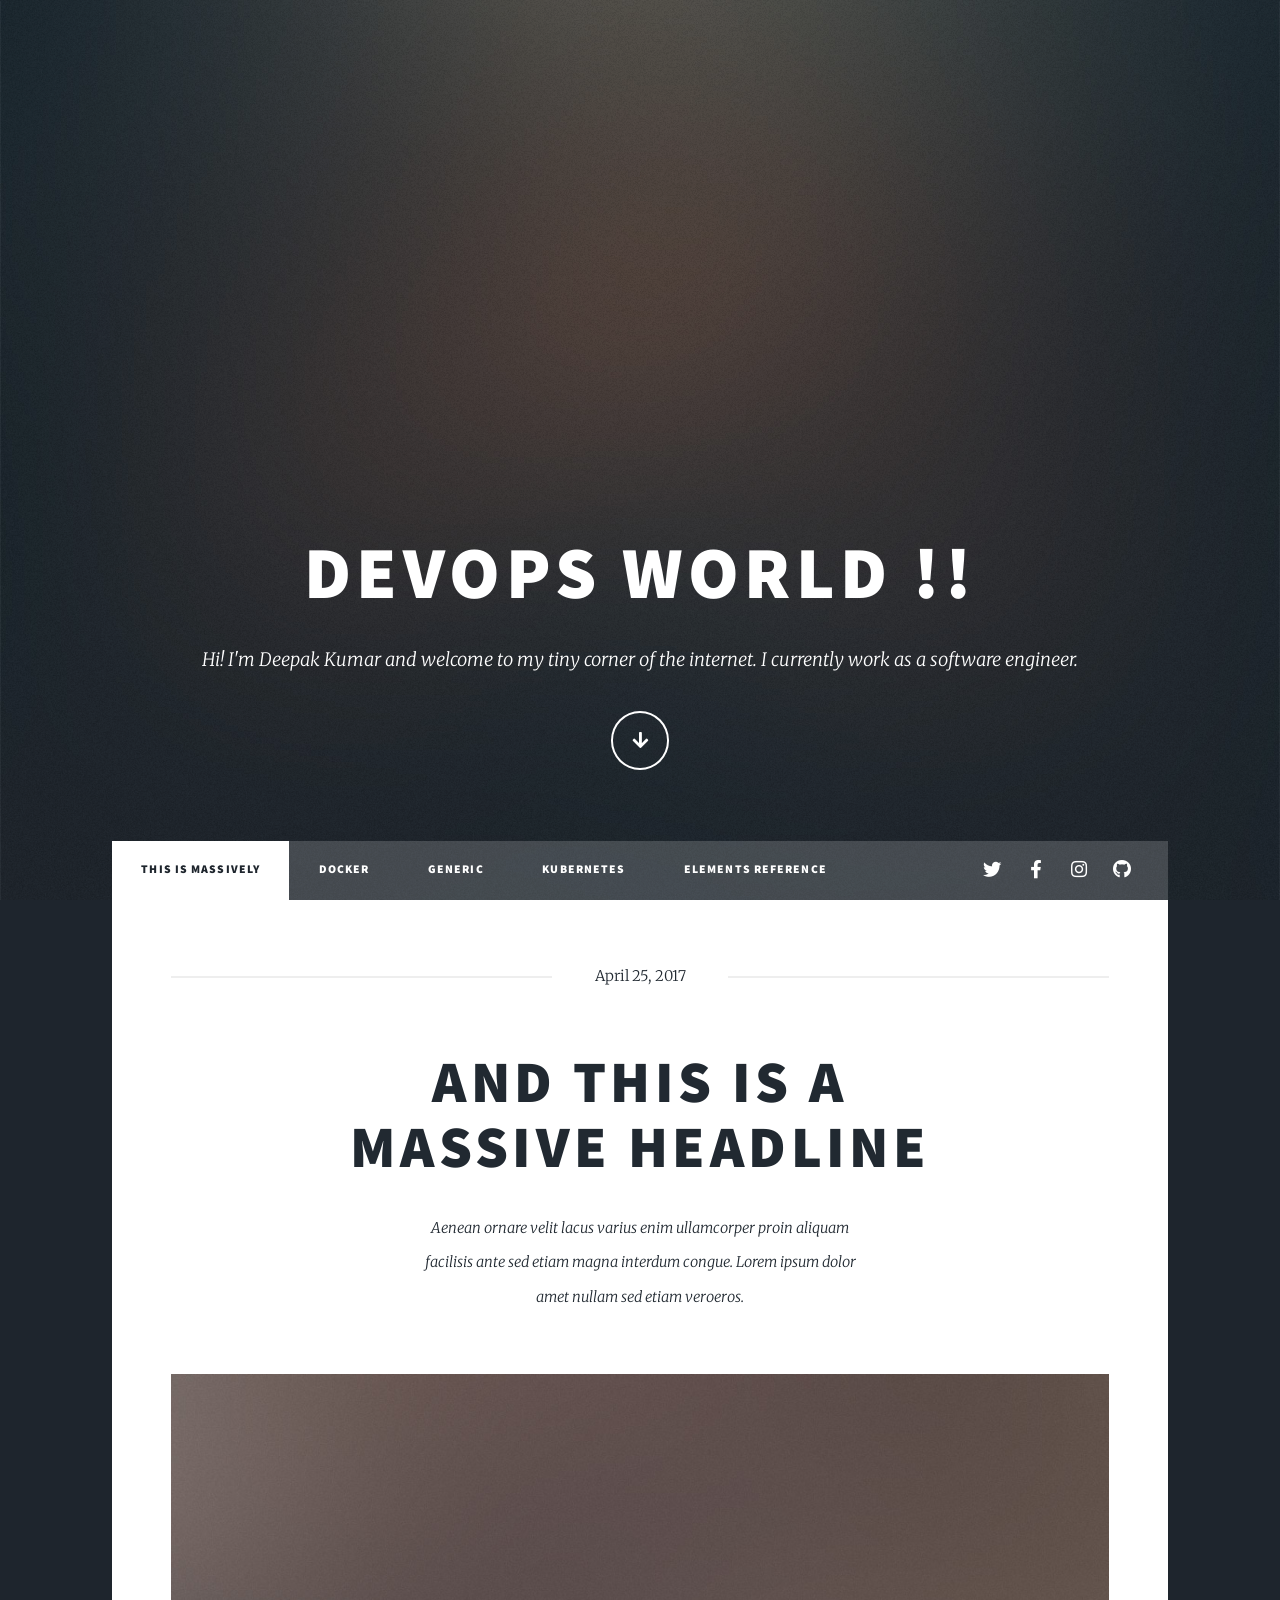
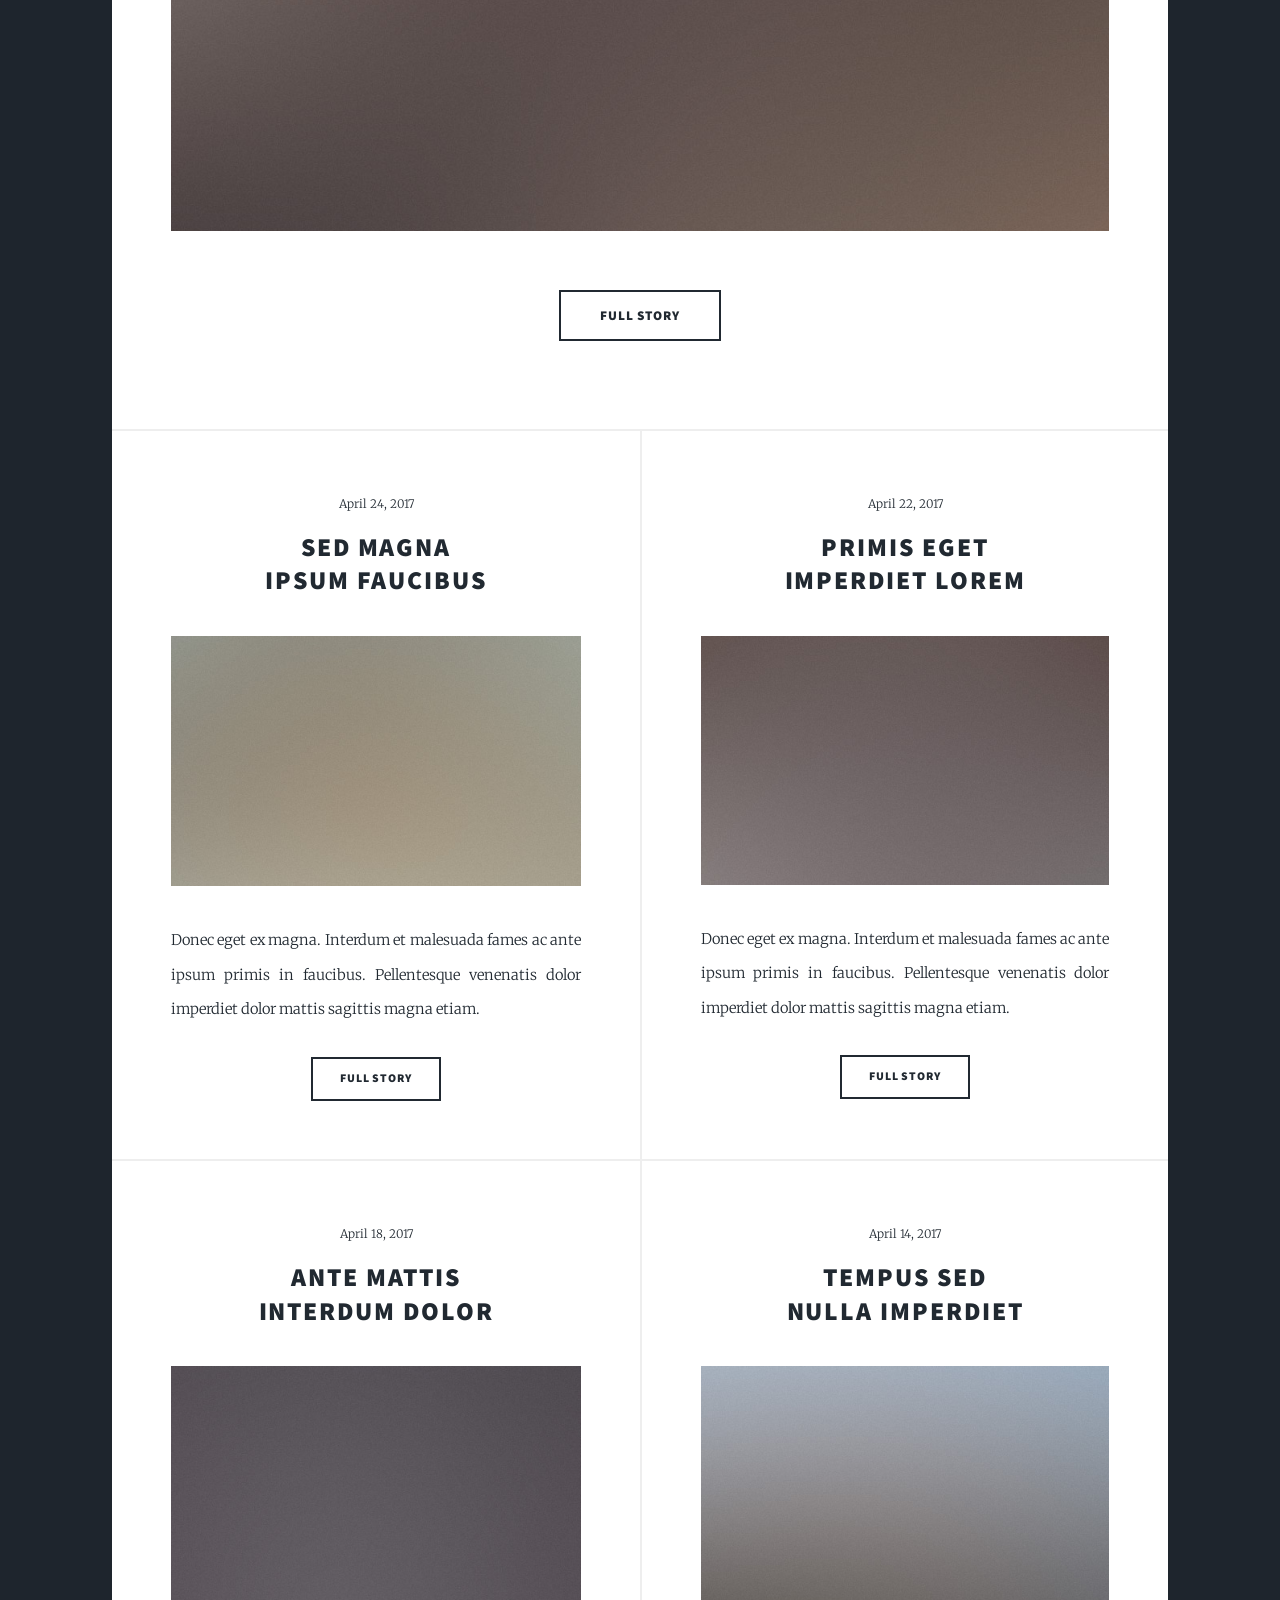
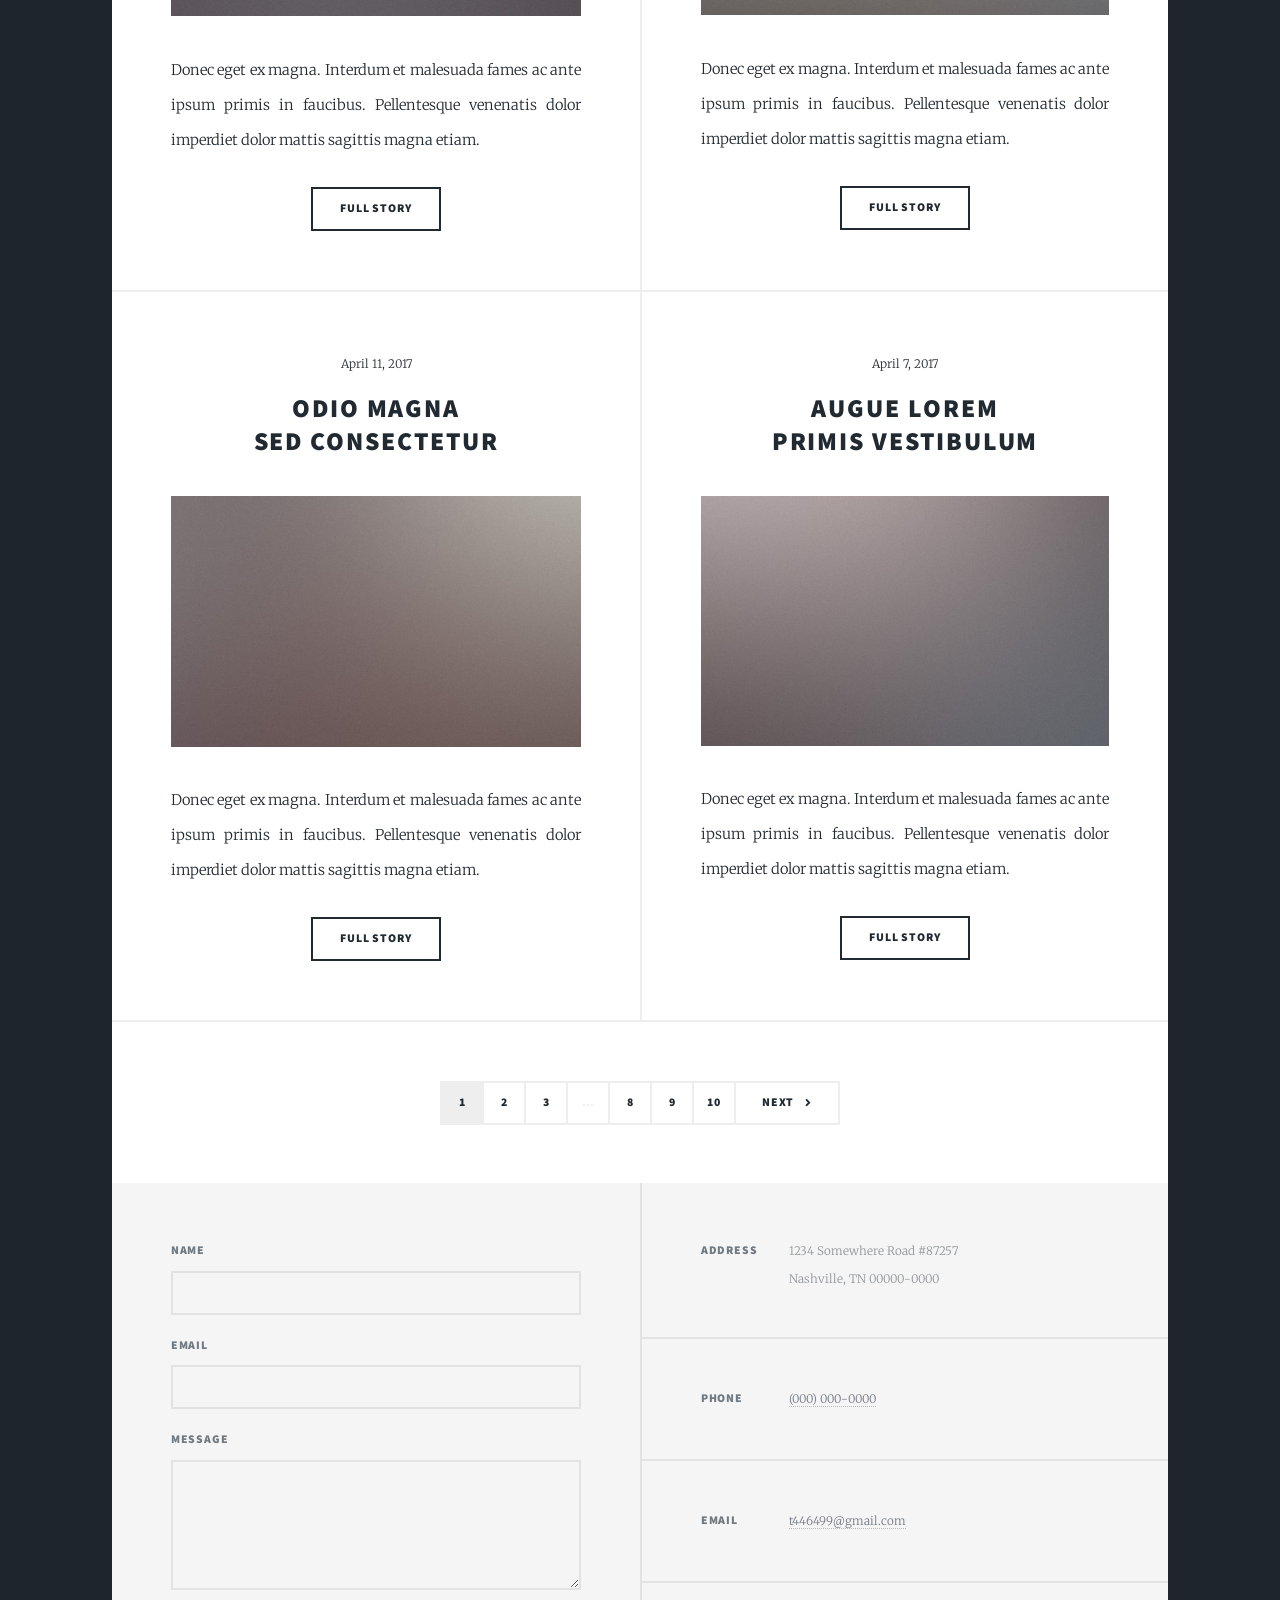
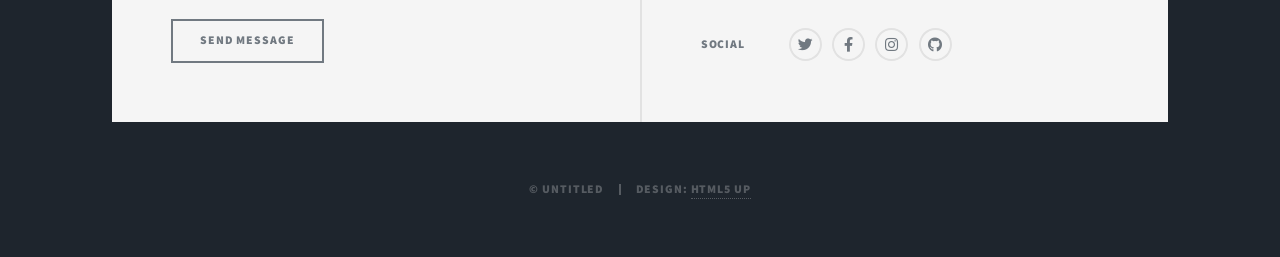
==== index.html @ 61ab62a2 "Update index.html" ====
<!DOCTYPE HTML>
<!--
	Massively by HTML5 UP
	html5up.net | @ajlkn
	Free for personal and commercial use under the CCA 3.0 license (html5up.net/license)
-->
<html>
	<head>
		<title>Welcome to DevOps World</title>
		<meta charset="utf-8" />
		<meta name="viewport" content="width=device-width, initial-scale=1, user-scalable=no" />
		<link rel="stylesheet" href="assets/css/main.css" />
		<noscript><link rel="stylesheet" href="assets/css/noscript.css" /></noscript>
	</head>
	<body class="is-preload">

		<!-- Wrapper -->
			<div id="wrapper" class="fade-in">

				<!-- Intro -->
					<div id="intro">
						<h1>DevOps World !!</h1>
						<p>Hi! I'm Deepak Kumar and welcome to my tiny corner of the internet. I currently work as a software engineer.</p>
						<ul class="actions">
							<li><a href="#header" class="button icon solid solo fa-arrow-down scrolly">Continue</a></li>
						</ul>
					</div>

				

				<!-- Nav -->
					<nav id="nav">
						<ul class="links">
							<li class="active"><a href="index.html">This is Massively</a></li>
							<li><a href="Docker.html">Docker</a></li>
							<li><a href="generic.html">generic</a></li>
							<li><a href="Kubernetes.html">Kubernetes</a></li>
							<li><a href="elements.html">Elements Reference</a></li>
						</ul>
						<ul class="icons">
							<li><a href="#" class="icon brands fa-twitter"><span class="label">Twitter</span></a></li>
							<li><a href="#" class="icon brands fa-facebook-f"><span class="label">Facebook</span></a></li>
							<li><a href="#" class="icon brands fa-instagram"><span class="label">Instagram</span></a></li>
							<li><a href="#" class="icon brands fa-github"><span class="label">GitHub</span></a></li>
						</ul>
					</nav>

				<!-- Main -->
					<div id="main">

						<!-- Featured Post -->
							<article class="post featured">
								<header class="major">
									<span class="date">April 25, 2017</span>
									<h2><a href="#">And this is a<br />
									massive headline</a></h2>
									<p>Aenean ornare velit lacus varius enim ullamcorper proin aliquam<br />
									facilisis ante sed etiam magna interdum congue. Lorem ipsum dolor<br />
									amet nullam sed etiam veroeros.</p>
								</header>
								<a href="#" class="image main"><img src="images/pic01.jpg" alt="" /></a>
								<ul class="actions special">
									<li><a href="#" class="button large">Full Story</a></li>
								</ul>
							</article>

						<!-- Posts -->
							<section class="posts">
								<article>
									<header>
										<span class="date">April 24, 2017</span>
										<h2><a href="#">Sed magna<br />
										ipsum faucibus</a></h2>
									</header>
									<a href="#" class="image fit"><img src="images/pic02.jpg" alt="" /></a>
									<p>Donec eget ex magna. Interdum et malesuada fames ac ante ipsum primis in faucibus. Pellentesque venenatis dolor imperdiet dolor mattis sagittis magna etiam.</p>
									<ul class="actions special">
										<li><a href="#" class="button">Full Story</a></li>
									</ul>
								</article>
								<article>
									<header>
										<span class="date">April 22, 2017</span>
										<h2><a href="#">Primis eget<br />
										imperdiet lorem</a></h2>
									</header>
									<a href="#" class="image fit"><img src="images/pic03.jpg" alt="" /></a>
									<p>Donec eget ex magna. Interdum et malesuada fames ac ante ipsum primis in faucibus. Pellentesque venenatis dolor imperdiet dolor mattis sagittis magna etiam.</p>
									<ul class="actions special">
										<li><a href="#" class="button">Full Story</a></li>
									</ul>
								</article>
								<article>
									<header>
										<span class="date">April 18, 2017</span>
										<h2><a href="#">Ante mattis<br />
										interdum dolor</a></h2>
									</header>
									<a href="#" class="image fit"><img src="images/pic04.jpg" alt="" /></a>
									<p>Donec eget ex magna. Interdum et malesuada fames ac ante ipsum primis in faucibus. Pellentesque venenatis dolor imperdiet dolor mattis sagittis magna etiam.</p>
									<ul class="actions special">
										<li><a href="#" class="button">Full Story</a></li>
									</ul>
								</article>
								<article>
									<header>
										<span class="date">April 14, 2017</span>
										<h2><a href="#">Tempus sed<br />
										nulla imperdiet</a></h2>
									</header>
									<a href="#" class="image fit"><img src="images/pic05.jpg" alt="" /></a>
									<p>Donec eget ex magna. Interdum et malesuada fames ac ante ipsum primis in faucibus. Pellentesque venenatis dolor imperdiet dolor mattis sagittis magna etiam.</p>
									<ul class="actions special">
										<li><a href="#" class="button">Full Story</a></li>
									</ul>
								</article>
								<article>
									<header>
										<span class="date">April 11, 2017</span>
										<h2><a href="#">Odio magna<br />
										sed consectetur</a></h2>
									</header>
									<a href="#" class="image fit"><img src="images/pic06.jpg" alt="" /></a>
									<p>Donec eget ex magna. Interdum et malesuada fames ac ante ipsum primis in faucibus. Pellentesque venenatis dolor imperdiet dolor mattis sagittis magna etiam.</p>
									<ul class="actions special">
										<li><a href="#" class="button">Full Story</a></li>
									</ul>
								</article>
								<article>
									<header>
										<span class="date">April 7, 2017</span>
										<h2><a href="#">Augue lorem<br />
										primis vestibulum</a></h2>
									</header>
									<a href="#" class="image fit"><img src="images/pic07.jpg" alt="" /></a>
									<p>Donec eget ex magna. Interdum et malesuada fames ac ante ipsum primis in faucibus. Pellentesque venenatis dolor imperdiet dolor mattis sagittis magna etiam.</p>
									<ul class="actions special">
										<li><a href="#" class="button">Full Story</a></li>
									</ul>
								</article>
							</section>

						<!-- Footer -->
							<footer>
								<div class="pagination">
									<!--<a href="#" class="previous">Prev</a>-->
									<a href="#" class="page active">1</a>
									<a href="#" class="page">2</a>
									<a href="#" class="page">3</a>
									<span class="extra">&hellip;</span>
									<a href="#" class="page">8</a>
									<a href="#" class="page">9</a>
									<a href="#" class="page">10</a>
									<a href="#" class="next">Next</a>
								</div>
							</footer>

					</div>

				<!-- Footer -->
					<footer id="footer">
						<section>
							<form method="post" action="#">
								<div class="fields">
									<div class="field">
										<label for="name">Name</label>
										<input type="text" name="name" id="name" />
									</div>
									<div class="field">
										<label for="email">Email</label>
										<input type="text" name="email" id="email" />
									</div>
									<div class="field">
										<label for="message">Message</label>
										<textarea name="message" id="message" rows="3"></textarea>
									</div>
								</div>
								<ul class="actions">
									<li><input type="submit" value="Send Message" /></li>
								</ul>
							</form>
						</section>
						<section class="split contact">
							<section class="alt">
								<h3>Address</h3>
								<p>1234 Somewhere Road #87257<br />
								Nashville, TN 00000-0000</p>
							</section>
							<section>
								<h3>Phone</h3>
								<p><a href="#">(000) 000-0000</a></p>
							</section>
							<section>
								<h3>Email</h3>
								<p><a href="#">t446499@gmail.com</a></p>
							</section>
							<section>
								<h3>Social</h3>
								<ul class="icons alt">
									<li><a href="#" class="icon brands alt fa-twitter"><span class="label">Twitter</span></a></li>
									<li><a href="#" class="icon brands alt fa-facebook-f"><span class="label">Facebook</span></a></li>
									<li><a href="#" class="icon brands alt fa-instagram"><span class="label">Instagram</span></a></li>
									<li><a href="#" class="icon brands alt fa-github"><span class="label">GitHub</span></a></li>
								</ul>
							</section>
						</section>
					</footer>

				<!-- Copyright -->
					<div id="copyright">
						<ul><li>&copy; Untitled</li><li>Design: <a href="https://html5up.net">HTML5 UP</a></li></ul>
					</div>

			</div>

		<!-- Scripts -->
			<script src="assets/js/jquery.min.js"></script>
			<script src="assets/js/jquery.scrollex.min.js"></script>
			<script src="assets/js/jquery.scrolly.min.js"></script>
			<script src="assets/js/browser.min.js"></script>
			<script src="assets/js/breakpoints.min.js"></script>
			<script src="assets/js/util.js"></script>
			<script src="assets/js/main.js"></script>

	</body>
</html>
---- assets/css/main.css ----
@import url(fontawesome-all.min.css);
@import url("https://fonts.googleapis.com/css?family=Merriweather:300,700,300italic,700italic|Source+Sans+Pro:900");

/*
	Massively by HTML5 UP
	html5up.net | @ajlkn
	Free for personal and commercial use under the CCA 3.0 license (html5up.net/license)
*/

html, body, div, span, applet, object,
iframe, h1, h2, h3, h4, h5, h6, p, blockquote,
pre, a, abbr, acronym, address, big, cite,
code, del, dfn, em, img, ins, kbd, q, s, samp,
small, strike, strong, sub, sup, tt, var, b,
u, i, center, dl, dt, dd, ol, ul, li, fieldset,
form, label, legend, table, caption, tbody,
tfoot, thead, tr, th, td, article, aside,
canvas, details, embed, figure, figcaption,
footer, header, hgroup, menu, nav, output, ruby,
section, summary, time, mark, audio, video {
	margin: 0;
	padding: 0;
	border: 0;
	font-size: 100%;
	font: inherit;
	vertical-align: baseline;}

article, aside, details, figcaption, figure,
footer, header, hgroup, menu, nav, section {
	display: block;}

body {
	line-height: 1;
}

ol, ul {
	list-style: none;
}

blockquote, q {
	quotes: none;
}

	blockquote:before, blockquote:after, q:before, q:after {
		content: '';
		content: none;
	}

table {
	border-collapse: collapse;
	border-spacing: 0;
}

body {
	-webkit-text-size-adjust: none;
}

mark {
	background-color: transparent;
	color: inherit;
}

input::-moz-focus-inner {
	border: 0;
	padding: 0;
}

input, select, textarea {
	-moz-appearance: none;
	-webkit-appearance: none;
	-ms-appearance: none;
	appearance: none;
}

/* Basic */

	@-ms-viewport {
		width: device-width;
	}

	body {
		-ms-overflow-style: scrollbar;
	}

	@media screen and (max-width: 480px) {

		html, body {
			min-width: 320px;
		}

	}

	html {
		box-sizing: border-box;
	}

	*, *:before, *:after {
		box-sizing: inherit;
	}

	body {
		background-color: #1e252d;
	}

		body.is-preload *, body.is-preload *:before, body.is-preload *:after {
			-moz-animation: none !important;
			-webkit-animation: none !important;
			-ms-animation: none !important;
			animation: none !important;
			-moz-transition: none !important;
			-webkit-transition: none !important;
			-ms-transition: none !important;
			transition: none !important;
		}

/* Type */

	html {
		font-size: 16pt;
	}

		@media screen and (max-width: 1680px) {

			html {
				font-size: 12pt;
			}

		}

		@media screen and (max-width: 1280px) {

			html {
				font-size: 11pt;
			}

		}

		@media screen and (max-width: 360px) {

			html {
				font-size: 10pt;
			}

		}

	body {
		color: #212931;
	}

	body, input, select, textarea {
		font-family: "Merriweather", Georgia, serif;
		font-weight: 300;
		font-size: 1rem;
		line-height: 2.375;
	}

	a {
		-moz-transition: color 0.2s ease-in-out, background-color 0.2s ease-in-out, border-color 0.2s ease-in-out, box-shadow 0.2s ease-in-out;
		-webkit-transition: color 0.2s ease-in-out, background-color 0.2s ease-in-out, border-color 0.2s ease-in-out, box-shadow 0.2s ease-in-out;
		-ms-transition: color 0.2s ease-in-out, background-color 0.2s ease-in-out, border-color 0.2s ease-in-out, box-shadow 0.2s ease-in-out;
		transition: color 0.2s ease-in-out, background-color 0.2s ease-in-out, border-color 0.2s ease-in-out, box-shadow 0.2s ease-in-out;
		border-bottom: dotted 1px;
		text-decoration: none;
	}

		a:hover {
			border-bottom-color: transparent;
		}

	strong, b {
		font-weight: 600;
	}

	em, i {
		font-style: italic;
	}

	p {
		text-align: justify;
		margin: 0 0 2rem 0;
	}

	h1, h2, h3, h4, h5, h6 {
		font-family: "Source Sans Pro", Helvetica, sans-serif;
		font-weight: 900;
		line-height: 1.5;
		letter-spacing: 0.075em;
		text-transform: uppercase;
		margin: 0 0 1rem 0;
	}

		h1 a, h2 a, h3 a, h4 a, h5 a, h6 a {
			border-bottom: 0;
			color: inherit;
			text-decoration: none;
		}

	h1 {
		font-size: 4rem;
		line-height: 1.1;
		margin: 0 0 2rem 0;
	}

	h2 {
		font-size: 1.75rem;
		line-height: 1.3;
		margin: 0 0 1.5rem 0;
	}

	h3 {
		font-size: 1.25rem;
		margin: 0 0 1.5rem 0;
	}

	h4 {
		font-size: 1rem;
	}

	h5 {
		font-size: 0.9rem;
	}

	h6 {
		font-size: 0.8rem;
	}

	sub {
		font-size: 0.8rem;
		position: relative;
		top: 0.5rem;
	}

	sup {
		font-size: 0.8rem;
		position: relative;
		top: -0.5rem;
	}

	blockquote {
		border-left: solid 4px;
		font-style: italic;
		margin: 0 0 2rem 0;
		padding: 0.5rem 0 0.5rem 2rem;
	}

	code {
		border: solid 2px;
		font-family: "Courier New", monospace;
		font-size: 0.9rem;
		margin: 0 0.25rem;
		padding: 0.25rem 0.65rem;
	}

	pre {
		-webkit-overflow-scrolling: touch;
		font-family: "Courier New", monospace;
		font-size: 0.9rem;
		margin: 0 0 2rem 0;
	}

		pre code {
			display: block;
			line-height: 1.75;
			padding: 1rem 1.5rem;
			overflow-x: auto;
		}

	hr {
		border: 0;
		border-bottom: solid 2px;
		margin: 3rem 0;
	}

		hr.major {
			margin: 5rem 0;
		}

	.align-left {
		text-align: left;
	}

	.align-center {
		text-align: center;
	}

	.align-right {
		text-align: right;
	}

	input, select, textarea {
		color: #212931;
	}

	a {
		color: #212931;
		border-bottom-color: rgba(33, 41, 49, 0.5);
	}

		a:hover {
			border-bottom-color: transparent;
			color: #18bfef !important;
		}

	strong, b {
		color: #212931;
	}

	h1, h2, h3, h4, h5, h6 {
		color: #212931;
	}

	blockquote {
		border-left-color: #eeeeee;
	}

	code {
		background: rgba(220, 220, 220, 0.25);
		border-color: #eeeeee;
	}

	hr {
		border-bottom-color: #eeeeee;
	}

/* Row */

	.row {
		display: flex;
		flex-wrap: wrap;
		box-sizing: border-box;
		align-items: stretch;
	}

		.row > * {
			box-sizing: border-box;
		}

		.row.gtr-uniform > * > :last-child {
			margin-bottom: 0;
		}

		.row.aln-left {
			justify-content: flex-start;
		}

		.row.aln-center {
			justify-content: center;
		}

		.row.aln-right {
			justify-content: flex-end;
		}

		.row.aln-top {
			align-items: flex-start;
		}

		.row.aln-middle {
			align-items: center;
		}

		.row.aln-bottom {
			align-items: flex-end;
		}

		.row > .imp {
			order: -1;
		}

		.row > .col-1 {
			width: 8.33333%;
		}

		.row > .off-1 {
			margin-left: 8.33333%;
		}

		.row > .col-2 {
			width: 16.66667%;
		}

		.row > .off-2 {
			margin-left: 16.66667%;
		}

		.row > .col-3 {
			width: 25%;
		}

		.row > .off-3 {
			margin-left: 25%;
		}

		.row > .col-4 {
			width: 33.33333%;
		}

		.row > .off-4 {
			margin-left: 33.33333%;
		}

		.row > .col-5 {
			width: 41.66667%;
		}

		.row > .off-5 {
			margin-left: 41.66667%;
		}

		.row > .col-6 {
			width: 50%;
		}

		.row > .off-6 {
			margin-left: 50%;
		}

		.row > .col-7 {
			width: 58.33333%;
		}

		.row > .off-7 {
			margin-left: 58.33333%;
		}

		.row > .col-8 {
			width: 66.66667%;
		}

		.row > .off-8 {
			margin-left: 66.66667%;
		}

		.row > .col-9 {
			width: 75%;
		}

		.row > .off-9 {
			margin-left: 75%;
		}

		.row > .col-10 {
			width: 83.33333%;
		}

		.row > .off-10 {
			margin-left: 83.33333%;
		}

		.row > .col-11 {
			width: 91.66667%;
		}

		.row > .off-11 {
			margin-left: 91.66667%;
		}

		.row > .col-12 {
			width: 100%;
		}

		.row > .off-12 {
			margin-left: 100%;
		}

		.row.gtr-0 {
			margin-top: 0;
			margin-left: 0rem;
		}

			.row.gtr-0 > * {
				padding: 0 0 0 0rem;
			}

			.row.gtr-0.gtr-uniform {
				margin-top: 0rem;
			}

				.row.gtr-0.gtr-uniform > * {
					padding-top: 0rem;
				}

		.row.gtr-25 {
			margin-top: 0;
			margin-left: -0.375rem;
		}

			.row.gtr-25 > * {
				padding: 0 0 0 0.375rem;
			}

			.row.gtr-25.gtr-uniform {
				margin-top: -0.375rem;
			}

				.row.gtr-25.gtr-uniform > * {
					padding-top: 0.375rem;
				}

		.row.gtr-50 {
			margin-top: 0;
			margin-left: -0.75rem;
		}

			.row.gtr-50 > * {
				padding: 0 0 0 0.75rem;
			}

			.row.gtr-50.gtr-uniform {
				margin-top: -0.75rem;
			}

				.row.gtr-50.gtr-uniform > * {
					padding-top: 0.75rem;
				}

		.row {
			margin-top: 0;
			margin-left: -1.5rem;
		}

			.row > * {
				padding: 0 0 0 1.5rem;
			}

			.row.gtr-uniform {
				margin-top: -1.5rem;
			}

				.row.gtr-uniform > * {
					padding-top: 1.5rem;
				}

		.row.gtr-150 {
			margin-top: 0;
			margin-left: -2.25rem;
		}

			.row.gtr-150 > * {
				padding: 0 0 0 2.25rem;
			}

			.row.gtr-150.gtr-uniform {
				margin-top: -2.25rem;
			}

				.row.gtr-150.gtr-uniform > * {
					padding-top: 2.25rem;
				}

		.row.gtr-200 {
			margin-top: 0;
			margin-left: -3rem;
		}

			.row.gtr-200 > * {
				padding: 0 0 0 3rem;
			}

			.row.gtr-200.gtr-uniform {
				margin-top: -3rem;
			}

				.row.gtr-200.gtr-uniform > * {
					padding-top: 3rem;
				}

		@media screen and (max-width: 1680px) {

			.row {
				display: flex;
				flex-wrap: wrap;
				box-sizing: border-box;
				align-items: stretch;
			}

				.row > * {
					box-sizing: border-box;
				}

				.row.gtr-uniform > * > :last-child {
					margin-bottom: 0;
				}

				.row.aln-left {
					justify-content: flex-start;
				}

				.row.aln-center {
					justify-content: center;
				}

				.row.aln-right {
					justify-content: flex-end;
				}

				.row.aln-top {
					align-items: flex-start;
				}

				.row.aln-middle {
					align-items: center;
				}

				.row.aln-bottom {
					align-items: flex-end;
				}

				.row > .imp-xlarge {
					order: -1;
				}

				.row > .col-1-xlarge {
					width: 8.33333%;
				}

				.row > .off-1-xlarge {
					margin-left: 8.33333%;
				}

				.row > .col-2-xlarge {
					width: 16.66667%;
				}

				.row > .off-2-xlarge {
					margin-left: 16.66667%;
				}

				.row > .col-3-xlarge {
					width: 25%;
				}

				.row > .off-3-xlarge {
					margin-left: 25%;
				}

				.row > .col-4-xlarge {
					width: 33.33333%;
				}

				.row > .off-4-xlarge {
					margin-left: 33.33333%;
				}

				.row > .col-5-xlarge {
					width: 41.66667%;
				}

				.row > .off-5-xlarge {
					margin-left: 41.66667%;
				}

				.row > .col-6-xlarge {
					width: 50%;
				}

				.row > .off-6-xlarge {
					margin-left: 50%;
				}

				.row > .col-7-xlarge {
					width: 58.33333%;
				}

				.row > .off-7-xlarge {
					margin-left: 58.33333%;
				}

				.row > .col-8-xlarge {
					width: 66.66667%;
				}

				.row > .off-8-xlarge {
					margin-left: 66.66667%;
				}

				.row > .col-9-xlarge {
					width: 75%;
				}

				.row > .off-9-xlarge {
					margin-left: 75%;
				}

				.row > .col-10-xlarge {
					width: 83.33333%;
				}

				.row > .off-10-xlarge {
					margin-left: 83.33333%;
				}

				.row > .col-11-xlarge {
					width: 91.66667%;
				}

				.row > .off-11-xlarge {
					margin-left: 91.66667%;
				}

				.row > .col-12-xlarge {
					width: 100%;
				}

				.row > .off-12-xlarge {
					margin-left: 100%;
				}

				.row.gtr-0 {
					margin-top: 0;
					margin-left: 0rem;
				}

					.row.gtr-0 > * {
						padding: 0 0 0 0rem;
					}

					.row.gtr-0.gtr-uniform {
						margin-top: 0rem;
					}

						.row.gtr-0.gtr-uniform > * {
							padding-top: 0rem;
						}

				.row.gtr-25 {
					margin-top: 0;
					margin-left: -0.375rem;
				}

					.row.gtr-25 > * {
						padding: 0 0 0 0.375rem;
					}

					.row.gtr-25.gtr-uniform {
						margin-top: -0.375rem;
					}

						.row.gtr-25.gtr-uniform > * {
							padding-top: 0.375rem;
						}

				.row.gtr-50 {
					margin-top: 0;
					margin-left: -0.75rem;
				}

					.row.gtr-50 > * {
						padding: 0 0 0 0.75rem;
					}

					.row.gtr-50.gtr-uniform {
						margin-top: -0.75rem;
					}

						.row.gtr-50.gtr-uniform > * {
							padding-top: 0.75rem;
						}

				.row {
					margin-top: 0;
					margin-left: -1.5rem;
				}

					.row > * {
						padding: 0 0 0 1.5rem;
					}

					.row.gtr-uniform {
						margin-top: -1.5rem;
					}

						.row.gtr-uniform > * {
							padding-top: 1.5rem;
						}

				.row.gtr-150 {
					margin-top: 0;
					margin-left: -2.25rem;
				}

					.row.gtr-150 > * {
						padding: 0 0 0 2.25rem;
					}

					.row.gtr-150.gtr-uniform {
						margin-top: -2.25rem;
					}

						.row.gtr-150.gtr-uniform > * {
							padding-top: 2.25rem;
						}

				.row.gtr-200 {
					margin-top: 0;
					margin-left: -3rem;
				}

					.row.gtr-200 > * {
						padding: 0 0 0 3rem;
					}

					.row.gtr-200.gtr-uniform {
						margin-top: -3rem;
					}

						.row.gtr-200.gtr-uniform > * {
							padding-top: 3rem;
						}

		}

		@media screen and (max-width: 1280px) {

			.row {
				display: flex;
				flex-wrap: wrap;
				box-sizing: border-box;
				align-items: stretch;
			}

				.row > * {
					box-sizing: border-box;
				}

				.row.gtr-uniform > * > :last-child {
					margin-bottom: 0;
				}

				.row.aln-left {
					justify-content: flex-start;
				}

				.row.aln-center {
					justify-content: center;
				}

				.row.aln-right {
					justify-content: flex-end;
				}

				.row.aln-top {
					align-items: flex-start;
				}

				.row.aln-middle {
					align-items: center;
				}

				.row.aln-bottom {
					align-items: flex-end;
				}

				.row > .imp-large {
					order: -1;
				}

				.row > .col-1-large {
					width: 8.33333%;
				}

				.row > .off-1-large {
					margin-left: 8.33333%;
				}

				.row > .col-2-large {
					width: 16.66667%;
				}

				.row > .off-2-large {
					margin-left: 16.66667%;
				}

				.row > .col-3-large {
					width: 25%;
				}

				.row > .off-3-large {
					margin-left: 25%;
				}

				.row > .col-4-large {
					width: 33.33333%;
				}

				.row > .off-4-large {
					margin-left: 33.33333%;
				}

				.row > .col-5-large {
					width: 41.66667%;
				}

				.row > .off-5-large {
					margin-left: 41.66667%;
				}

				.row > .col-6-large {
					width: 50%;
				}

				.row > .off-6-large {
					margin-left: 50%;
				}

				.row > .col-7-large {
					width: 58.33333%;
				}

				.row > .off-7-large {
					margin-left: 58.33333%;
				}

				.row > .col-8-large {
					width: 66.66667%;
				}

				.row > .off-8-large {
					margin-left: 66.66667%;
				}

				.row > .col-9-large {
					width: 75%;
				}

				.row > .off-9-large {
					margin-left: 75%;
				}

				.row > .col-10-large {
					width: 83.33333%;
				}

				.row > .off-10-large {
					margin-left: 83.33333%;
				}

				.row > .col-11-large {
					width: 91.66667%;
				}

				.row > .off-11-large {
					margin-left: 91.66667%;
				}

				.row > .col-12-large {
					width: 100%;
				}

				.row > .off-12-large {
					margin-left: 100%;
				}

				.row.gtr-0 {
					margin-top: 0;
					margin-left: 0rem;
				}

					.row.gtr-0 > * {
						padding: 0 0 0 0rem;
					}

					.row.gtr-0.gtr-uniform {
						margin-top: 0rem;
					}

						.row.gtr-0.gtr-uniform > * {
							padding-top: 0rem;
						}

				.row.gtr-25 {
					margin-top: 0;
					margin-left: -0.375rem;
				}

					.row.gtr-25 > * {
						padding: 0 0 0 0.375rem;
					}

					.row.gtr-25.gtr-uniform {
						margin-top: -0.375rem;
					}

						.row.gtr-25.gtr-uniform > * {
							padding-top: 0.375rem;
						}

				.row.gtr-50 {
					margin-top: 0;
					margin-left: -0.75rem;
				}

					.row.gtr-50 > * {
						padding: 0 0 0 0.75rem;
					}

					.row.gtr-50.gtr-uniform {
						margin-top: -0.75rem;
					}

						.row.gtr-50.gtr-uniform > * {
							padding-top: 0.75rem;
						}

				.row {
					margin-top: 0;
					margin-left: -1.5rem;
				}

					.row > * {
						padding: 0 0 0 1.5rem;
					}

					.row.gtr-uniform {
						margin-top: -1.5rem;
					}

						.row.gtr-uniform > * {
							padding-top: 1.5rem;
						}

				.row.gtr-150 {
					margin-top: 0;
					margin-left: -2.25rem;
				}

					.row.gtr-150 > * {
						padding: 0 0 0 2.25rem;
					}

					.row.gtr-150.gtr-uniform {
						margin-top: -2.25rem;
					}

						.row.gtr-150.gtr-uniform > * {
							padding-top: 2.25rem;
						}

				.row.gtr-200 {
					margin-top: 0;
					margin-left: -3rem;
				}

					.row.gtr-200 > * {
						padding: 0 0 0 3rem;
					}

					.row.gtr-200.gtr-uniform {
						margin-top: -3rem;
					}

						.row.gtr-200.gtr-uniform > * {
							padding-top: 3rem;
						}

		}

		@media screen and (max-width: 980px) {

			.row {
				display: flex;
				flex-wrap: wrap;
				box-sizing: border-box;
				align-items: stretch;
			}

				.row > * {
					box-sizing: border-box;
				}

				.row.gtr-uniform > * > :last-child {
					margin-bottom: 0;
				}

				.row.aln-left {
					justify-content: flex-start;
				}

				.row.aln-center {
					justify-content: center;
				}

				.row.aln-right {
					justify-content: flex-end;
				}

				.row.aln-top {
					align-items: flex-start;
				}

				.row.aln-middle {
					align-items: center;
				}

				.row.aln-bottom {
					align-items: flex-end;
				}

				.row > .imp-medium {
					order: -1;
				}

				.row > .col-1-medium {
					width: 8.33333%;
				}

				.row > .off-1-medium {
					margin-left: 8.33333%;
				}

				.row > .col-2-medium {
					width: 16.66667%;
				}

				.row > .off-2-medium {
					margin-left: 16.66667%;
				}

				.row > .col-3-medium {
					width: 25%;
				}

				.row > .off-3-medium {
					margin-left: 25%;
				}

				.row > .col-4-medium {
					width: 33.33333%;
				}

				.row > .off-4-medium {
					margin-left: 33.33333%;
				}

				.row > .col-5-medium {
					width: 41.66667%;
				}

				.row > .off-5-medium {
					margin-left: 41.66667%;
				}

				.row > .col-6-medium {
					width: 50%;
				}

				.row > .off-6-medium {
					margin-left: 50%;
				}

				.row > .col-7-medium {
					width: 58.33333%;
				}

				.row > .off-7-medium {
					margin-left: 58.33333%;
				}

				.row > .col-8-medium {
					width: 66.66667%;
				}

				.row > .off-8-medium {
					margin-left: 66.66667%;
				}

				.row > .col-9-medium {
					width: 75%;
				}

				.row > .off-9-medium {
					margin-left: 75%;
				}

				.row > .col-10-medium {
					width: 83.33333%;
				}

				.row > .off-10-medium {
					margin-left: 83.33333%;
				}

				.row > .col-11-medium {
					width: 91.66667%;
				}

				.row > .off-11-medium {
					margin-left: 91.66667%;
				}

				.row > .col-12-medium {
					width: 100%;
				}

				.row > .off-12-medium {
					margin-left: 100%;
				}

				.row.gtr-0 {
					margin-top: 0;
					margin-left: 0rem;
				}

					.row.gtr-0 > * {
						padding: 0 0 0 0rem;
					}

					.row.gtr-0.gtr-uniform {
						margin-top: 0rem;
					}

						.row.gtr-0.gtr-uniform > * {
							padding-top: 0rem;
						}

				.row.gtr-25 {
					margin-top: 0;
					margin-left: -0.375rem;
				}

					.row.gtr-25 > * {
						padding: 0 0 0 0.375rem;
					}

					.row.gtr-25.gtr-uniform {
						margin-top: -0.375rem;
					}

						.row.gtr-25.gtr-uniform > * {
							padding-top: 0.375rem;
						}

				.row.gtr-50 {
					margin-top: 0;
					margin-left: -0.75rem;
				}

					.row.gtr-50 > * {
						padding: 0 0 0 0.75rem;
					}

					.row.gtr-50.gtr-uniform {
						margin-top: -0.75rem;
					}

						.row.gtr-50.gtr-uniform > * {
							padding-top: 0.75rem;
						}

				.row {
					margin-top: 0;
					margin-left: -1.5rem;
				}

					.row > * {
						padding: 0 0 0 1.5rem;
					}

					.row.gtr-uniform {
						margin-top: -1.5rem;
					}

						.row.gtr-uniform > * {
							padding-top: 1.5rem;
						}

				.row.gtr-150 {
					margin-top: 0;
					margin-left: -2.25rem;
				}

					.row.gtr-150 > * {
						padding: 0 0 0 2.25rem;
					}

					.row.gtr-150.gtr-uniform {
						margin-top: -2.25rem;
					}

						.row.gtr-150.gtr-uniform > * {
							padding-top: 2.25rem;
						}

				.row.gtr-200 {
					margin-top: 0;
					margin-left: -3rem;
				}

					.row.gtr-200 > * {
						padding: 0 0 0 3rem;
					}

					.row.gtr-200.gtr-uniform {
						margin-top: -3rem;
					}

						.row.gtr-200.gtr-uniform > * {
							padding-top: 3rem;
						}

		}

		@media screen and (max-width: 736px) {

			.row {
				display: flex;
				flex-wrap: wrap;
				box-sizing: border-box;
				align-items: stretch;
			}

				.row > * {
					box-sizing: border-box;
				}

				.row.gtr-uniform > * > :last-child {
					margin-bottom: 0;
				}

				.row.aln-left {
					justify-content: flex-start;
				}

				.row.aln-center {
					justify-content: center;
				}

				.row.aln-right {
					justify-content: flex-end;
				}

				.row.aln-top {
					align-items: flex-start;
				}

				.row.aln-middle {
					align-items: center;
				}

				.row.aln-bottom {
					align-items: flex-end;
				}

				.row > .imp-small {
					order: -1;
				}

				.row > .col-1-small {
					width: 8.33333%;
				}

				.row > .off-1-small {
					margin-left: 8.33333%;
				}

				.row > .col-2-small {
					width: 16.66667%;
				}

				.row > .off-2-small {
					margin-left: 16.66667%;
				}

				.row > .col-3-small {
					width: 25%;
				}

				.row > .off-3-small {
					margin-left: 25%;
				}

				.row > .col-4-small {
					width: 33.33333%;
				}

				.row > .off-4-small {
					margin-left: 33.33333%;
				}

				.row > .col-5-small {
					width: 41.66667%;
				}

				.row > .off-5-small {
					margin-left: 41.66667%;
				}

				.row > .col-6-small {
					width: 50%;
				}

				.row > .off-6-small {
					margin-left: 50%;
				}

				.row > .col-7-small {
					width: 58.33333%;
				}

				.row > .off-7-small {
					margin-left: 58.33333%;
				}

				.row > .col-8-small {
					width: 66.66667%;
				}

				.row > .off-8-small {
					margin-left: 66.66667%;
				}

				.row > .col-9-small {
					width: 75%;
				}

				.row > .off-9-small {
					margin-left: 75%;
				}

				.row > .col-10-small {
					width: 83.33333%;
				}

				.row > .off-10-small {
					margin-left: 83.33333%;
				}

				.row > .col-11-small {
					width: 91.66667%;
				}

				.row > .off-11-small {
					margin-left: 91.66667%;
				}

				.row > .col-12-small {
					width: 100%;
				}

				.row > .off-12-small {
					margin-left: 100%;
				}

				.row.gtr-0 {
					margin-top: 0;
					margin-left: 0rem;
				}

					.row.gtr-0 > * {
						padding: 0 0 0 0rem;
					}

					.row.gtr-0.gtr-uniform {
						margin-top: 0rem;
					}

						.row.gtr-0.gtr-uniform > * {
							padding-top: 0rem;
						}

				.row.gtr-25 {
					margin-top: 0;
					margin-left: -0.375rem;
				}

					.row.gtr-25 > * {
						padding: 0 0 0 0.375rem;
					}

					.row.gtr-25.gtr-uniform {
						margin-top: -0.375rem;
					}

						.row.gtr-25.gtr-uniform > * {
							padding-top: 0.375rem;
						}

				.row.gtr-50 {
					margin-top: 0;
					margin-left: -0.75rem;
				}

					.row.gtr-50 > * {
						padding: 0 0 0 0.75rem;
					}

					.row.gtr-50.gtr-uniform {
						margin-top: -0.75rem;
					}

						.row.gtr-50.gtr-uniform > * {
							padding-top: 0.75rem;
						}

				.row {
					margin-top: 0;
					margin-left: -1.5rem;
				}

					.row > * {
						padding: 0 0 0 1.5rem;
					}

					.row.gtr-uniform {
						margin-top: -1.5rem;
					}

						.row.gtr-uniform > * {
							padding-top: 1.5rem;
						}

				.row.gtr-150 {
					margin-top: 0;
					margin-left: -2.25rem;
				}

					.row.gtr-150 > * {
						padding: 0 0 0 2.25rem;
					}

					.row.gtr-150.gtr-uniform {
						margin-top: -2.25rem;
					}

						.row.gtr-150.gtr-uniform > * {
							padding-top: 2.25rem;
						}

				.row.gtr-200 {
					margin-top: 0;
					margin-left: -3rem;
				}

					.row.gtr-200 > * {
						padding: 0 0 0 3rem;
					}

					.row.gtr-200.gtr-uniform {
						margin-top: -3rem;
					}

						.row.gtr-200.gtr-uniform > * {
							padding-top: 3rem;
						}

		}

		@media screen and (max-width: 480px) {

			.row {
				display: flex;
				flex-wrap: wrap;
				box-sizing: border-box;
				align-items: stretch;
			}

				.row > * {
					box-sizing: border-box;
				}

				.row.gtr-uniform > * > :last-child {
					margin-bottom: 0;
				}

				.row.aln-left {
					justify-content: flex-start;
				}

				.row.aln-center {
					justify-content: center;
				}

				.row.aln-right {
					justify-content: flex-end;
				}

				.row.aln-top {
					align-items: flex-start;
				}

				.row.aln-middle {
					align-items: center;
				}

				.row.aln-bottom {
					align-items: flex-end;
				}

				.row > .imp-xsmall {
					order: -1;
				}

				.row > .col-1-xsmall {
					width: 8.33333%;
				}

				.row > .off-1-xsmall {
					margin-left: 8.33333%;
				}

				.row > .col-2-xsmall {
					width: 16.66667%;
				}

				.row > .off-2-xsmall {
					margin-left: 16.66667%;
				}

				.row > .col-3-xsmall {
					width: 25%;
				}

				.row > .off-3-xsmall {
					margin-left: 25%;
				}

				.row > .col-4-xsmall {
					width: 33.33333%;
				}

				.row > .off-4-xsmall {
					margin-left: 33.33333%;
				}

				.row > .col-5-xsmall {
					width: 41.66667%;
				}

				.row > .off-5-xsmall {
					margin-left: 41.66667%;
				}

				.row > .col-6-xsmall {
					width: 50%;
				}

				.row > .off-6-xsmall {
					margin-left: 50%;
				}

				.row > .col-7-xsmall {
					width: 58.33333%;
				}

				.row > .off-7-xsmall {
					margin-left: 58.33333%;
				}

				.row > .col-8-xsmall {
					width: 66.66667%;
				}

				.row > .off-8-xsmall {
					margin-left: 66.66667%;
				}

				.row > .col-9-xsmall {
					width: 75%;
				}

				.row > .off-9-xsmall {
					margin-left: 75%;
				}

				.row > .col-10-xsmall {
					width: 83.33333%;
				}

				.row > .off-10-xsmall {
					margin-left: 83.33333%;
				}

				.row > .col-11-xsmall {
					width: 91.66667%;
				}

				.row > .off-11-xsmall {
					margin-left: 91.66667%;
				}

				.row > .col-12-xsmall {
					width: 100%;
				}

				.row > .off-12-xsmall {
					margin-left: 100%;
				}

				.row.gtr-0 {
					margin-top: 0;
					margin-left: 0rem;
				}

					.row.gtr-0 > * {
						padding: 0 0 0 0rem;
					}

					.row.gtr-0.gtr-uniform {
						margin-top: 0rem;
					}

						.row.gtr-0.gtr-uniform > * {
							padding-top: 0rem;
						}

				.row.gtr-25 {
					margin-top: 0;
					margin-left: -0.375rem;
				}

					.row.gtr-25 > * {
						padding: 0 0 0 0.375rem;
					}

					.row.gtr-25.gtr-uniform {
						margin-top: -0.375rem;
					}

						.row.gtr-25.gtr-uniform > * {
							padding-top: 0.375rem;
						}

				.row.gtr-50 {
					margin-top: 0;
					margin-left: -0.75rem;
				}

					.row.gtr-50 > * {
						padding: 0 0 0 0.75rem;
					}

					.row.gtr-50.gtr-uniform {
						margin-top: -0.75rem;
					}

						.row.gtr-50.gtr-uniform > * {
							padding-top: 0.75rem;
						}

				.row {
					margin-top: 0;
					margin-left: -1.5rem;
				}

					.row > * {
						padding: 0 0 0 1.5rem;
					}

					.row.gtr-uniform {
						margin-top: -1.5rem;
					}

						.row.gtr-uniform > * {
							padding-top: 1.5rem;
						}

				.row.gtr-150 {
					margin-top: 0;
					margin-left: -2.25rem;
				}

					.row.gtr-150 > * {
						padding: 0 0 0 2.25rem;
					}

					.row.gtr-150.gtr-uniform {
						margin-top: -2.25rem;
					}

						.row.gtr-150.gtr-uniform > * {
							padding-top: 2.25rem;
						}

				.row.gtr-200 {
					margin-top: 0;
					margin-left: -3rem;
				}

					.row.gtr-200 > * {
						padding: 0 0 0 3rem;
					}

					.row.gtr-200.gtr-uniform {
						margin-top: -3rem;
					}

						.row.gtr-200.gtr-uniform > * {
							padding-top: 3rem;
						}

		}

		@media screen and (max-width: 360px) {

			.row {
				display: flex;
				flex-wrap: wrap;
				box-sizing: border-box;
				align-items: stretch;
			}

				.row > * {
					box-sizing: border-box;
				}

				.row.gtr-uniform > * > :last-child {
					margin-bottom: 0;
				}

				.row.aln-left {
					justify-content: flex-start;
				}

				.row.aln-center {
					justify-content: center;
				}

				.row.aln-right {
					justify-content: flex-end;
				}

				.row.aln-top {
					align-items: flex-start;
				}

				.row.aln-middle {
					align-items: center;
				}

				.row.aln-bottom {
					align-items: flex-end;
				}

				.row > .imp-xxsmall {
					order: -1;
				}

				.row > .col-1-xxsmall {
					width: 8.33333%;
				}

				.row > .off-1-xxsmall {
					margin-left: 8.33333%;
				}

				.row > .col-2-xxsmall {
					width: 16.66667%;
				}

				.row > .off-2-xxsmall {
					margin-left: 16.66667%;
				}

				.row > .col-3-xxsmall {
					width: 25%;
				}

				.row > .off-3-xxsmall {
					margin-left: 25%;
				}

				.row > .col-4-xxsmall {
					width: 33.33333%;
				}

				.row > .off-4-xxsmall {
					margin-left: 33.33333%;
				}

				.row > .col-5-xxsmall {
					width: 41.66667%;
				}

				.row > .off-5-xxsmall {
					margin-left: 41.66667%;
				}

				.row > .col-6-xxsmall {
					width: 50%;
				}

				.row > .off-6-xxsmall {
					margin-left: 50%;
				}

				.row > .col-7-xxsmall {
					width: 58.33333%;
				}

				.row > .off-7-xxsmall {
					margin-left: 58.33333%;
				}

				.row > .col-8-xxsmall {
					width: 66.66667%;
				}

				.row > .off-8-xxsmall {
					margin-left: 66.66667%;
				}

				.row > .col-9-xxsmall {
					width: 75%;
				}

				.row > .off-9-xxsmall {
					margin-left: 75%;
				}

				.row > .col-10-xxsmall {
					width: 83.33333%;
				}

				.row > .off-10-xxsmall {
					margin-left: 83.33333%;
				}

				.row > .col-11-xxsmall {
					width: 91.66667%;
				}

				.row > .off-11-xxsmall {
					margin-left: 91.66667%;
				}

				.row > .col-12-xxsmall {
					width: 100%;
				}

				.row > .off-12-xxsmall {
					margin-left: 100%;
				}

				.row.gtr-0 {
					margin-top: 0;
					margin-left: 0rem;
				}

					.row.gtr-0 > * {
						padding: 0 0 0 0rem;
					}

					.row.gtr-0.gtr-uniform {
						margin-top: 0rem;
					}

						.row.gtr-0.gtr-uniform > * {
							padding-top: 0rem;
						}

				.row.gtr-25 {
					margin-top: 0;
					margin-left: -0.375rem;
				}

					.row.gtr-25 > * {
						padding: 0 0 0 0.375rem;
					}

					.row.gtr-25.gtr-uniform {
						margin-top: -0.375rem;
					}

						.row.gtr-25.gtr-uniform > * {
							padding-top: 0.375rem;
						}

				.row.gtr-50 {
					margin-top: 0;
					margin-left: -0.75rem;
				}

					.row.gtr-50 > * {
						padding: 0 0 0 0.75rem;
					}

					.row.gtr-50.gtr-uniform {
						margin-top: -0.75rem;
					}

						.row.gtr-50.gtr-uniform > * {
							padding-top: 0.75rem;
						}

				.row {
					margin-top: 0;
					margin-left: -1.5rem;
				}

					.row > * {
						padding: 0 0 0 1.5rem;
					}

					.row.gtr-uniform {
						margin-top: -1.5rem;
					}

						.row.gtr-uniform > * {
							padding-top: 1.5rem;
						}

				.row.gtr-150 {
					margin-top: 0;
					margin-left: -2.25rem;
				}

					.row.gtr-150 > * {
						padding: 0 0 0 2.25rem;
					}

					.row.gtr-150.gtr-uniform {
						margin-top: -2.25rem;
					}

						.row.gtr-150.gtr-uniform > * {
							padding-top: 2.25rem;
						}

				.row.gtr-200 {
					margin-top: 0;
					margin-left: -3rem;
				}

					.row.gtr-200 > * {
						padding: 0 0 0 3rem;
					}

					.row.gtr-200.gtr-uniform {
						margin-top: -3rem;
					}

						.row.gtr-200.gtr-uniform > * {
							padding-top: 3rem;
						}

		}

/* Box */

	.box {
		border: solid 2px;
		margin-bottom: 2rem;
		padding: 1.5rem;
	}

		.box > :last-child,
		.box > :last-child > :last-child,
		.box > :last-child > :last-child > :last-child {
			margin-bottom: 0;
		}

		.box.alt {
			border: 0;
			border-radius: 0;
			padding: 0;
		}

	.box {
		border-color: #eeeeee;
	}

/* Button */

	input[type="submit"],
	input[type="reset"],
	input[type="button"],
	button,
	.button {
		-moz-appearance: none;
		-webkit-appearance: none;
		-ms-appearance: none;
		appearance: none;
		-moz-transition: background-color 0.2s ease-in-out, box-shadow 0.2s ease-in-out, color 0.2s ease-in-out;
		-webkit-transition: background-color 0.2s ease-in-out, box-shadow 0.2s ease-in-out, color 0.2s ease-in-out;
		-ms-transition: background-color 0.2s ease-in-out, box-shadow 0.2s ease-in-out, color 0.2s ease-in-out;
		transition: background-color 0.2s ease-in-out, box-shadow 0.2s ease-in-out, color 0.2s ease-in-out;
		border: 0;
		border-radius: 0;
		cursor: pointer;
		display: inline-block;
		font-family: "Source Sans Pro", Helvetica, sans-serif;
		font-size: 0.8rem;
		font-weight: 900;
		letter-spacing: 0.075em;
		height: 3rem;
		line-height: 3rem;
		padding: 0 2rem;
		text-align: center;
		text-decoration: none;
		text-transform: uppercase;
		white-space: nowrap;
	}

		input[type="submit"].icon:before,
		input[type="reset"].icon:before,
		input[type="button"].icon:before,
		button.icon:before,
		.button.icon:before {
			margin-right: 0.5rem;
		}

		input[type="submit"].icon.solo,
		input[type="reset"].icon.solo,
		input[type="button"].icon.solo,
		button.icon.solo,
		.button.icon.solo {
			position: relative;
			width: 4rem;
			height: 4rem;
			line-height: 4rem;
			border-radius: 4rem;
			text-indent: 4rem;
			overflow: hidden;
			padding: 0;
			white-space: nowrap;
		}

			input[type="submit"].icon.solo:before,
			input[type="reset"].icon.solo:before,
			input[type="button"].icon.solo:before,
			button.icon.solo:before,
			.button.icon.solo:before {
				position: absolute;
				display: block;
				top: 0;
				left: 0;
				width: inherit;
				height: inherit;
				line-height: inherit;
				font-size: 1.25rem;
				margin-right: 0;
				text-align: center;
				text-indent: 0;
			}

		input[type="submit"].fit,
		input[type="reset"].fit,
		input[type="button"].fit,
		button.fit,
		.button.fit {
			width: 100%;
		}

		input[type="submit"].small,
		input[type="reset"].small,
		input[type="button"].small,
		button.small,
		.button.small {
			font-size: 0.7rem;
			height: 2.5rem;
			line-height: 2.5rem;
			padding: 0 1.5rem;
		}

		input[type="submit"].large,
		input[type="reset"].large,
		input[type="button"].large,
		button.large,
		.button.large {
			font-size: 0.9rem;
			height: 3.5rem;
			line-height: 3.5rem;
			padding: 0 2.75rem;
		}

		@media screen and (max-width: 980px) {

			input[type="submit"],
			input[type="reset"],
			input[type="button"],
			button,
			.button {
				font-size: 0.9rem;
				height: 3.25rem;
				line-height: 3.25rem;
			}

				input[type="submit"].large,
				input[type="reset"].large,
				input[type="button"].large,
				button.large,
				.button.large {
					font-size: 1rem;
					height: 3.75rem;
					line-height: 3.75rem;
				}

		}

		input[type="submit"].disabled, input[type="submit"]:disabled,
		input[type="reset"].disabled,
		input[type="reset"]:disabled,
		input[type="button"].disabled,
		input[type="button"]:disabled,
		button.disabled,
		button:disabled,
		.button.disabled,
		.button:disabled {
			pointer-events: none;
			opacity: 0.25;
		}

	input[type="submit"],
	input[type="reset"],
	input[type="button"],
	button,
	.button {
		background-color: transparent;
		box-shadow: inset 0 0 0 2px #212931;
		color: #212931 !important;
	}

		input[type="submit"]:hover,
		input[type="reset"]:hover,
		input[type="button"]:hover,
		button:hover,
		.button:hover {
			box-shadow: inset 0 0 0 2px #18bfef;
			color: #18bfef !important;
		}

		input[type="submit"].primary,
		input[type="reset"].primary,
		input[type="button"].primary,
		button.primary,
		.button.primary {
			background-color: #212931;
			box-shadow: none;
			color: #ffffff !important;
		}

			input[type="submit"].primary:hover,
			input[type="reset"].primary:hover,
			input[type="button"].primary:hover,
			button.primary:hover,
			.button.primary:hover {
				background-color: #18bfef;
			}

/* Form */

	form {
		margin: 0 0 2rem 0;
	}

		form > :last-child {
			margin-bottom: 0;
		}

		form > .fields {
			display: -moz-flex;
			display: -webkit-flex;
			display: -ms-flex;
			display: flex;
			-moz-flex-wrap: wrap;
			-webkit-flex-wrap: wrap;
			-ms-flex-wrap: wrap;
			flex-wrap: wrap;
			width: calc(100% + 3rem);
			margin: -1.5rem 0 2rem -1.5rem;
		}

			form > .fields > .field {
				-moz-flex-grow: 0;
				-webkit-flex-grow: 0;
				-ms-flex-grow: 0;
				flex-grow: 0;
				-moz-flex-shrink: 0;
				-webkit-flex-shrink: 0;
				-ms-flex-shrink: 0;
				flex-shrink: 0;
				padding: 1.5rem 0 0 1.5rem;
				width: calc(100% - 1.5rem);
			}

				form > .fields > .field.half {
					width: calc(50% - 0.75rem);
				}

				form > .fields > .field.third {
					width: calc(100%/3 - 0.5rem);
				}

				form > .fields > .field.quarter {
					width: calc(25% - 0.375rem);
				}

		@media screen and (max-width: 480px) {

			form > .fields {
				width: calc(100% + 3rem);
				margin: -1.5rem 0 2rem -1.5rem;
			}

				form > .fields > .field {
					padding: 1.5rem 0 0 1.5rem;
					width: calc(100% - 1.5rem);
				}

					form > .fields > .field.half {
						width: calc(100% - 1.5rem);
					}

					form > .fields > .field.third {
						width: calc(100% - 1.5rem);
					}

					form > .fields > .field.quarter {
						width: calc(100% - 1.5rem);
					}

		}

	label {
		display: block;
		font-family: "Source Sans Pro", Helvetica, sans-serif;
		font-weight: 900;
		line-height: 1.5;
		letter-spacing: 0.075em;
		font-size: 0.8rem;
		text-transform: uppercase;
		margin: 0 0 0.75rem 0;
	}

		@media screen and (max-width: 980px) {

			label {
				font-size: 0.9rem;
			}

		}

	input[type="text"],
	input[type="password"],
	input[type="email"],
	select,
	textarea {
		-moz-appearance: none;
		-webkit-appearance: none;
		-ms-appearance: none;
		appearance: none;
		background: transparent;
		border-radius: 0;
		border: solid 2px;
		color: inherit;
		display: block;
		outline: 0;
		padding: 0 1rem;
		text-decoration: none;
		width: 100%;
	}

		input[type="text"]:invalid,
		input[type="password"]:invalid,
		input[type="email"]:invalid,
		select:invalid,
		textarea:invalid {
			box-shadow: none;
		}

	select {
		background-size: 1.25rem;
		background-repeat: no-repeat;
		background-position: calc(100% - 1rem) center;
		height: 3rem;
		padding-right: 3rem;
		text-overflow: ellipsis;
	}

		select:focus::-ms-value {
			background-color: transparent;
		}

		select::-ms-expand {
			display: none;
		}

	input[type="text"],
	input[type="password"],
	input[type="email"],
	select {
		height: 3rem;
	}

	textarea {
		padding: 0.75rem 1rem;
	}

	input[type="checkbox"],
	input[type="radio"] {
		-moz-appearance: none;
		-webkit-appearance: none;
		-ms-appearance: none;
		appearance: none;
		display: block;
		float: left;
		margin-right: -2rem;
		opacity: 0;
		width: 1rem;
		z-index: -1;
	}

		input[type="checkbox"] + label,
		input[type="radio"] + label {
			text-decoration: none;
			cursor: pointer;
			display: inline-block;
			font-size: 1rem;
			letter-spacing: 0;
			font-family: "Merriweather", Georgia, serif;
			text-transform: none;
			font-weight: 300;
			padding-left: 2.8rem;
			padding-right: 1rem;
			position: relative;
		}

			input[type="checkbox"] + label:before,
			input[type="radio"] + label:before {
				-moz-osx-font-smoothing: grayscale;
				-webkit-font-smoothing: antialiased;
				display: inline-block;
				font-style: normal;
				font-variant: normal;
				text-rendering: auto;
				line-height: 1;
				text-transform: none !important;
				font-family: 'Font Awesome 5 Free';
				font-weight: 900;
			}

			input[type="checkbox"] + label:before,
			input[type="radio"] + label:before {
				border-radius: 0;
				border: solid 2px;
				content: '';
				display: inline-block;
				font-size: 0.8rem;
				height: 1.8rem;
				left: 0;
				line-height: 1.65rem;
				position: absolute;
				text-align: center;
				top: -0.125rem;
				width: 1.8rem;
			}

		input[type="checkbox"]:checked + label:before,
		input[type="radio"]:checked + label:before {
			content: '\f00c';
		}

	input[type="checkbox"] + label:before {
		border-radius: 0;
	}

	input[type="radio"] + label:before {
		border-radius: 100%;
	}

	::-webkit-input-placeholder {
		opacity: 1.0;
	}

	:-moz-placeholder {
		opacity: 1.0;
	}

	::-moz-placeholder {
		opacity: 1.0;
	}

	:-ms-input-placeholder {
		opacity: 1.0;
	}

	label {
		color: #212931;
	}

	input[type="text"],
	input[type="password"],
	input[type="email"],
	select,
	textarea {
		border-color: #eeeeee;
	}

		input[type="text"]:focus,
		input[type="password"]:focus,
		input[type="email"]:focus,
		select:focus,
		textarea:focus {
			border-color: #18bfef;
		}

	select {
		background-image: url("data:image/svg+xml;charset=utf8,%3Csvg xmlns='http://www.w3.org/2000/svg' width='40' height='40' preserveAspectRatio='none' viewBox='0 0 40 40'%3E%3Cpath d='M9.4,12.3l10.4,10.4l10.4-10.4c0.2-0.2,0.5-0.4,0.9-0.4c0.3,0,0.6,0.1,0.9,0.4l3.3,3.3c0.2,0.2,0.4,0.5,0.4,0.9 c0,0.4-0.1,0.6-0.4,0.9L20.7,31.9c-0.2,0.2-0.5,0.4-0.9,0.4c-0.3,0-0.6-0.1-0.9-0.4L4.3,17.3c-0.2-0.2-0.4-0.5-0.4-0.9 c0-0.4,0.1-0.6,0.4-0.9l3.3-3.3c0.2-0.2,0.5-0.4,0.9-0.4S9.1,12.1,9.4,12.3z' fill='%23eeeeee' /%3E%3C/svg%3E");
	}

		select option {
			background-color: #ffffff;
			color: #212931;
		}

	.select-wrapper:before {
		color: #eeeeee;
	}

	input[type="checkbox"] + label,
	input[type="radio"] + label {
		color: #212931;
	}

		input[type="checkbox"] + label:before,
		input[type="radio"] + label:before {
			border-color: #eeeeee;
		}

	input[type="checkbox"]:checked + label:before,
	input[type="radio"]:checked + label:before {
		background-color: #212931;
		border-color: #212931;
		color: #ffffff;
	}

	input[type="checkbox"]:focus + label:before,
	input[type="radio"]:focus + label:before {
		border-color: #18bfef;
	}

	::-webkit-input-placeholder {
		color: #909498 !important;
	}

	:-moz-placeholder {
		color: #909498 !important;
	}

	::-moz-placeholder {
		color: #909498 !important;
	}

	:-ms-input-placeholder {
		color: #909498 !important;
	}

	.formerize-placeholder {
		color: #909498 !important;
	}

/* Icon */

	.icon {
		text-decoration: none;
		border-bottom: none;
		position: relative;
	}

		.icon:before {
			-moz-osx-font-smoothing: grayscale;
			-webkit-font-smoothing: antialiased;
			display: inline-block;
			font-style: normal;
			font-variant: normal;
			text-rendering: auto;
			line-height: 1;
			text-transform: none !important;
			font-family: 'Font Awesome 5 Free';
			font-weight: 400;
		}

		.icon > .label {
			display: none;
		}

		.icon:before {
			line-height: inherit;
		}

		.icon.solid:before {
			font-weight: 900;
		}

		.icon.brands:before {
			font-family: 'Font Awesome 5 Brands';
		}

/* Image */

	.image {
		border: 0;
		display: inline-block;
		position: relative;
	}

		.image img {
			display: block;
		}

		.image.left, .image.right {
			max-width: 40%;
		}

			.image.left img, .image.right img {
				width: 100%;
			}

		.image.left {
			float: left;
			margin: 0 2rem 2rem 0;
			top: 0.75rem;
		}

		.image.right {
			float: right;
			margin: 0 0 2rem 2rem;
			top: 0.75rem;
		}

		.image.fit {
			display: block;
			margin: 2.5rem 0;
			width: 100%;
		}

			.image.fit:first-child {
				margin-top: 0;
			}

			.image.fit img {
				width: 100%;
			}

		.image.main {
			display: block;
			margin: 4rem 0;
			width: 100%;
		}

			.image.main:first-child {
				margin-top: 0;
			}

			.image.main img {
				width: 100%;
			}

		@media screen and (max-width: 736px) {

			.image.fit {
				margin: 2rem 0;
			}

			.image.main {
				margin: 2rem 0;
			}

		}

	a.image {
		overflow: hidden;
	}

		a.image img {
			-moz-transition: -moz-transform 0.2s ease-out;
			-webkit-transition: -webkit-transform 0.2s ease-out;
			-ms-transition: -ms-transform 0.2s ease-out;
			transition: transform 0.2s ease-out;
		}

		a.image:hover img {
			-moz-transform: scale(1.05);
			-webkit-transform: scale(1.05);
			-ms-transform: scale(1.05);
			transform: scale(1.05);
		}

/* Actions */

	ul.actions {
		display: -moz-flex;
		display: -webkit-flex;
		display: -ms-flex;
		display: flex;
		cursor: default;
		list-style: none;
		margin-left: -1rem;
		padding-left: 0;
	}

		ul.actions li {
			padding: 0 0 0 1rem;
			vertical-align: middle;
		}

		ul.actions.special {
			-moz-justify-content: center;
			-webkit-justify-content: center;
			-ms-justify-content: center;
			justify-content: center;
			width: 100%;
			margin-left: 0;
		}

			ul.actions.special li:first-child {
				padding-left: 0;
			}

		ul.actions.stacked {
			-moz-flex-direction: column;
			-webkit-flex-direction: column;
			-ms-flex-direction: column;
			flex-direction: column;
			margin-left: 0;
		}

			ul.actions.stacked li {
				padding: 1.3rem 0 0 0;
			}

				ul.actions.stacked li:first-child {
					padding-top: 0;
				}

		ul.actions.fit {
			width: calc(100% + 1rem);
		}

			ul.actions.fit li {
				-moz-flex-grow: 1;
				-webkit-flex-grow: 1;
				-ms-flex-grow: 1;
				flex-grow: 1;
				-moz-flex-shrink: 1;
				-webkit-flex-shrink: 1;
				-ms-flex-shrink: 1;
				flex-shrink: 1;
				width: 100%;
			}

				ul.actions.fit li > * {
					width: 100%;
				}

			ul.actions.fit.stacked {
				width: 100%;
			}

		@media screen and (max-width: 480px) {

			ul.actions:not(.fixed) {
				-moz-flex-direction: column;
				-webkit-flex-direction: column;
				-ms-flex-direction: column;
				flex-direction: column;
				margin-left: 0;
				width: 100% !important;
			}

				ul.actions:not(.fixed) li {
					-moz-flex-grow: 1;
					-webkit-flex-grow: 1;
					-ms-flex-grow: 1;
					flex-grow: 1;
					-moz-flex-shrink: 1;
					-webkit-flex-shrink: 1;
					-ms-flex-shrink: 1;
					flex-shrink: 1;
					padding: 1rem 0 0 0;
					text-align: center;
					width: 100%;
				}

					ul.actions:not(.fixed) li > * {
						width: 100%;
					}

					ul.actions:not(.fixed) li:first-child {
						padding-top: 0;
					}

					ul.actions:not(.fixed) li input[type="submit"],
					ul.actions:not(.fixed) li input[type="reset"],
					ul.actions:not(.fixed) li input[type="button"],
					ul.actions:not(.fixed) li button,
					ul.actions:not(.fixed) li .button {
						width: 100%;
					}

						ul.actions:not(.fixed) li input[type="submit"].icon:before,
						ul.actions:not(.fixed) li input[type="reset"].icon:before,
						ul.actions:not(.fixed) li input[type="button"].icon:before,
						ul.actions:not(.fixed) li button.icon:before,
						ul.actions:not(.fixed) li .button.icon:before {
							margin-left: -0.5rem;
						}

		}

/* Icons */

	ul.icons {
		cursor: default;
		list-style: none;
		padding-left: 0;
	}

		ul.icons li {
			display: inline-block;
			padding: 0 0.5rem 0 0;
			vertical-align: middle;
		}

			ul.icons li:last-child {
				padding-right: 0;
			}

			ul.icons li .icon:before {
				width: 2.25rem;
				height: 2.25rem;
				line-height: 2.25rem;
				display: inline-block;
				text-align: center;
				border-radius: 100%;
				font-size: 1.25rem;
			}

		ul.icons.alt li .icon:before {
			-moz-transition: color 0.2s ease-in-out, background-color 0.2s ease-in-out, border-color 0.2s ease-in-out, box-shadow 0.2s ease-in-out;
			-webkit-transition: color 0.2s ease-in-out, background-color 0.2s ease-in-out, border-color 0.2s ease-in-out, box-shadow 0.2s ease-in-out;
			-ms-transition: color 0.2s ease-in-out, background-color 0.2s ease-in-out, border-color 0.2s ease-in-out, box-shadow 0.2s ease-in-out;
			transition: color 0.2s ease-in-out, background-color 0.2s ease-in-out, border-color 0.2s ease-in-out, box-shadow 0.2s ease-in-out;
			font-size: 1rem;
		}

/* List */

	ol {
		list-style: decimal;
		margin: 0 0 2rem 0;
		padding-left: 1.25rem;
	}

		ol li {
			padding-left: 0.25rem;
		}

	ul {
		list-style: disc;
		margin: 0 0 2rem 0;
		padding-left: 1rem;
	}

		ul li {
			padding-left: 0.5rem;
		}

		ul.divided {
			list-style: none;
			padding-left: 0;
		}

			ul.divided li {
				border-top: solid 1px;
				padding: 0.5rem 0;
			}

				ul.divided li:first-child {
					border-top: 0;
					padding-top: 0;
				}

	dl {
		margin: 0 0 2rem 0;
	}

		dl dt {
			display: block;
			font-weight: 600;
			margin: 0 0 1rem 0;
		}

		dl dd {
			margin-left: 2rem;
		}

	ul.divided li {
		border-top-color: #eeeeee;
	}

	ul.icons li a.icon:hover:before {
		color: #18bfef;
	}

	ul.icons.alt li .icon:before {
		box-shadow: inset 0 0 0 2px #eeeeee;
	}

	ul.icons.alt li a.icon:hover:before {
		box-shadow: inset 0 0 0 2px #18bfef;
	}

/* Section/Article */

	section.special, article.special {
		text-align: center;
	}

	header {
		cursor: default;
	}

		header > .date {
			display: block;
			font-size: 0.8rem;
			height: 1;
			margin: 0 0 1rem 0;
			position: relative;
		}

		header > p {
			font-style: italic;
		}

		header > h1 + p {
			font-size: 1.1rem;
			margin-top: -0.5rem;
			line-height: 2;
		}

		header > h2 + p {
			font-size: 1rem;
			margin-top: -0.75rem;
		}

		header > h3 + p {
			font-size: 0.9rem;
			margin-top: -0.75rem;
		}

		header > h4 + p {
			font-size: 0.8rem;
			margin-top: -0.75rem;
		}

		header.major {
			margin: 0 0 4rem 0;
			text-align: center;
		}

			header.major > :last-child {
				margin-bottom: 0;
			}

			header.major > p {
				margin-top: 0;
				text-align: center;
			}

			header.major > .date {
				font-size: 1rem;
				margin: 0 0 4rem 0;
			}

				header.major > .date:before, header.major > .date:after {
					content: '';
					display: block;
					position: absolute;
					top: 50%;
					width: calc(50% - 6rem);
					border-top: solid 2px;
				}

				header.major > .date:before {
					left: 0;
				}

				header.major > .date:after {
					right: 0;
				}

		@media screen and (max-width: 980px) {

			header br {
				display: none;
			}

		}

		@media screen and (max-width: 736px) {

			header.major {
				margin: 0 0 2rem 0;
			}

		}

	header.major .date:before, header.major .date:after {
		border-top-color: #eeeeee;
	}

/* Table */

	.table-wrapper {
		-webkit-overflow-scrolling: touch;
		overflow-x: auto;
	}

	table {
		margin: 0 0 2rem 0;
		width: 100%;
	}

		table tbody tr {
			border: solid 1px;
			border-left: 0;
			border-right: 0;
		}

		table td {
			padding: 0.75rem 0.75rem;
		}

		table th {
			font-family: "Source Sans Pro", Helvetica, sans-serif;
			font-size: 0.8rem;
			font-weight: 900;
			letter-spacing: 0.075em;
			line-height: 1.5;
			padding: 0 0.75rem 0.75rem 0.75rem;
			text-align: left;
			text-transform: uppercase;
		}

			@media screen and (max-width: 980px) {

				table th {
					font-size: 0.9rem;
				}

			}

		table thead {
			border-bottom: solid 2px;
		}

		table tfoot {
			border-top: solid 2px;
		}

		table.alt {
			border-collapse: separate;
		}

			table.alt tbody tr td {
				border: solid 1px;
				border-left-width: 0;
				border-top-width: 0;
			}

				table.alt tbody tr td:first-child {
					border-left-width: 1px;
				}

			table.alt tbody tr:first-child td {
				border-top-width: 1px;
			}

			table.alt thead {
				border-bottom: 0;
			}

			table.alt tfoot {
				border-top: 0;
			}

	table tbody tr {
		border-color: #eeeeee;
	}

		table tbody tr:nth-child(2n + 1) {
			background-color: rgba(220, 220, 220, 0.25);
		}

	table th {
		color: #212931;
	}

	table thead {
		border-bottom-color: #eeeeee;
	}

	table tfoot {
		border-top-color: #eeeeee;
	}

	table.alt tbody tr td {
		border-color: #eeeeee;
	}

/* Pagination */

	.pagination {
		display: -moz-inline-flex;
		display: -webkit-inline-flex;
		display: -ms-inline-flex;
		display: inline-flex;
		-moz-user-select: none;
		-webkit-user-select: none;
		-ms-user-select: none;
		user-select: none;
		cursor: default;
		list-style: none;
		margin: 0 0 2rem 2px;
		padding: 0;
	}

		.pagination a, .pagination span {
			-moz-transition: background-color 0.2s ease-in-out, border-color 0.2s ease-in-out, box-shadow 0.2s ease-in-out, color 0.2s ease-in-out;
			-webkit-transition: background-color 0.2s ease-in-out, border-color 0.2s ease-in-out, box-shadow 0.2s ease-in-out, color 0.2s ease-in-out;
			-ms-transition: background-color 0.2s ease-in-out, border-color 0.2s ease-in-out, box-shadow 0.2s ease-in-out, color 0.2s ease-in-out;
			transition: background-color 0.2s ease-in-out, border-color 0.2s ease-in-out, box-shadow 0.2s ease-in-out, color 0.2s ease-in-out;
			border: solid 2px;
			display: inline-block;
			font-family: "Source Sans Pro", Helvetica, sans-serif;
			font-size: 0.8rem;
			font-weight: 900;
			height: 3rem;
			letter-spacing: 0.075em;
			line-height: calc(3rem - 4px);
			margin-left: -2px;
			min-width: 3rem;
			position: relative;
			text-align: center;
			text-decoration: none;
			text-transform: uppercase;
		}

		.pagination .next, .pagination .previous {
			text-decoration: none;
			padding: 0 1.75rem;
		}

			.pagination .next:before, .pagination .previous:before {
				-moz-osx-font-smoothing: grayscale;
				-webkit-font-smoothing: antialiased;
				display: inline-block;
				font-style: normal;
				font-variant: normal;
				text-rendering: auto;
				line-height: 1;
				text-transform: none !important;
				font-family: 'Font Awesome 5 Free';
				font-weight: 900;
			}

			.pagination .next:before, .pagination .previous:before {
				display: inline-block;
				color: inherit !important;
				line-height: inherit;
			}

		.pagination .previous:before {
			content: '\f104';
			margin-right: 0.9375em;
		}

		.pagination .next:before {
			content: '\f105';
			float: right;
			margin-left: 0.9375em;
		}

		@media screen and (max-width: 980px) {

			.pagination a, .pagination span {
				font-size: 0.9rem;
			}

		}

		@media screen and (max-width: 480px) {

			.pagination .page, .pagination .extra {
				display: none;
			}

		}

	.pagination a, .pagination span {
		border-color: #eeeeee;
	}

	.pagination a {
		color: #212931 !important;
	}

		.pagination a:hover {
			color: #18bfef !important;
			border-color: #18bfef;
			z-index: 1;
		}

			.pagination a:hover + a,
			.pagination a:hover + span {
				border-left-color: #18bfef;
			}

		.pagination a.active {
			background-color: #eeeeee;
		}

	.pagination span {
		color: #eeeeee;
	}

/* Wrapper */

	#wrapper {
		-moz-transition: opacity 0.5s ease;
		-webkit-transition: opacity 0.5s ease;
		-ms-transition: opacity 0.5s ease;
		transition: opacity 0.5s ease;
		position: relative;
		z-index: 1;
		overflow: hidden;
	}

		#wrapper > .bg {
			position: absolute;
			top: 0;
			left: 0;
			width: 100%;
			height: 100%;
			background-color: #212931;
			background-image: url("../../images/overlay.png"), linear-gradient(0deg, rgba(0, 0, 0, 0.1), rgba(0, 0, 0, 0.1)), url("../../images/bg.jpg");
			background-size: auto,								auto,														100% auto;
			background-position: center,								center,														top center;
			background-repeat: repeat,								no-repeat,													no-repeat;
			background-attachment: scroll,								scroll,														scroll;
			z-index: -1;
		}

			#wrapper > .bg.fixed {
				position: fixed;
				width: 100vw;
				height: 100vh;
			}

		#wrapper.fade-in:before {
			pointer-events: none;
			-moz-transition: opacity 1s ease-in-out;
			-webkit-transition: opacity 1s ease-in-out;
			-ms-transition: opacity 1s ease-in-out;
			transition: opacity 1s ease-in-out;
			-moz-transition-delay: 0.75s;
			-webkit-transition-delay: 0.75s;
			-ms-transition-delay: 0.75s;
			transition-delay: 0.75s;
			background: #1e252d;
			content: '';
			display: block;
			height: 100%;
			left: 0;
			opacity: 0;
			position: fixed;
			top: 0;
			width: 100%;
		}

		body.is-preload #wrapper.fade-in:before {
			opacity: 1;
		}

		@media screen and (orientation: portrait) {

			#wrapper > .bg {
				background-size: auto,								auto,														auto 175%;
			}

		}

/* Intro */

	#intro {
		color: #ffffff;
		padding: 8rem 4rem 6rem 4rem ;
		-moz-align-items: center;
		-webkit-align-items: center;
		-ms-align-items: center;
		align-items: center;
		display: -moz-flex;
		display: -webkit-flex;
		display: -ms-flex;
		display: flex;
		-moz-flex-direction: column;
		-webkit-flex-direction: column;
		-ms-flex-direction: column;
		flex-direction: column;
		-moz-justify-content: -moz-flex-end;
		-webkit-justify-content: -webkit-flex-end;
		-ms-justify-content: -ms-flex-end;
		justify-content: flex-end;
		-moz-transition: opacity 1s ease, -moz-transform 1s ease;
		-webkit-transition: opacity 1s ease, -webkit-transform 1s ease;
		-ms-transition: opacity 1s ease, -ms-transform 1s ease;
		transition: opacity 1s ease, transform 1s ease;
		position: relative;
		cursor: default;
		text-align: center;
		z-index: 1;
		min-height: 100vh;
	}

		#intro input, #intro select, #intro textarea {
			color: #ffffff;
		}

		#intro a {
			color: #ffffff;
			border-bottom-color: rgba(255, 255, 255, 0.5);
		}

			#intro a:hover {
				border-bottom-color: transparent;
				color: #18bfef !important;
			}

		#intro strong, #intro b {
			color: #ffffff;
		}

		#intro h1, #intro h2, #intro h3, #intro h4, #intro h5, #intro h6 {
			color: #ffffff;
		}

		#intro blockquote {
			border-left-color: #ffffff;
		}

		#intro code {
			background: rgba(255, 255, 255, 0.075);
			border-color: #ffffff;
		}

		#intro hr {
			border-bottom-color: #ffffff;
		}

		#intro input[type="submit"],
		#intro input[type="reset"],
		#intro input[type="button"],
		#intro button,
		#intro .button {
			background-color: transparent;
			box-shadow: inset 0 0 0 2px #ffffff;
			color: #ffffff !important;
		}

			#intro input[type="submit"]:hover,
			#intro input[type="reset"]:hover,
			#intro input[type="button"]:hover,
			#intro button:hover,
			#intro .button:hover {
				box-shadow: inset 0 0 0 2px #18bfef;
				color: #18bfef !important;
			}

			#intro input[type="submit"].primary,
			#intro input[type="reset"].primary,
			#intro input[type="button"].primary,
			#intro button.primary,
			#intro .button.primary {
				background-color: #ffffff;
				box-shadow: none;
				color: #1e252d !important;
			}

				#intro input[type="submit"].primary:hover,
				#intro input[type="reset"].primary:hover,
				#intro input[type="button"].primary:hover,
				#intro button.primary:hover,
				#intro .button.primary:hover {
					background-color: #18bfef;
				}

		#intro h1 {
			font-size: 5rem;
			line-height: 1;
		}

		#intro p {
			font-size: 1.25rem;
			font-style: italic;
			margin-top: -0.25rem;
			text-align: center;
		}

		#intro + #header {
			margin-top: -20rem;
		}

			#intro + #header .logo {
				-moz-transform: translateY(2rem);
				-webkit-transform: translateY(2rem);
				-ms-transform: translateY(2rem);
				transform: translateY(2rem);
				opacity: 0;
				visibility: hidden;
			}

		#intro.hidden {
			pointer-events: none;
			-moz-transform: translateY(2rem);
			-webkit-transform: translateY(2rem);
			-ms-transform: translateY(2rem);
			transform: translateY(2rem);
			-moz-transition: opacity 0.5s ease, -moz-transform 0.5s ease, visibility 0.5s;
			-webkit-transition: opacity 0.5s ease, -webkit-transform 0.5s ease, visibility 0.5s;
			-ms-transition: opacity 0.5s ease, -ms-transform 0.5s ease, visibility 0.5s;
			transition: opacity 0.5s ease, transform 0.5s ease, visibility 0.5s;
			opacity: 0;
			visibility: hidden;
		}

			#intro.hidden + #header .logo {
				-moz-transform: translateY(0);
				-webkit-transform: translateY(0);
				-ms-transform: translateY(0);
				transform: translateY(0);
				opacity: 1;
				visibility: visible;
			}

		body.is-preload #intro {
			-moz-transform: translateY(2rem);
			-webkit-transform: translateY(2rem);
			-ms-transform: translateY(2rem);
			transform: translateY(2rem);
			opacity: 0;
		}

			body.is-preload #intro:not(.hidden) + #header + #nav {
				-moz-transform: translateY(4rem);
				-webkit-transform: translateY(4rem);
				-ms-transform: translateY(4rem);
				transform: translateY(4rem);
				opacity: 0;
			}

		@media screen and (max-width: 980px) {

			#intro {
				padding: 4rem 4rem 2rem 4rem ;
				min-height: 90vh;
			}

				#intro p br {
					display: none;
				}

				#intro + #header {
					margin-top: -14rem;
				}

		}

		@media screen and (max-width: 736px) {

			#intro {
				padding: 3rem 2rem 1rem 2rem ;
				min-height: 80vh;
			}

				#intro h1 {
					font-size: 3.25rem;
					line-height: 1.1;
					margin-bottom: 1rem;
				}

				#intro p {
					font-size: 1rem;
					margin-top: 0rem;
				}

				#intro .actions {
					display: none;
				}

		}

/* Header */

	#header {
		color: #ffffff;
		-moz-align-items: center;
		-webkit-align-items: center;
		-ms-align-items: center;
		align-items: center;
		display: -moz-flex;
		display: -webkit-flex;
		display: -ms-flex;
		display: flex;
		-moz-flex-direction: column;
		-webkit-flex-direction: column;
		-ms-flex-direction: column;
		flex-direction: column;
		-moz-justify-content: -moz-flex-end;
		-webkit-justify-content: -webkit-flex-end;
		-ms-justify-content: -ms-flex-end;
		justify-content: flex-end;
		pointer-events: none;
		-moz-user-select: none;
		-webkit-user-select: none;
		-ms-user-select: none;
		user-select: none;
		height: 20rem;
		padding-bottom: 8rem;
		position: relative;
		text-align: center;
		z-index: 2;
	}

		#header input, #header select, #header textarea {
			color: #ffffff;
		}

		#header a {
			color: #ffffff;
			border-bottom-color: rgba(255, 255, 255, 0.5);
		}

			#header a:hover {
				border-bottom-color: transparent;
				color: #18bfef !important;
			}

		#header strong, #header b {
			color: #ffffff;
		}

		#header h1, #header h2, #header h3, #header h4, #header h5, #header h6 {
			color: #ffffff;
		}

		#header blockquote {
			border-left-color: #ffffff;
		}

		#header code {
			background: rgba(255, 255, 255, 0.075);
			border-color: #ffffff;
		}

		#header hr {
			border-bottom-color: #ffffff;
		}

		#header .logo {
			-moz-transition: border-color 0.2s ease-in-out, color 0.2s ease-in-out, opacity 0.5s ease, -moz-transform 0.5s ease, visibility 0.5s;
			-webkit-transition: border-color 0.2s ease-in-out, color 0.2s ease-in-out, opacity 0.5s ease, -webkit-transform 0.5s ease, visibility 0.5s;
			-ms-transition: border-color 0.2s ease-in-out, color 0.2s ease-in-out, opacity 0.5s ease, -ms-transform 0.5s ease, visibility 0.5s;
			transition: border-color 0.2s ease-in-out, color 0.2s ease-in-out, opacity 0.5s ease, transform 0.5s ease, visibility 0.5s;
			pointer-events: auto;
			border-style: solid;
			border-color: #ffffff;
			border-width: 5px !important;
			font-family: "Source Sans Pro", Helvetica, sans-serif;
			font-size: 2.25rem;
			font-weight: 900;
			letter-spacing: 0.075em;
			line-height: 1;
			padding: 1rem 1.75rem;
			text-transform: uppercase;
			visibility: visible;
		}

			#header .logo:hover {
				border-color: #18bfef !important;
				color: #18bfef !important;
			}

		@media screen and (max-width: 980px) {

			#header {
				height: 14rem;
				padding-bottom: 4rem;
			}

		}

		@media screen and (max-width: 736px) {

			#header {
				padding-bottom: 3rem;
			}

				#header .logo {
					font-size: 1.75rem;
					border-width: 3px !important;
				}

		}

/* Nav */

	#nav {
		color: #ffffff;
		display: -moz-flex;
		display: -webkit-flex;
		display: -ms-flex;
		display: flex;
		-moz-transition: -moz-transform 1s ease, opacity 1s ease;
		-webkit-transition: -webkit-transform 1s ease, opacity 1s ease;
		-ms-transition: -ms-transform 1s ease, opacity 1s ease;
		transition: transform 1s ease, opacity 1s ease;
		background: rgba(255, 255, 255, 0.175);
		height: 4rem;
		line-height: 4rem;
		margin: -4rem auto 0 auto;
		overflow: hidden;
		padding: 0 2rem 0 0;
		position: relative;
		width: calc(100% - 4rem);
		max-width: 72rem;
		z-index: 2;
	}

		#nav ul.divided li {
			border-top-color: #ffffff;
		}

		#nav ul.icons li a.icon:hover:before {
			color: #18bfef;
		}

		#nav ul.icons.alt li .icon:before {
			box-shadow: inset 0 0 0 2px #ffffff;
		}

		#nav ul.icons.alt li a.icon:hover:before {
			box-shadow: inset 0 0 0 2px #18bfef;
		}

		#nav input, #nav select, #nav textarea {
			color: #ffffff;
		}

		#nav a {
			color: #ffffff;
			border-bottom-color: rgba(255, 255, 255, 0.5);
		}

			#nav a:hover {
				border-bottom-color: transparent;
				color: #18bfef !important;
			}

		#nav strong, #nav b {
			color: #ffffff;
		}

		#nav h1, #nav h2, #nav h3, #nav h4, #nav h5, #nav h6 {
			color: #ffffff;
		}

		#nav blockquote {
			border-left-color: #ffffff;
		}

		#nav code {
			background: rgba(255, 255, 255, 0.075);
			border-color: #ffffff;
		}

		#nav hr {
			border-bottom-color: #ffffff;
		}

		#nav ul.links {
			display: -moz-flex;
			display: -webkit-flex;
			display: -ms-flex;
			display: flex;
			-moz-flex-grow: 1;
			-webkit-flex-grow: 1;
			-ms-flex-grow: 1;
			flex-grow: 1;
			-moz-flex-shrink: 1;
			-webkit-flex-shrink: 1;
			-ms-flex-shrink: 1;
			flex-shrink: 1;
			font-family: "Source Sans Pro", Helvetica, sans-serif;
			font-weight: 900;
			letter-spacing: 0.075em;
			list-style: none;
			margin-bottom: 0;
			padding-left: 0;
			text-transform: uppercase;
		}

			#nav ul.links li {
				display: block;
				padding-left: 0;
			}

				#nav ul.links li a {
					-moz-transition: background-color 0.2s ease-in-out, color 0.2s ease-in-out;
					-webkit-transition: background-color 0.2s ease-in-out, color 0.2s ease-in-out;
					-ms-transition: background-color 0.2s ease-in-out, color 0.2s ease-in-out;
					transition: background-color 0.2s ease-in-out, color 0.2s ease-in-out;
					display: block;
					font-size: 0.8rem;
					outline: none;
					padding: 0 2rem;
				}

					#nav ul.links li a:hover {
						color: inherit !important;
						background-color: rgba(255, 255, 255, 0.1);
					}

				#nav ul.links li.active {
					background-color: #ffffff;
				}

					#nav ul.links li.active a {
						color: #1e252d;
					}

						#nav ul.links li.active a:hover {
							color: #18bfef !important;
						}

		#nav ul.icons {
			-moz-flex-grow: 0;
			-webkit-flex-grow: 0;
			-ms-flex-grow: 0;
			flex-grow: 0;
			-moz-flex-shrink: 0;
			-webkit-flex-shrink: 0;
			-ms-flex-shrink: 0;
			flex-shrink: 0;
			margin-bottom: 0;
		}

		@media screen and (max-width: 980px) {

			#nav {
				display: none;
			}

		}

/* Main */

	#main {
		background-color: #ffffff;
		position: relative;
		margin: 0 auto;
		width: calc(100% - 4rem);
		max-width: 72rem;
		z-index: 2;
	}

		#main > * {
			padding: 4rem 4rem 2rem 4rem ;
			border-top: solid 2px #eeeeee;
			margin: 0;
		}

			#main > *:first-child {
				border-top: 0;
			}

		#main > footer {
			text-align: center;
		}

		#main > .post {
			padding: 8rem 8rem 6rem 8rem ;
		}

			#main > .post header.major > .date {
				margin-top: -2rem;
			}

			#main > .post header.major > h1, #main > .post header.major h2 {
				font-size: 4rem;
				line-height: 1.1;
				margin: 0 0 2rem 0;
			}

			#main > .post.featured {
				text-align: center;
			}

			@media screen and (max-width: 1280px) {

				#main > .post {
					padding: 6rem 4rem 4rem 4rem ;
				}

			}

			@media screen and (max-width: 736px) {

				#main > .post {
					padding: 4rem 2rem 2rem 2rem ;
				}

					#main > .post header.major > .date {
						margin-top: -1rem;
						margin-bottom: 2rem;
					}

					#main > .post header.major > h1, #main > .post header.major h2 {
						font-size: 2.5rem;
						line-height: 1.2;
						margin: 0 0 1.5rem 0;
					}

			}

		#main > .posts {
			display: -moz-flex;
			display: -webkit-flex;
			display: -ms-flex;
			display: flex;
			-moz-flex-wrap: wrap;
			-webkit-flex-wrap: wrap;
			-ms-flex-wrap: wrap;
			flex-wrap: wrap;
			-moz-align-items: -moz-stretch;
			-webkit-align-items: -webkit-stretch;
			-ms-align-items: -ms-stretch;
			align-items: stretch;
			text-align: center;
			width: 100%;
			padding: 0;
		}

			#main > .posts > * {
				-moz-flex-shrink: 1;
				-webkit-flex-shrink: 1;
				-ms-flex-shrink: 1;
				flex-shrink: 1;
				-moz-flex-grow: 0;
				-webkit-flex-grow: 0;
				-ms-flex-grow: 0;
				flex-grow: 0;
			}

			#main > .posts > * {
				width: 50%;
			}

			#main > .posts > * {
				padding: 4rem;
				width: 50%;
			}

			#main > .posts > article {
				border-color: #eeeeee;
				border-left-width: 2px;
				border-style: solid;
				border-top-width: 2px;
				text-align: center;
			}

				#main > .posts > article > :last-child {
					margin-bottom: 0;
				}

				#main > .posts > article:nth-child(2n - 1) {
					border-left-width: 0;
				}

				#main > .posts > article:nth-child(-n + 2) {
					border-top-width: 0;
				}

			@media screen and (max-width: 980px) {

				#main > .posts > * {
					width: 50%;
				}

				#main > .posts > * {
					padding: 2.5rem;
					width: 50%;
				}

			}

			@media screen and (max-width: 736px) {

				#main > .posts > * {
					width: 100%;
				}

				#main > .posts > * {
					padding: 2rem;
					width: 100%;
				}

				#main > .posts > article:nth-child(2n - 1) {
					border-left-width: 2px;
				}

				#main > .posts > article:nth-child(-n + 2) {
					border-top-width: 2px;
				}

				#main > .posts > article:nth-child(n) {
					border-left-width: 0;
				}

				#main > .posts > article:nth-child(-n + 1) {
					border-top-width: 0;
				}

				#main > .posts > article .image {
					max-width: 25rem;
					margin-left: auto;
					margin-right: auto;
				}

			}

		@media screen and (max-width: 736px) {

			#main > * {
				padding: 2rem 2rem 0.1rem 2rem ;
			}

		}

		@media screen and (max-width: 480px) {

			#main {
				width: 100%;
			}

		}

/* Footer */

	#footer {
		color: #717981;
		display: -moz-flex;
		display: -webkit-flex;
		display: -ms-flex;
		display: flex;
		background-color: #f5f5f5;
		color: #909498;
		cursor: default;
		position: relative;
		margin: 0 auto;
		width: calc(100% - 4rem);
		max-width: 72rem;
		z-index: 2;
	}

		#footer input, #footer select, #footer textarea {
			color: #717981;
		}

		#footer a {
			color: #717981;
			border-bottom-color: rgba(113, 121, 129, 0.5);
		}

			#footer a:hover {
				border-bottom-color: transparent;
				color: #18bfef !important;
			}

		#footer strong, #footer b {
			color: #717981;
		}

		#footer h1, #footer h2, #footer h3, #footer h4, #footer h5, #footer h6 {
			color: #717981;
		}

		#footer blockquote {
			border-left-color: #e2e2e2;
		}

		#footer code {
			background: rgba(220, 220, 220, 0.5);
			border-color: #e2e2e2;
		}

		#footer hr {
			border-bottom-color: #e2e2e2;
		}

		#footer .box {
			border-color: #e2e2e2;
		}

		#footer input[type="submit"],
		#footer input[type="reset"],
		#footer input[type="button"],
		#footer button,
		#footer .button {
			background-color: transparent;
			box-shadow: inset 0 0 0 2px #717981;
			color: #717981 !important;
		}

			#footer input[type="submit"]:hover,
			#footer input[type="reset"]:hover,
			#footer input[type="button"]:hover,
			#footer button:hover,
			#footer .button:hover {
				box-shadow: inset 0 0 0 2px #18bfef;
				color: #18bfef !important;
			}

			#footer input[type="submit"].primary,
			#footer input[type="reset"].primary,
			#footer input[type="button"].primary,
			#footer button.primary,
			#footer .button.primary {
				background-color: #717981;
				box-shadow: none;
				color: #f5f5f5 !important;
			}

				#footer input[type="submit"].primary:hover,
				#footer input[type="reset"].primary:hover,
				#footer input[type="button"].primary:hover,
				#footer button.primary:hover,
				#footer .button.primary:hover {
					background-color: #18bfef;
				}

		#footer label {
			color: #717981;
		}

		#footer input[type="text"],
		#footer input[type="password"],
		#footer input[type="email"],
		#footer select,
		#footer textarea {
			border-color: #e2e2e2;
		}

			#footer input[type="text"]:focus,
			#footer input[type="password"]:focus,
			#footer input[type="email"]:focus,
			#footer select:focus,
			#footer textarea:focus {
				border-color: #18bfef;
			}

		#footer select {
			background-image: url("data:image/svg+xml;charset=utf8,%3Csvg xmlns='http://www.w3.org/2000/svg' width='40' height='40' preserveAspectRatio='none' viewBox='0 0 40 40'%3E%3Cpath d='M9.4,12.3l10.4,10.4l10.4-10.4c0.2-0.2,0.5-0.4,0.9-0.4c0.3,0,0.6,0.1,0.9,0.4l3.3,3.3c0.2,0.2,0.4,0.5,0.4,0.9 c0,0.4-0.1,0.6-0.4,0.9L20.7,31.9c-0.2,0.2-0.5,0.4-0.9,0.4c-0.3,0-0.6-0.1-0.9-0.4L4.3,17.3c-0.2-0.2-0.4-0.5-0.4-0.9 c0-0.4,0.1-0.6,0.4-0.9l3.3-3.3c0.2-0.2,0.5-0.4,0.9-0.4S9.1,12.1,9.4,12.3z' fill='%23e2e2e2' /%3E%3C/svg%3E");
		}

			#footer select option {
				background-color: #f5f5f5;
				color: #717981;
			}

		#footer .select-wrapper:before {
			color: #e2e2e2;
		}

		#footer input[type="checkbox"] + label,
		#footer input[type="radio"] + label {
			color: #717981;
		}

			#footer input[type="checkbox"] + label:before,
			#footer input[type="radio"] + label:before {
				border-color: #e2e2e2;
			}

		#footer input[type="checkbox"]:checked + label:before,
		#footer input[type="radio"]:checked + label:before {
			background-color: #717981;
			border-color: #717981;
			color: #f5f5f5;
		}

		#footer input[type="checkbox"]:focus + label:before,
		#footer input[type="radio"]:focus + label:before {
			border-color: #18bfef;
		}

		#footer ::-webkit-input-placeholder {
			color: #b3b7bb !important;
		}

		#footer :-moz-placeholder {
			color: #b3b7bb !important;
		}

		#footer ::-moz-placeholder {
			color: #b3b7bb !important;
		}

		#footer :-ms-input-placeholder {
			color: #b3b7bb !important;
		}

		#footer .formerize-placeholder {
			color: #b3b7bb !important;
		}

		#footer ul.divided li {
			border-top-color: #e2e2e2;
		}

		#footer ul.icons li a.icon:hover:before {
			color: #18bfef;
		}

		#footer ul.icons.alt li .icon:before {
			box-shadow: inset 0 0 0 2px #e2e2e2;
		}

		#footer ul.icons.alt li a.icon:hover:before {
			box-shadow: inset 0 0 0 2px #18bfef;
		}

		#footer header.major .date:before, #footer header.major .date:after {
			border-top-color: #e2e2e2;
		}

		#footer table tbody tr {
			border-color: #e2e2e2;
		}

			#footer table tbody tr:nth-child(2n + 1) {
				background-color: rgba(220, 220, 220, 0.5);
			}

		#footer table th {
			color: #717981;
		}

		#footer table thead {
			border-bottom-color: #e2e2e2;
		}

		#footer table tfoot {
			border-top-color: #e2e2e2;
		}

		#footer table.alt tbody tr td {
			border-color: #e2e2e2;
		}

		#footer .pagination a, #footer .pagination span {
			border-color: #e2e2e2;
		}

		#footer .pagination a {
			color: #717981 !important;
		}

			#footer .pagination a:hover {
				color: #18bfef !important;
				border-color: #18bfef;
				z-index: 1;
			}

				#footer .pagination a:hover + a,
				#footer .pagination a:hover + span {
					border-left-color: #18bfef;
				}

			#footer .pagination a.active {
				background-color: #e2e2e2;
			}

		#footer .pagination span {
			color: #e2e2e2;
		}

		#footer > section {
			-moz-flex-basis: 50%;
			-webkit-flex-basis: 50%;
			-ms-flex-basis: 50%;
			flex-basis: 50%;
			-moz-flex-grow: 1;
			-webkit-flex-grow: 1;
			-ms-flex-grow: 1;
			flex-grow: 1;
			-moz-flex-shrink: 1;
			-webkit-flex-shrink: 1;
			-ms-flex-shrink: 1;
			flex-shrink: 1;
			padding: 4rem 4rem 2rem 4rem ;
			border-left: solid 2px #e2e2e2;
		}

			#footer > section:first-child {
				border-left: 0;
			}

			#footer > section.split {
				display: -moz-flex;
				display: -webkit-flex;
				display: -ms-flex;
				display: flex;
				-moz-flex-direction: column;
				-webkit-flex-direction: column;
				-ms-flex-direction: column;
				flex-direction: column;
				padding: 0;
			}

				#footer > section.split > section {
					padding: 3rem 4rem 1rem 4rem ;
					border-top: solid 2px #e2e2e2;
				}

					#footer > section.split > section:first-child {
						padding: 5rem 4rem 1rem 4rem ;
						border-top: 0;
					}

					#footer > section.split > section:last-child {
						padding: 3rem 4rem 3rem 4rem ;
					}

				#footer > section.split.contact > section {
					display: -moz-flex;
					display: -webkit-flex;
					display: -ms-flex;
					display: flex;
					-moz-align-items: center;
					-webkit-align-items: center;
					-ms-align-items: center;
					align-items: center;
					padding: 3.15rem 4rem;
				}

					#footer > section.split.contact > section > * {
						margin-bottom: 0;
					}

					#footer > section.split.contact > section > :first-child {
						-moz-flex-shrink: 0;
						-webkit-flex-shrink: 0;
						-ms-flex-shrink: 0;
						flex-shrink: 0;
						-moz-flex-grow: 0;
						-webkit-flex-grow: 0;
						-ms-flex-grow: 0;
						flex-grow: 0;
						width: 6rem;
					}

					#footer > section.split.contact > section > :last-child {
						-moz-flex-shrink: 1;
						-webkit-flex-shrink: 1;
						-ms-flex-shrink: 1;
						flex-shrink: 1;
						-moz-flex-grow: 1;
						-webkit-flex-grow: 1;
						-ms-flex-grow: 1;
						flex-grow: 1;
					}

					#footer > section.split.contact > section:first-child {
						padding: 4rem 4rem 3rem 4rem;
					}

					#footer > section.split.contact > section:last-child {
						padding: 3rem 4rem 4rem 4rem;
					}

					#footer > section.split.contact > section.alt {
						-moz-align-items: -moz-flex-start;
						-webkit-align-items: -webkit-flex-start;
						-ms-align-items: -ms-flex-start;
						align-items: flex-start;
					}

						#footer > section.split.contact > section.alt > :last-child {
							margin-top: -0.325rem;
						}

		#footer form label,
		#footer h3,
		#footer p {
			font-size: 0.8rem;
		}

		@media screen and (max-width: 980px) {

			#footer {
				display: block;
			}

				#footer > section {
					border-top: solid 2px #e2e2e2;
				}

					#footer > section:first-child {
						border-top: 0;
					}

					#footer > section.split > section {
						padding: 4rem 4rem 2rem 4rem ;
					}

						#footer > section.split > section:first-child {
							padding: 4rem 4rem 2rem 4rem ;
						}

						#footer > section.split > section:last-child {
							padding: 4rem 4rem 2rem 4rem ;
						}

					#footer > section.split.contact > section {
						padding: 4rem;
					}

						#footer > section.split.contact > section:first-child {
							padding: 4rem;
						}

						#footer > section.split.contact > section:last-child {
							padding: 4rem;
						}

				#footer form label,
				#footer h3,
				#footer p {
					font-size: 0.9rem;
				}

		}

		@media screen and (max-width: 736px) {

			#footer > section {
				padding: 2rem 2rem 0.1rem 2rem ;
			}

				#footer > section.split > section {
					padding: 2rem 2rem 0.1rem 2rem ;
				}

					#footer > section.split > section:first-child {
						padding: 2rem 2rem 0.1rem 2rem ;
					}

					#footer > section.split > section:last-child {
						padding: 2rem 2rem 0.1rem 2rem ;
					}

				#footer > section.split.contact > section {
					padding: 2rem;
				}

					#footer > section.split.contact > section:first-child {
						padding: 2rem;
					}

					#footer > section.split.contact > section:last-child {
						padding: 2rem;
					}

		}

		@media screen and (max-width: 480px) {

			#footer {
				width: 100%;
			}

		}

	#copyright {
		color: #ffffff;
		position: relative;
		color: rgba(255, 255, 255, 0.25);
		cursor: default;
		font-family: "Source Sans Pro", Helvetica, sans-serif;
		font-size: 0.8rem;
		font-weight: 900;
		letter-spacing: 0.075em;
		line-height: 1.5;
		text-align: center;
		text-transform: uppercase;
		margin: 4rem auto 8rem auto;
		width: calc(100% - 4rem);
		max-width: 72rem;
		z-index: 2;
	}

		#copyright input, #copyright select, #copyright textarea {
			color: #ffffff;
		}

		#copyright a {
			color: #ffffff;
			border-bottom-color: rgba(255, 255, 255, 0.5);
		}

			#copyright a:hover {
				border-bottom-color: transparent;
				color: #18bfef !important;
			}

		#copyright strong, #copyright b {
			color: #ffffff;
		}

		#copyright h1, #copyright h2, #copyright h3, #copyright h4, #copyright h5, #copyright h6 {
			color: #ffffff;
		}

		#copyright blockquote {
			border-left-color: #ffffff;
		}

		#copyright code {
			background: rgba(255, 255, 255, 0.075);
			border-color: #ffffff;
		}

		#copyright hr {
			border-bottom-color: #ffffff;
		}

		#copyright a {
			color: inherit;
			border-bottom-color: inherit;
		}

		#copyright ul {
			list-style: none;
			margin: 0;
			padding-left: 0;
		}

			#copyright ul li {
				border-left: solid 2px;
				display: inline-block;
				line-height: 1;
				margin-left: 1rem;
				padding-left: 1rem;
			}

				#copyright ul li:first-child {
					border-left: 0;
					margin-left: 0;
					padding-left: 0;
				}

		@media screen and (max-width: 1280px) {

			#copyright {
				margin: 4rem auto;
			}

		}

		@media screen and (max-width: 480px) {

			#copyright ul li {
				border-left: 0;
				margin: 1rem 0 0 0;
				padding-left: 0;
				display: block;
			}

				#copyright ul li:first-child {
					margin-top: 0;
				}

		}

/* Nav Panel */

	#navPanelToggle {
		text-decoration: none;
		-moz-transition: color 0.2s ease-in-out, background-color 0.2s ease-in-out, box-shadow 0.2s ease-in-out;
		-webkit-transition: color 0.2s ease-in-out, background-color 0.2s ease-in-out, box-shadow 0.2s ease-in-out;
		-ms-transition: color 0.2s ease-in-out, background-color 0.2s ease-in-out, box-shadow 0.2s ease-in-out;
		transition: color 0.2s ease-in-out, background-color 0.2s ease-in-out, box-shadow 0.2s ease-in-out;
		display: none;
		position: fixed;
		top: 0.75rem;
		right: 0.75rem;
		border: 0;
		color: #ffffff;
		font-family: "Source Sans Pro", Helvetica, sans-serif;
		font-size: 0.9rem;
		font-weight: 900;
		letter-spacing: 0.075em;
		padding: 0.375rem 1.25rem;
		text-transform: uppercase;
		z-index: 10001;
	}

		#navPanelToggle:before {
			-moz-osx-font-smoothing: grayscale;
			-webkit-font-smoothing: antialiased;
			display: inline-block;
			font-style: normal;
			font-variant: normal;
			text-rendering: auto;
			line-height: 1;
			text-transform: none !important;
			font-family: 'Font Awesome 5 Free';
			font-weight: 900;
		}

		#navPanelToggle:before {
			content: '\f0c9';
			margin-right: 0.5rem;
		}

		#navPanelToggle.alt {
			background-color: rgba(255, 255, 255, 0.875);
			box-shadow: 0 0.125rem 0.75rem 0 rgba(30, 37, 45, 0.25);
			color: #212931;
		}

			#navPanelToggle.alt:hover {
				background-color: #ffffff;
			}

		@media screen and (max-width: 980px) {

			#navPanelToggle {
				display: block;
			}

		}

		@media screen and (max-width: 736px) {

			#navPanelToggle {
				font-size: 0.8rem;
				padding: 0.25rem 1rem;
			}

		}

	#navPanel {
		-moz-transform: translateX(20rem);
		-webkit-transform: translateX(20rem);
		-ms-transform: translateX(20rem);
		transform: translateX(20rem);
		-moz-transition: -moz-transform 0.5s ease, box-shadow 0.5s ease, visibility 0.5s;
		-webkit-transition: -webkit-transform 0.5s ease, box-shadow 0.5s ease, visibility 0.5s;
		-ms-transition: -ms-transform 0.5s ease, box-shadow 0.5s ease, visibility 0.5s;
		transition: transform 0.5s ease, box-shadow 0.5s ease, visibility 0.5s;
		display: none;
		-webkit-overflow-scrolling: touch;
		background: #ffffff;
		box-shadow: none;
		color: #212931;
		height: 100%;
		max-width: 80%;
		overflow-y: auto;
		padding: 3rem 2rem;
		position: fixed;
		right: 0;
		top: 0;
		visibility: hidden;
		width: 20rem;
		z-index: 10002;
	}

		#navPanel .links {
			list-style: none;
			padding-left: 0;
		}

			#navPanel .links li {
				border-top: solid 2px #eeeeee;
			}

				#navPanel .links li a {
					border-bottom: 0;
					display: block;
					font-family: "Source Sans Pro", Helvetica, sans-serif;
					font-size: 0.9rem;
					font-size: 0.9rem;
					font-weight: 900;
					letter-spacing: 0.075em;
					padding: 0.75rem 0;
					text-transform: uppercase;
				}

				#navPanel .links li:first-child {
					border-top: 0;
				}

		#navPanel .close {
			text-decoration: none;
			-moz-transition: color 0.2s ease-in-out;
			-webkit-transition: color 0.2s ease-in-out;
			-ms-transition: color 0.2s ease-in-out;
			transition: color 0.2s ease-in-out;
			-webkit-tap-highlight-color: rgba(0, 0, 0, 0);
			border: 0;
			color: #909498;
			cursor: pointer;
			display: block;
			height: 3.25rem;
			line-height: 3.25rem;
			padding-right: 1.25rem;
			position: absolute;
			right: 0;
			text-align: right;
			top: 0;
			vertical-align: middle;
			width: 7rem;
		}

			#navPanel .close:before {
				-moz-osx-font-smoothing: grayscale;
				-webkit-font-smoothing: antialiased;
				display: inline-block;
				font-style: normal;
				font-variant: normal;
				text-rendering: auto;
				line-height: 1;
				text-transform: none !important;
				font-family: 'Font Awesome 5 Free';
				font-weight: 900;
			}

			#navPanel .close:before {
				content: '\f00d';
				font-size: 1.25rem;
			}

			#navPanel .close:hover {
				color: #212931;
			}

			@media screen and (max-width: 736px) {

				#navPanel .close {
					height: 4rem;
					line-height: 4rem;
				}

			}

		@media screen and (max-width: 980px) {

			#navPanel {
				display: block;
			}

		}

		@media screen and (max-width: 736px) {

			#navPanel {
				padding: 2.5rem 1.75rem;
			}

		}

	@media screen and (max-width: 980px) {

		body.is-navPanel-visible #wrapper {
			opacity: 0.5;
		}

		body.is-navPanel-visible #navPanel {
			-moz-transform: translateX(0);
			-webkit-transform: translateX(0);
			-ms-transform: translateX(0);
			transform: translateX(0);
			box-shadow: 0 0 1.5rem 0 rgba(0, 0, 0, 0.2);
			visibility: visible;
		}

	}
---- assets/css/noscript.css ----
@import url(font-awesome.min.css);

/*
	Massively by HTML5 UP
	html5up.net | @ajlkn
	Free for personal and commercial use under the CCA 3.0 license (html5up.net/license)
*/

/* Wrapper */

	#wrapper {
		background-color: #212931;
		background-image: url("../../images/overlay.png"), linear-gradient(0deg, rgba(0, 0, 0, 0.1), rgba(0, 0, 0, 0.1)), url("../../images/bg.jpg");
		background-size: auto,								auto,														100% auto;
		background-position: center,								center,														top center;
		background-repeat: repeat,								no-repeat,													no-repeat;
		background-attachment: fixed,								fixed,														fixed;
	}

		#wrapper.fade-in:before {
			display: none;
		}

/* Intro */

	body.is-preload #intro {
		opacity: 1;
	}

		body.is-preload #intro:not(.hidden) + #header + #nav {
			-moz-transform: none;
			-webkit-transform: none;
			-ms-transform: none;
			transform: none;
			opacity: 1;
		}
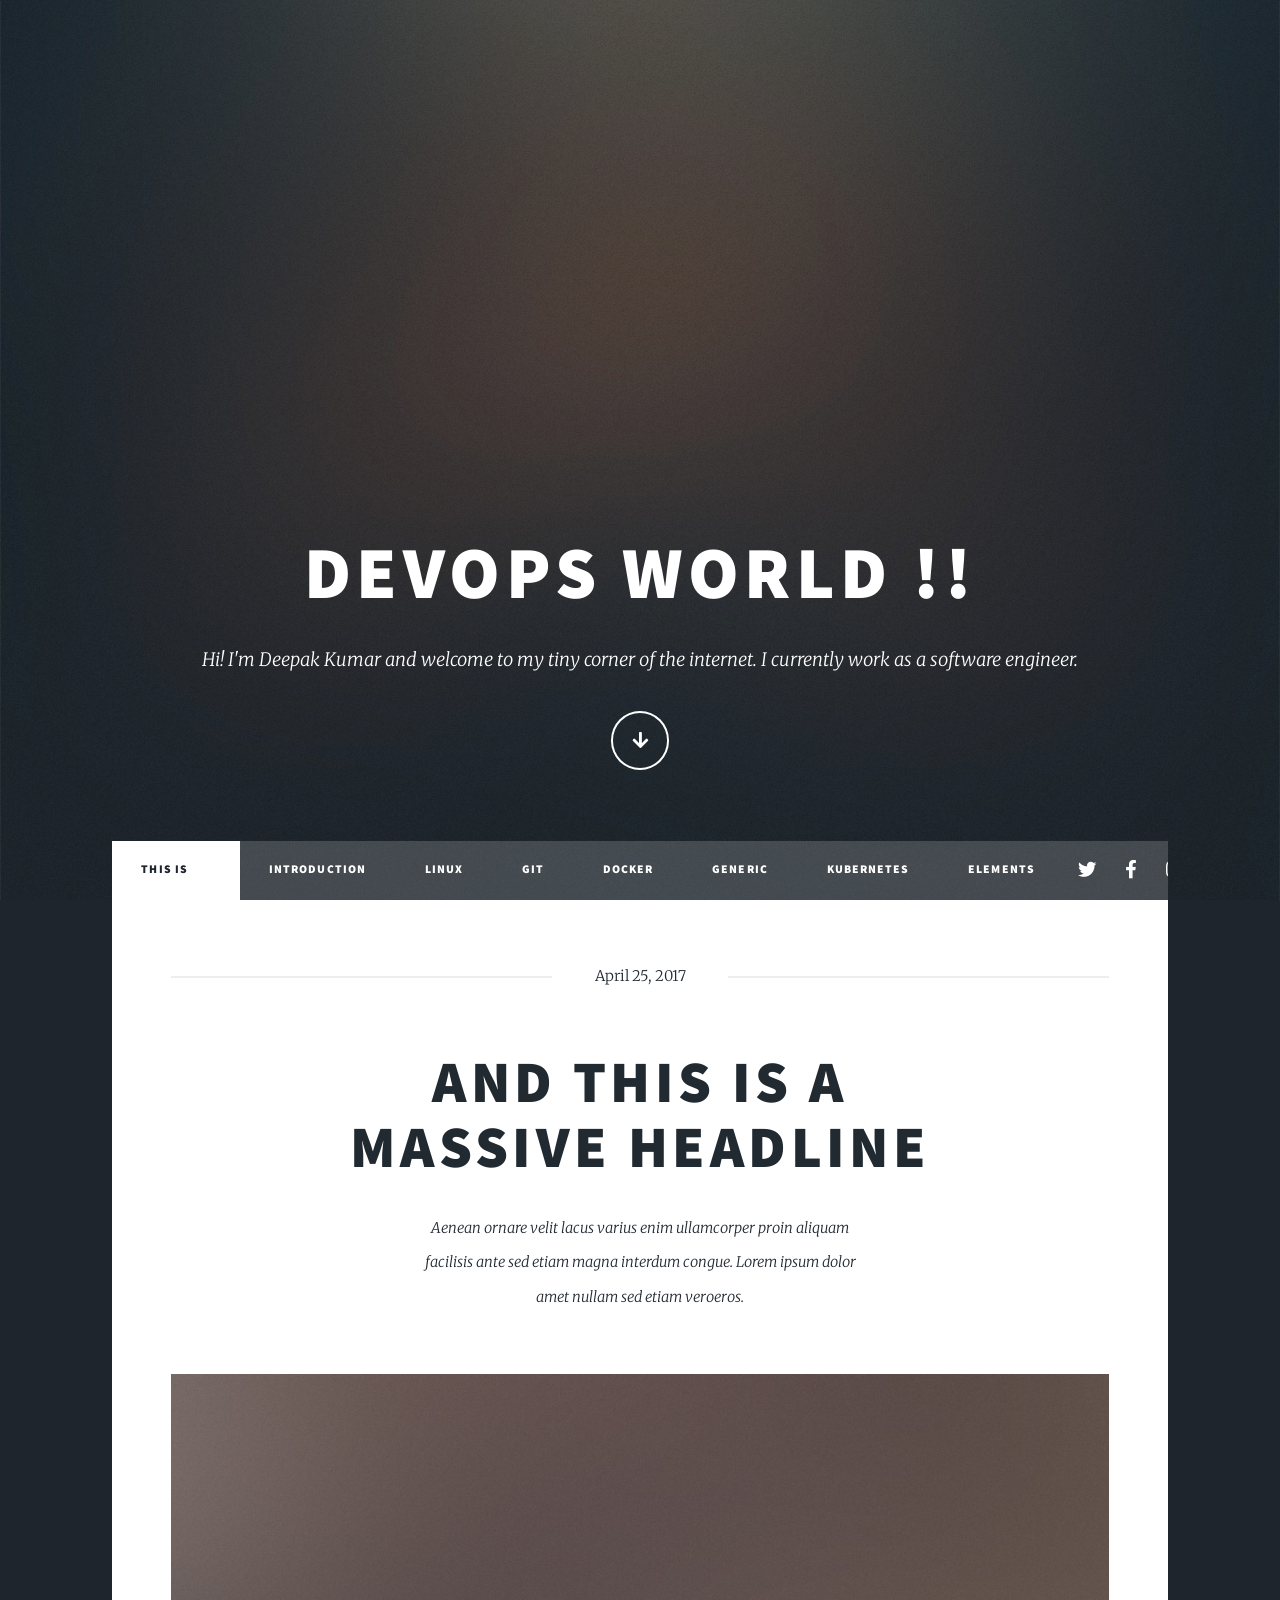
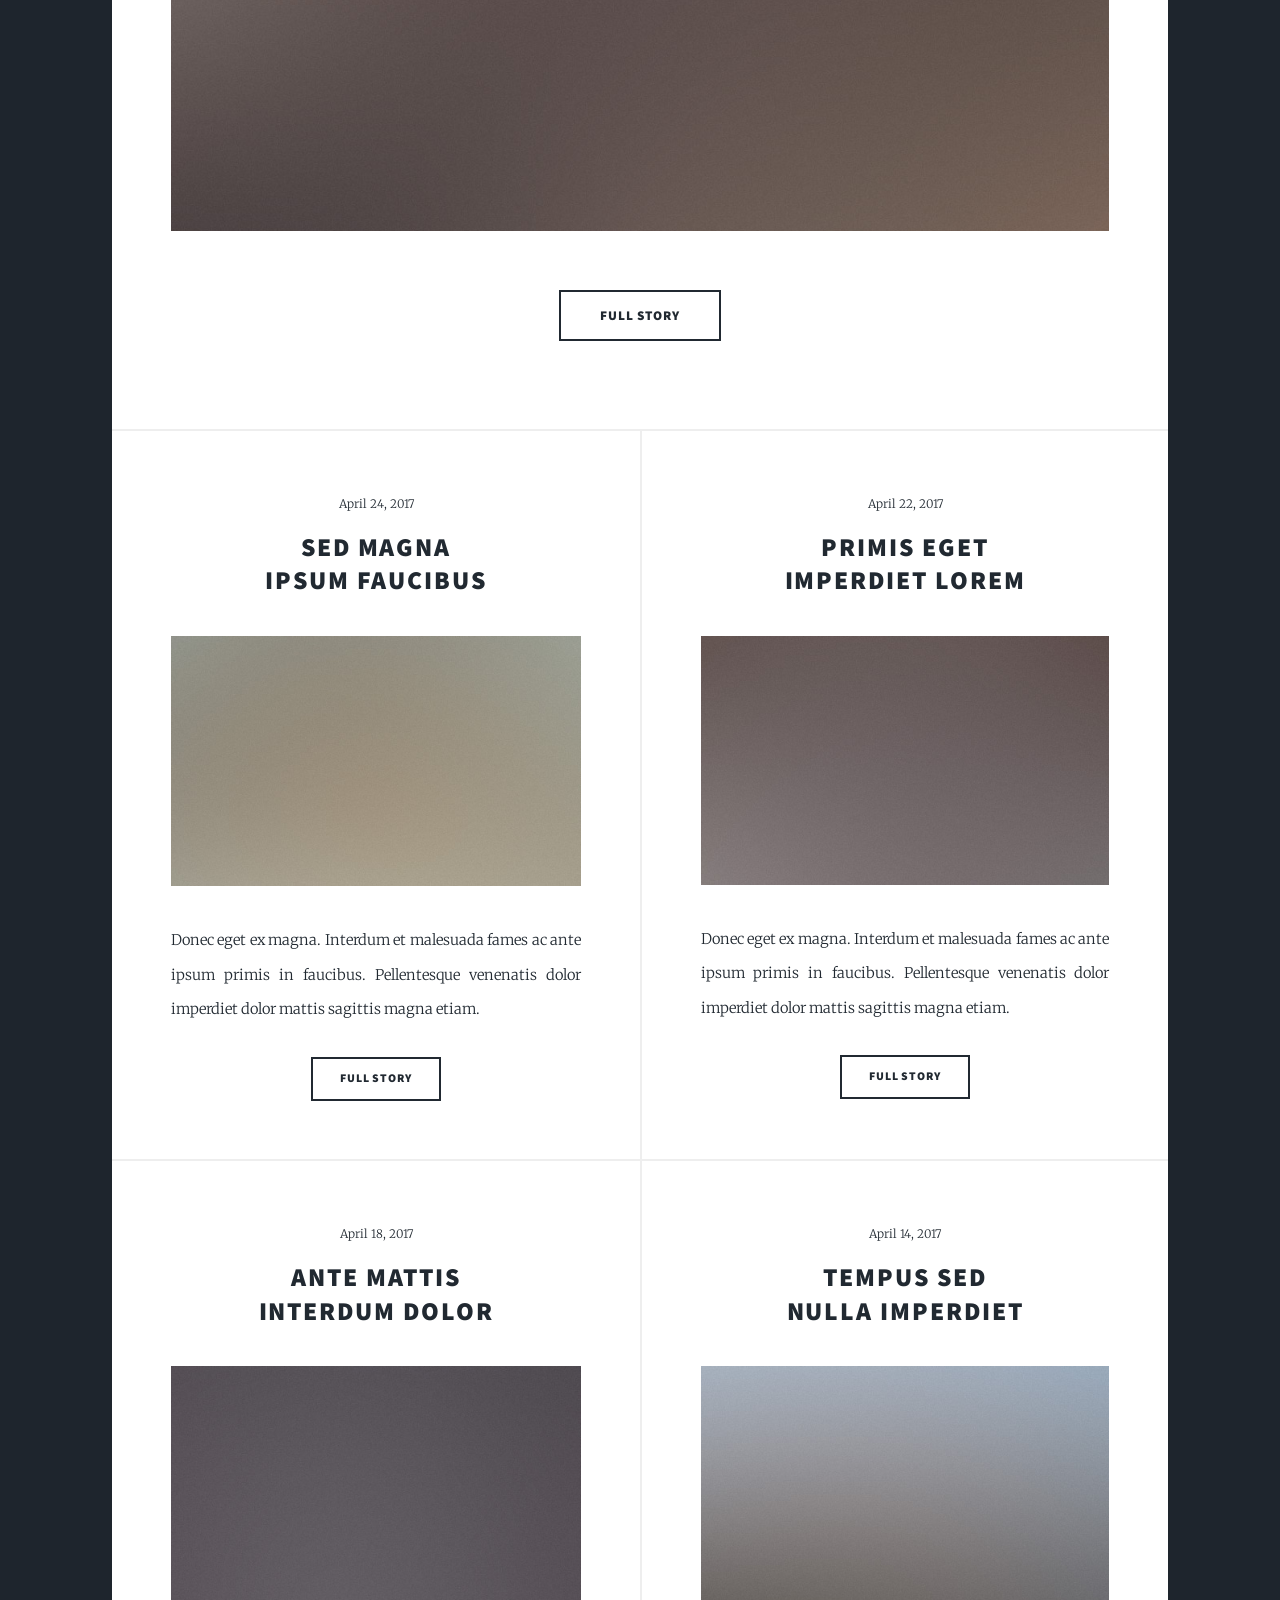
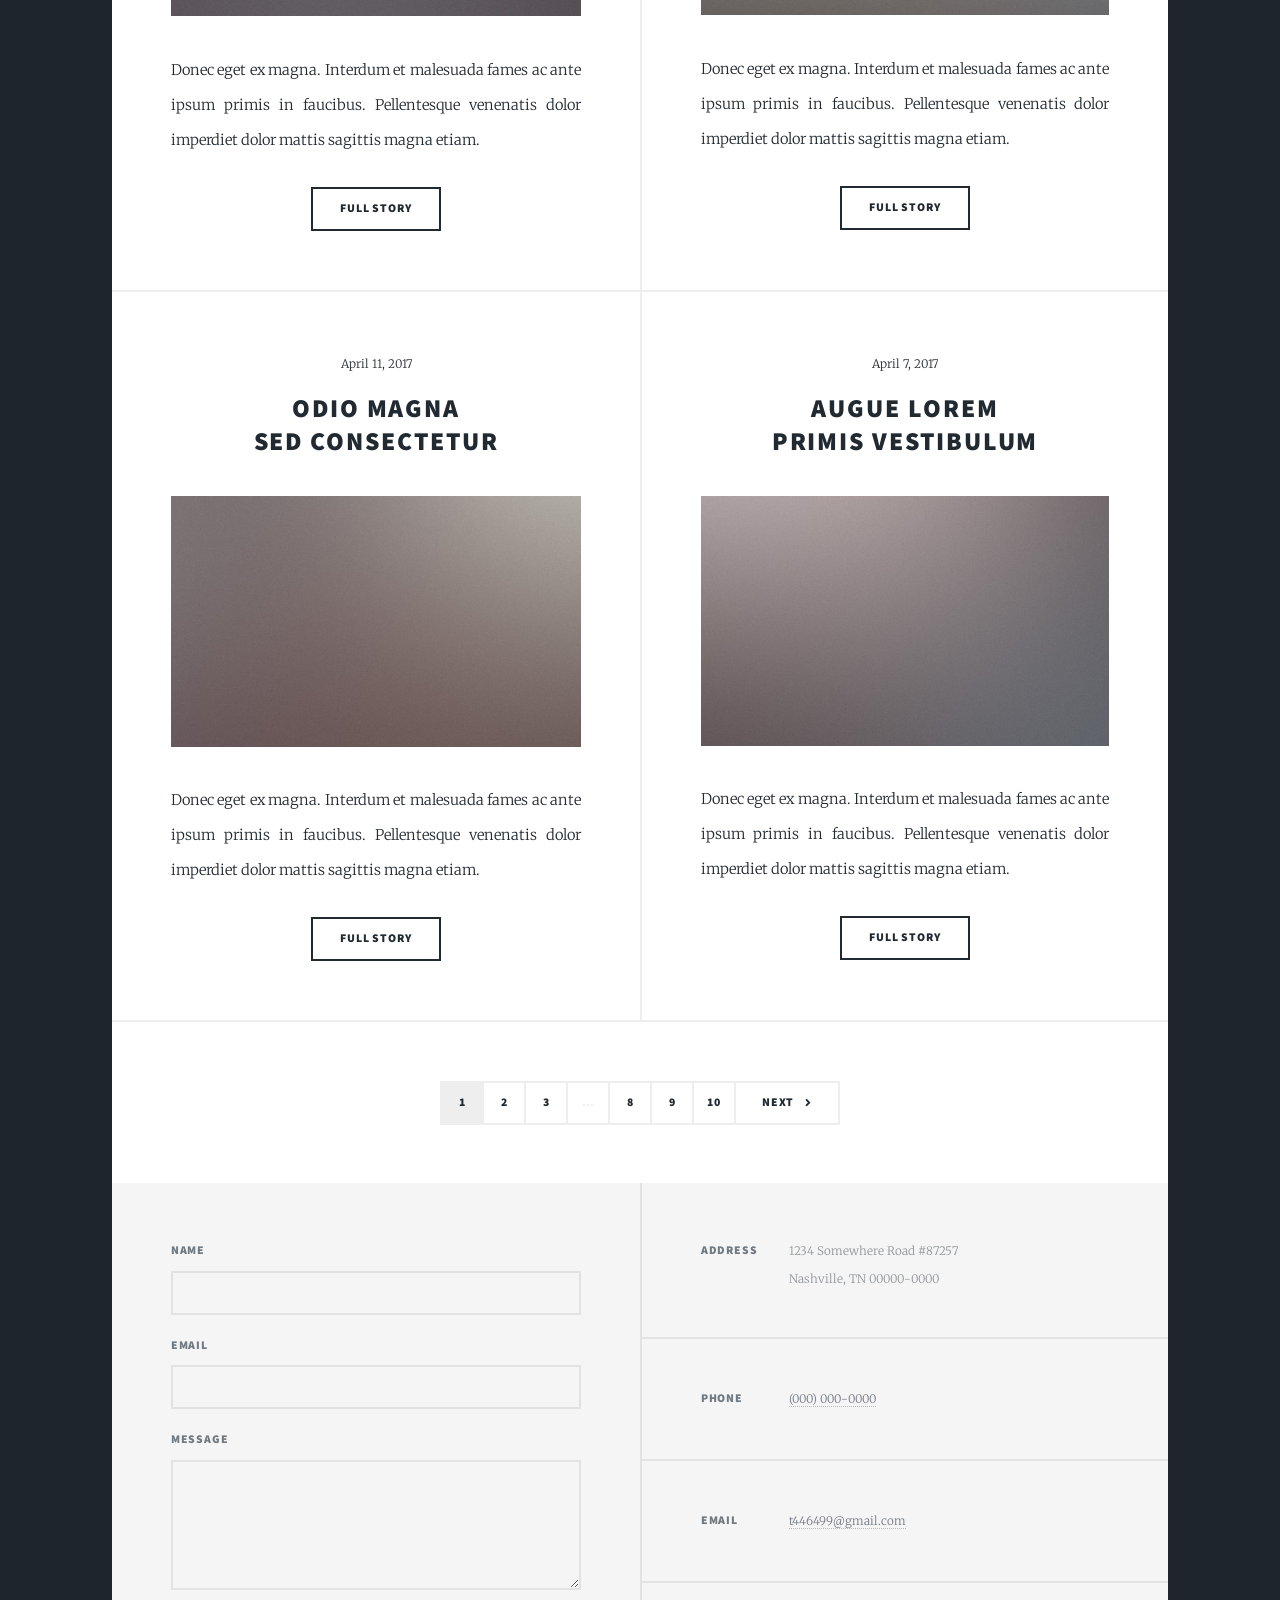
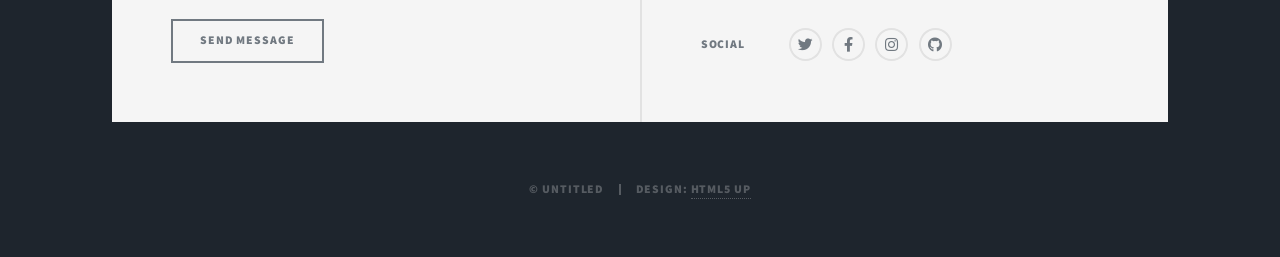
==== commit 19a96d2e: "Update index.html" ====
--- a/index.html
+++ b/index.html
@@ -32,6 +32,9 @@
 					<nav id="nav">
 						<ul class="links">
 							<li class="active"><a href="index.html">This is Massively</a></li>
+							<li><a href="introduction.html">Introduction to DevOps</a></li>
+							<li><a href="OS.html">Linux</a></li>
+							<li><a href="GIT.html">GIT</a></li>
 							<li><a href="Docker.html">Docker</a></li>
 							<li><a href="generic.html">generic</a></li>
 							<li><a href="Kubernetes.html">Kubernetes</a></li>
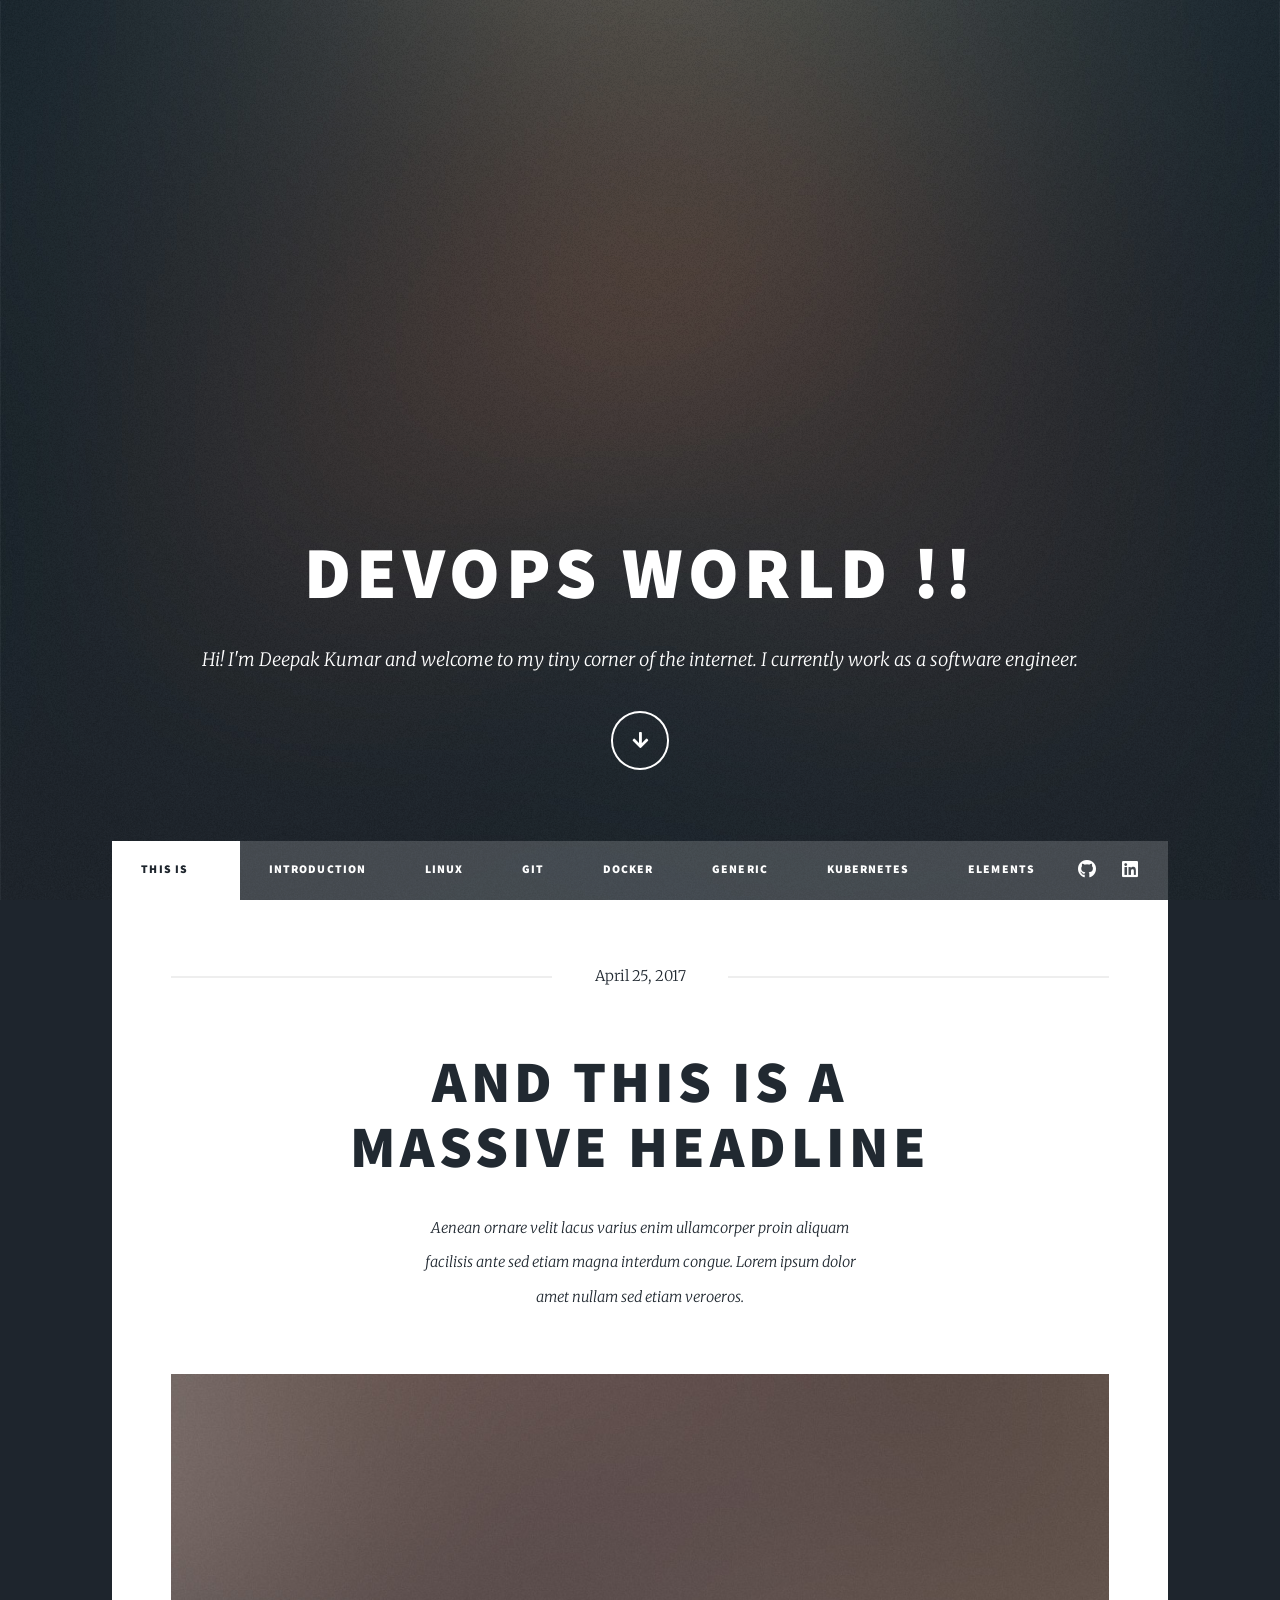
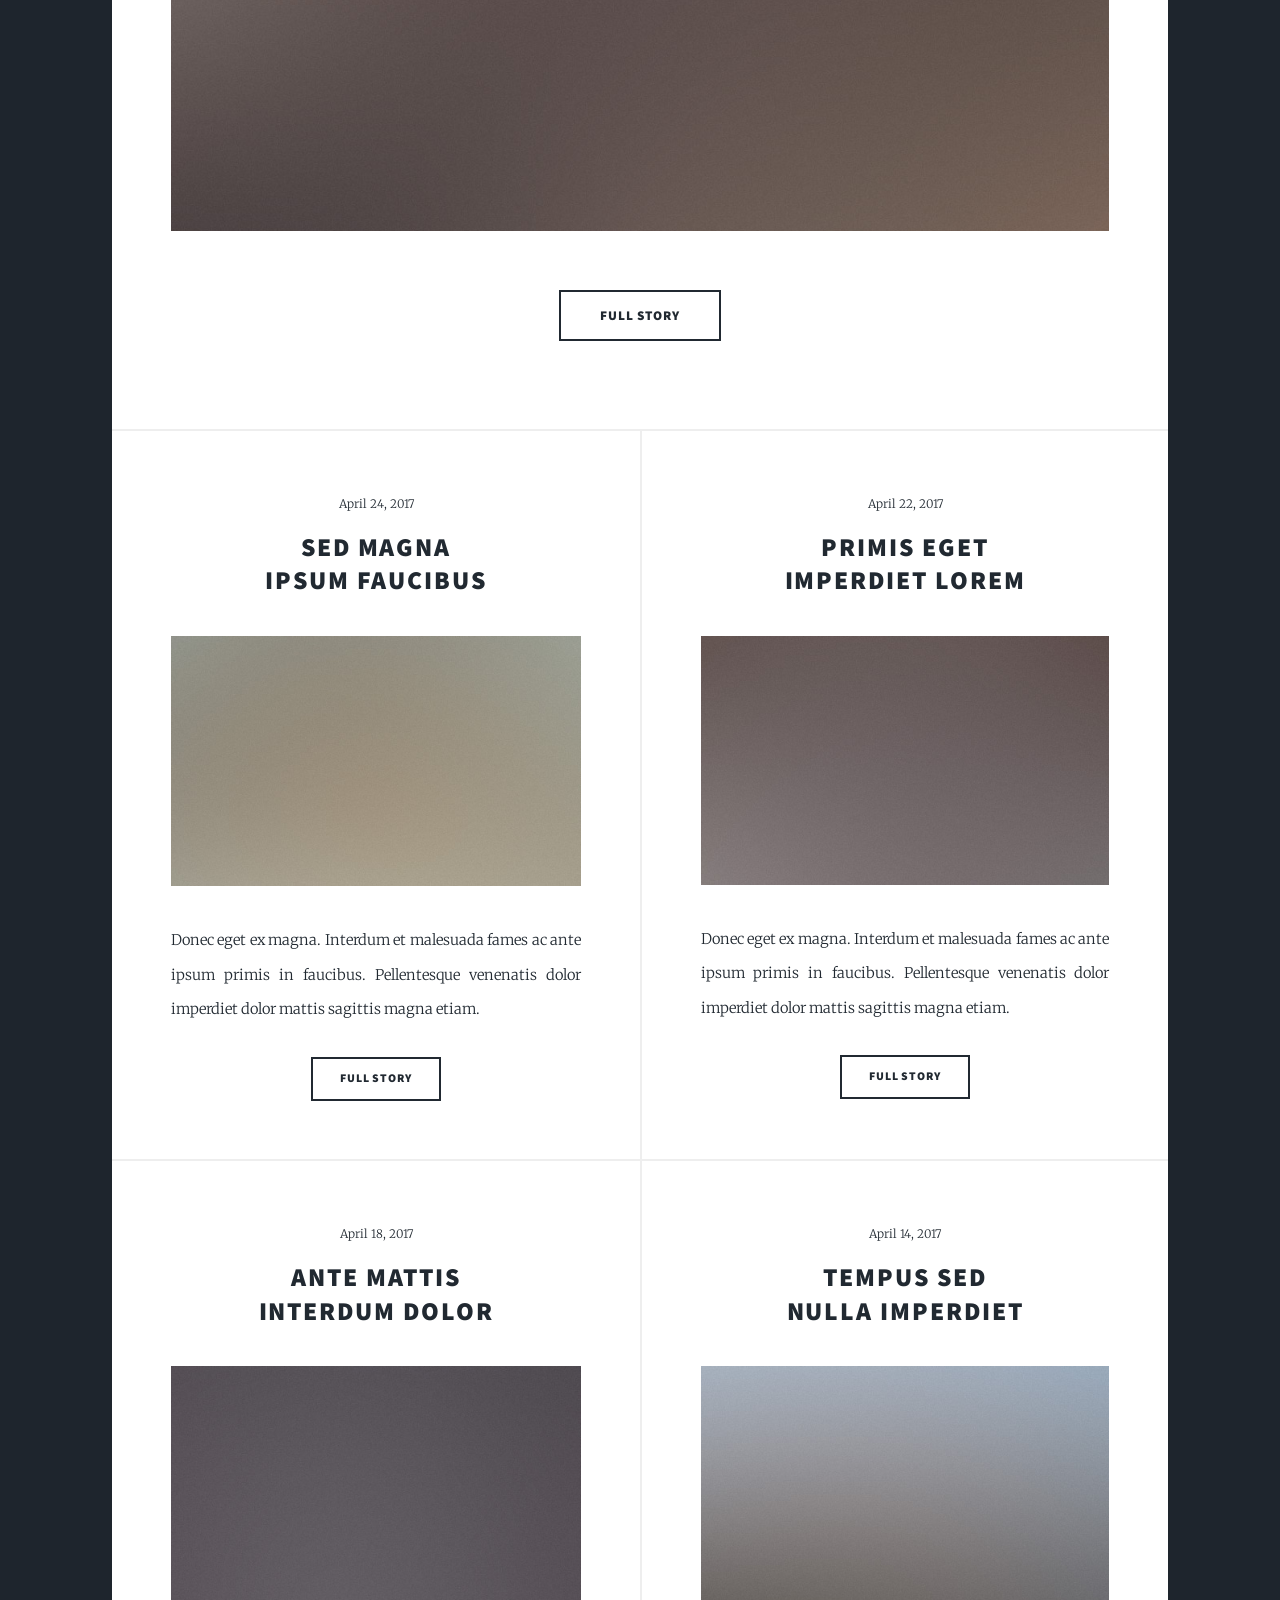
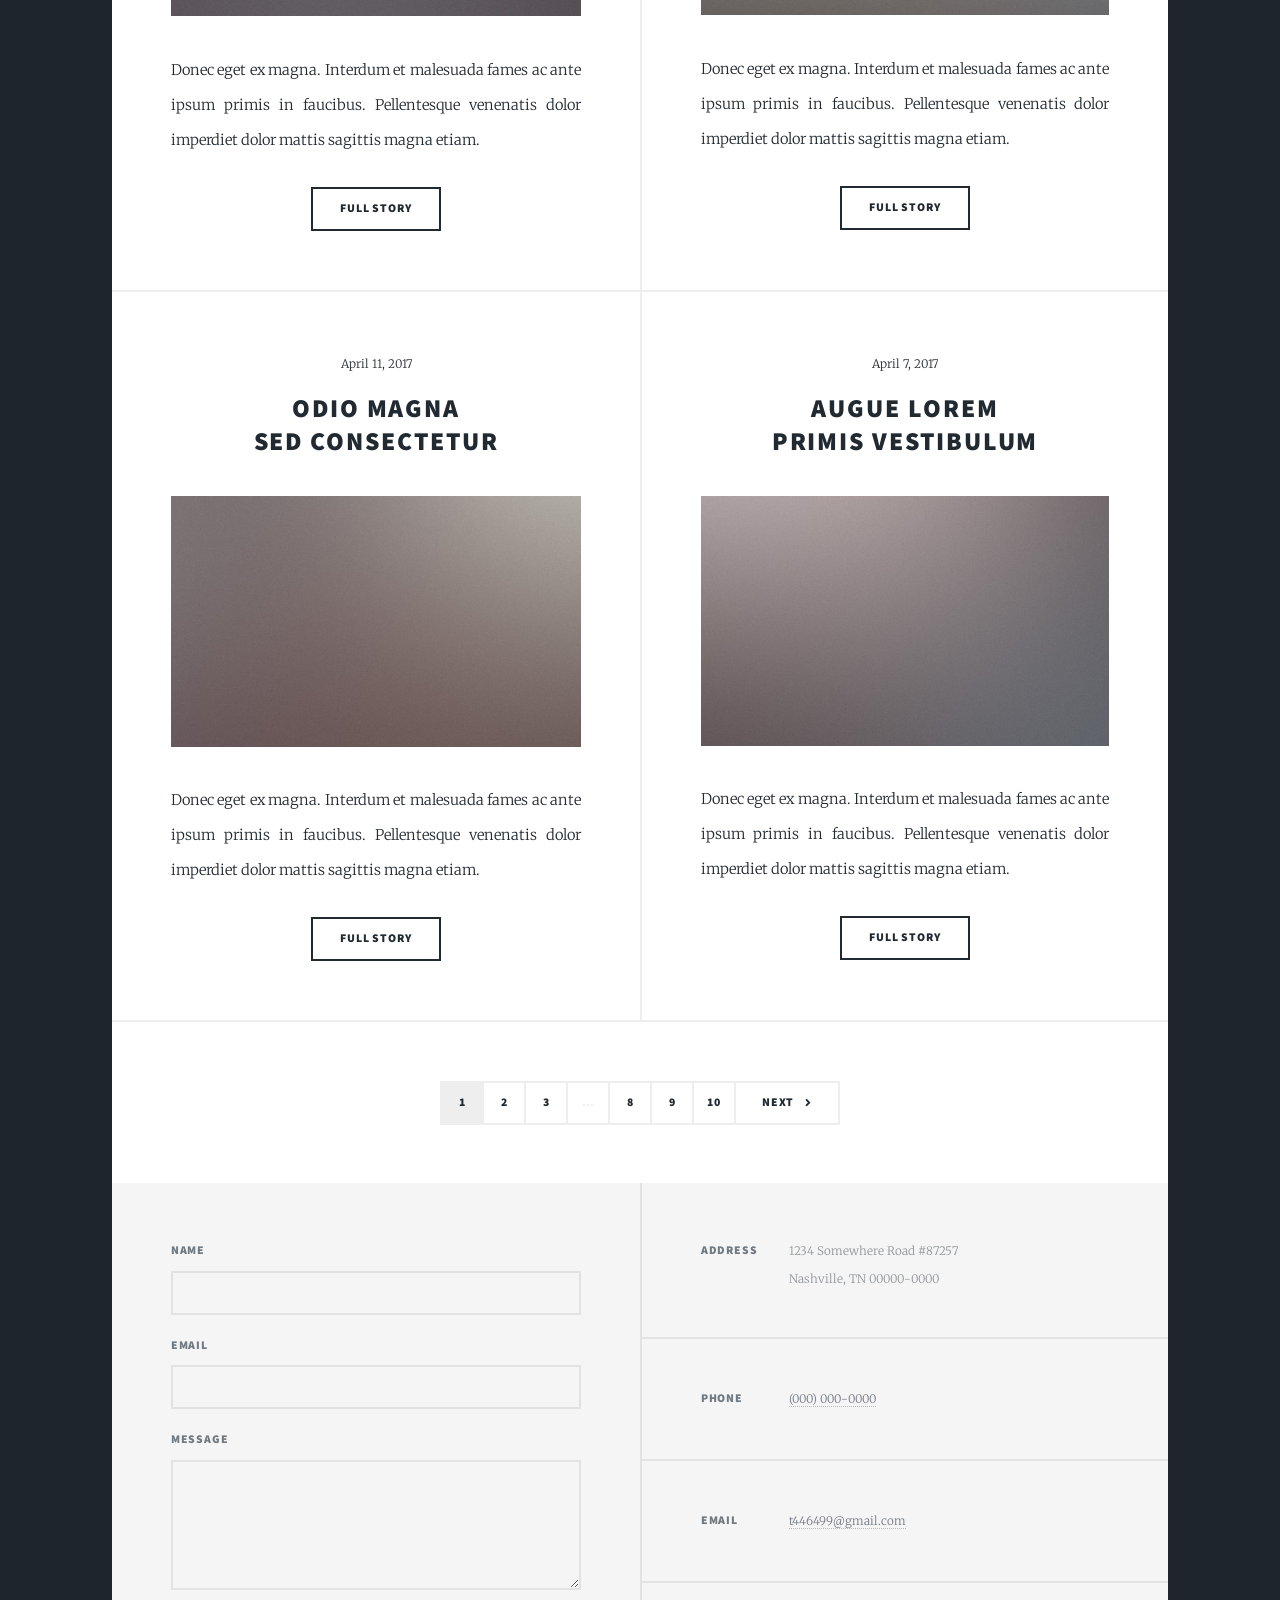
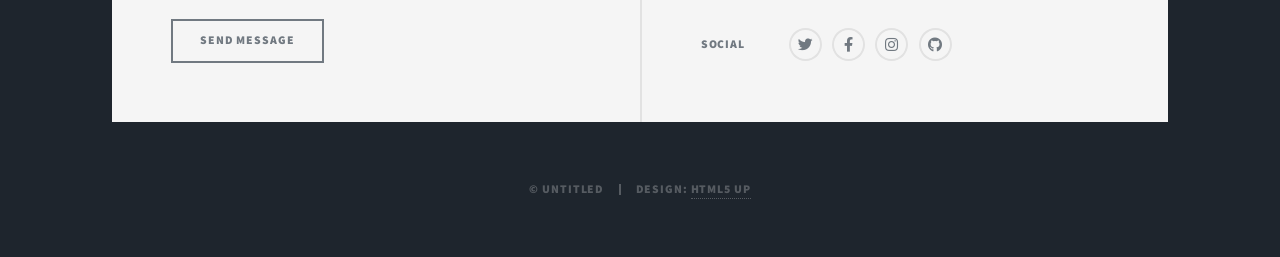
==== commit 22346c32: "Update index.html" ====
--- a/index.html
+++ b/index.html
@@ -41,10 +41,9 @@
 							<li><a href="elements.html">Elements Reference</a></li>
 						</ul>
 						<ul class="icons">
-							<li><a href="#" class="icon brands fa-twitter"><span class="label">Twitter</span></a></li>
-							<li><a href="#" class="icon brands fa-facebook-f"><span class="label">Facebook</span></a></li>
-							<li><a href="#" class="icon brands fa-instagram"><span class="label">Instagram</span></a></li>
 							<li><a href="#" class="icon brands fa-github"><span class="label">GitHub</span></a></li>
+							<li><a href="https://www.linkedin.com/in/deepak-kumar-012b2958/" class="icon brands fa-linkedin"><span class="label"></span></a></li>
+
 						</ul>
 					</nav>
 
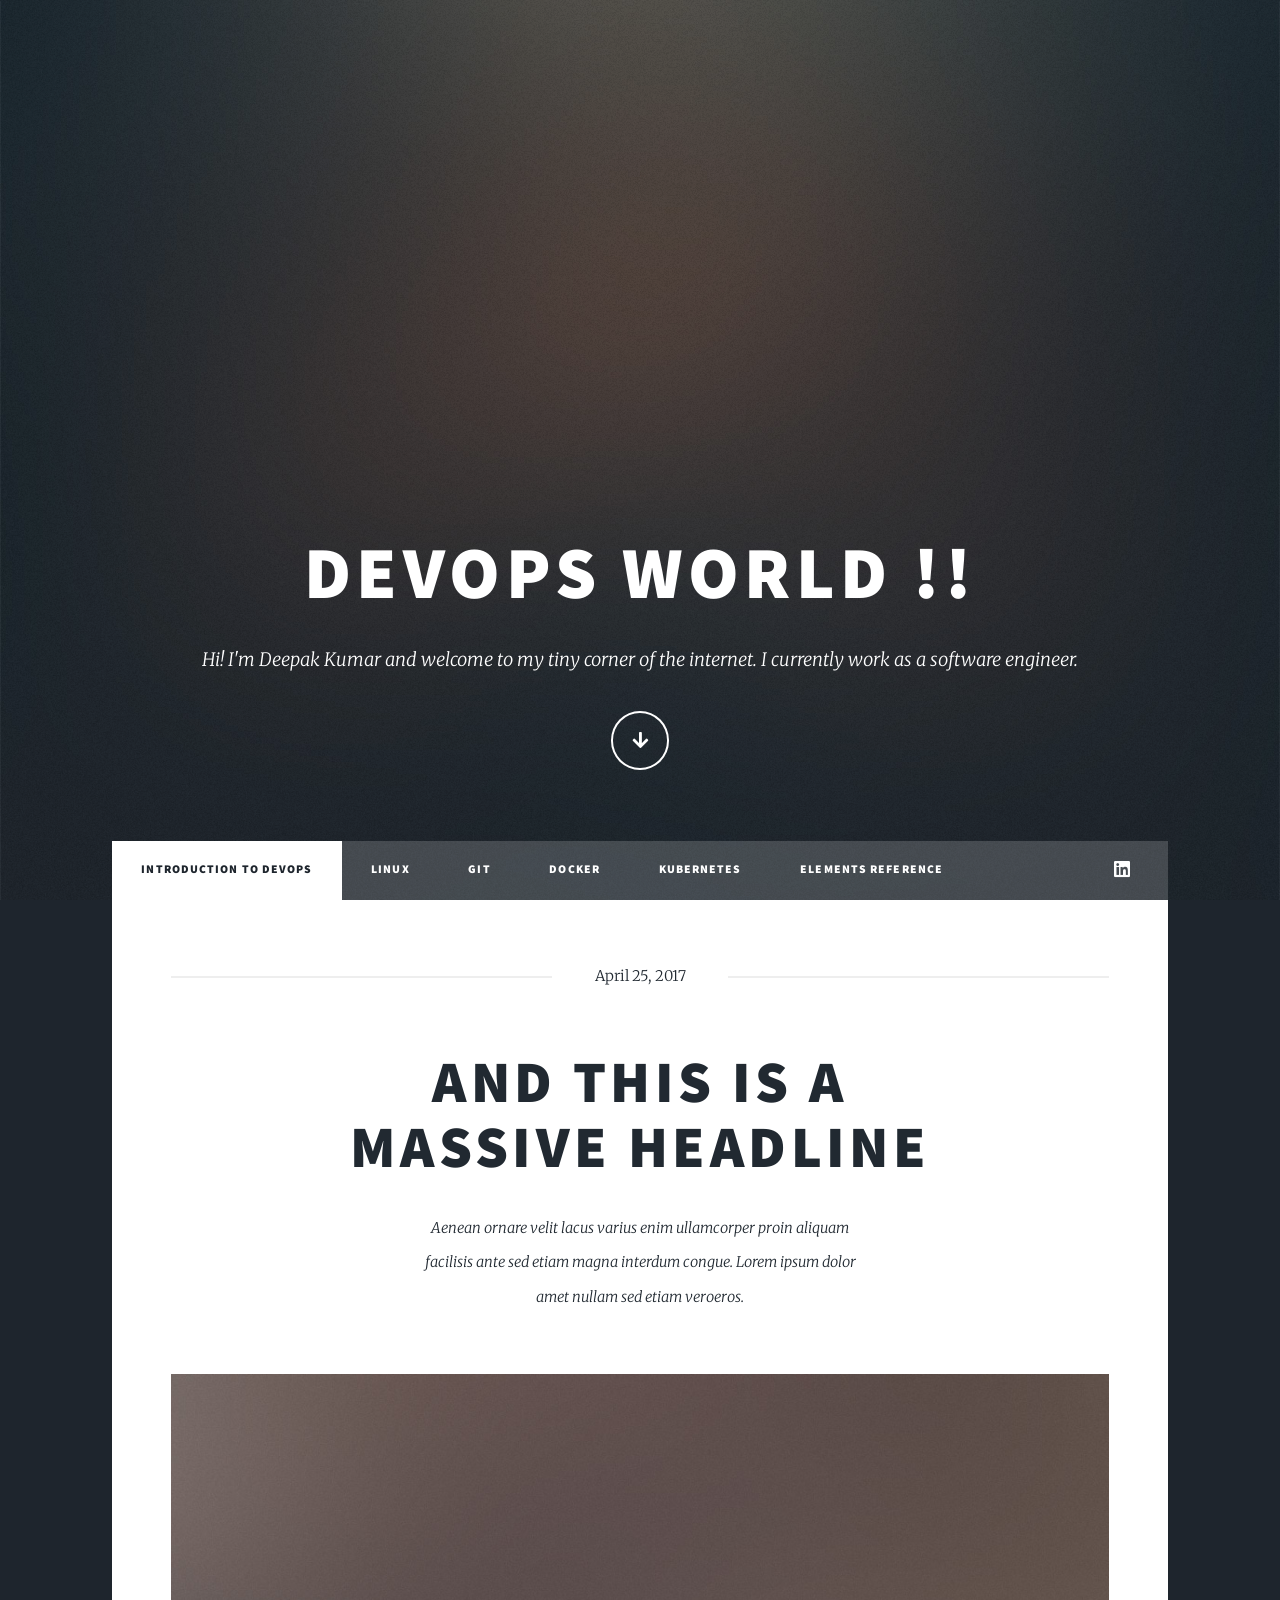
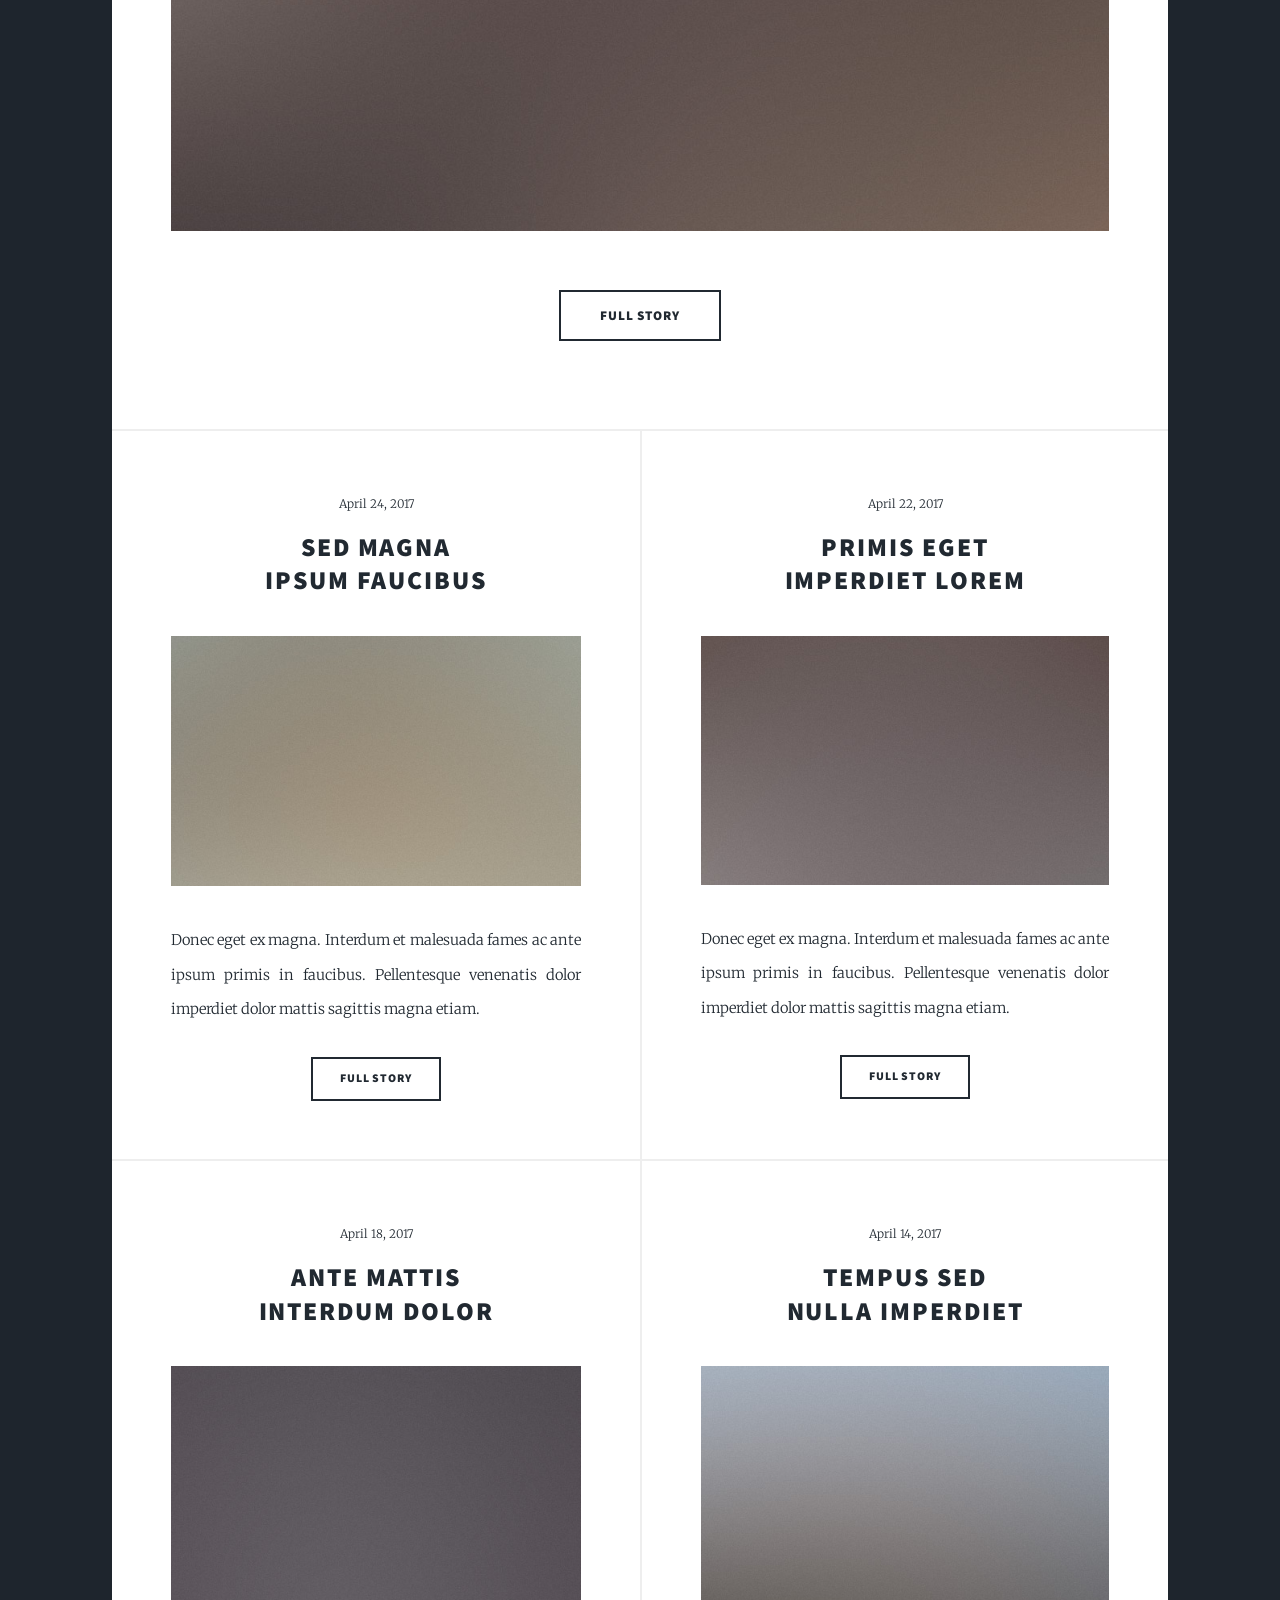
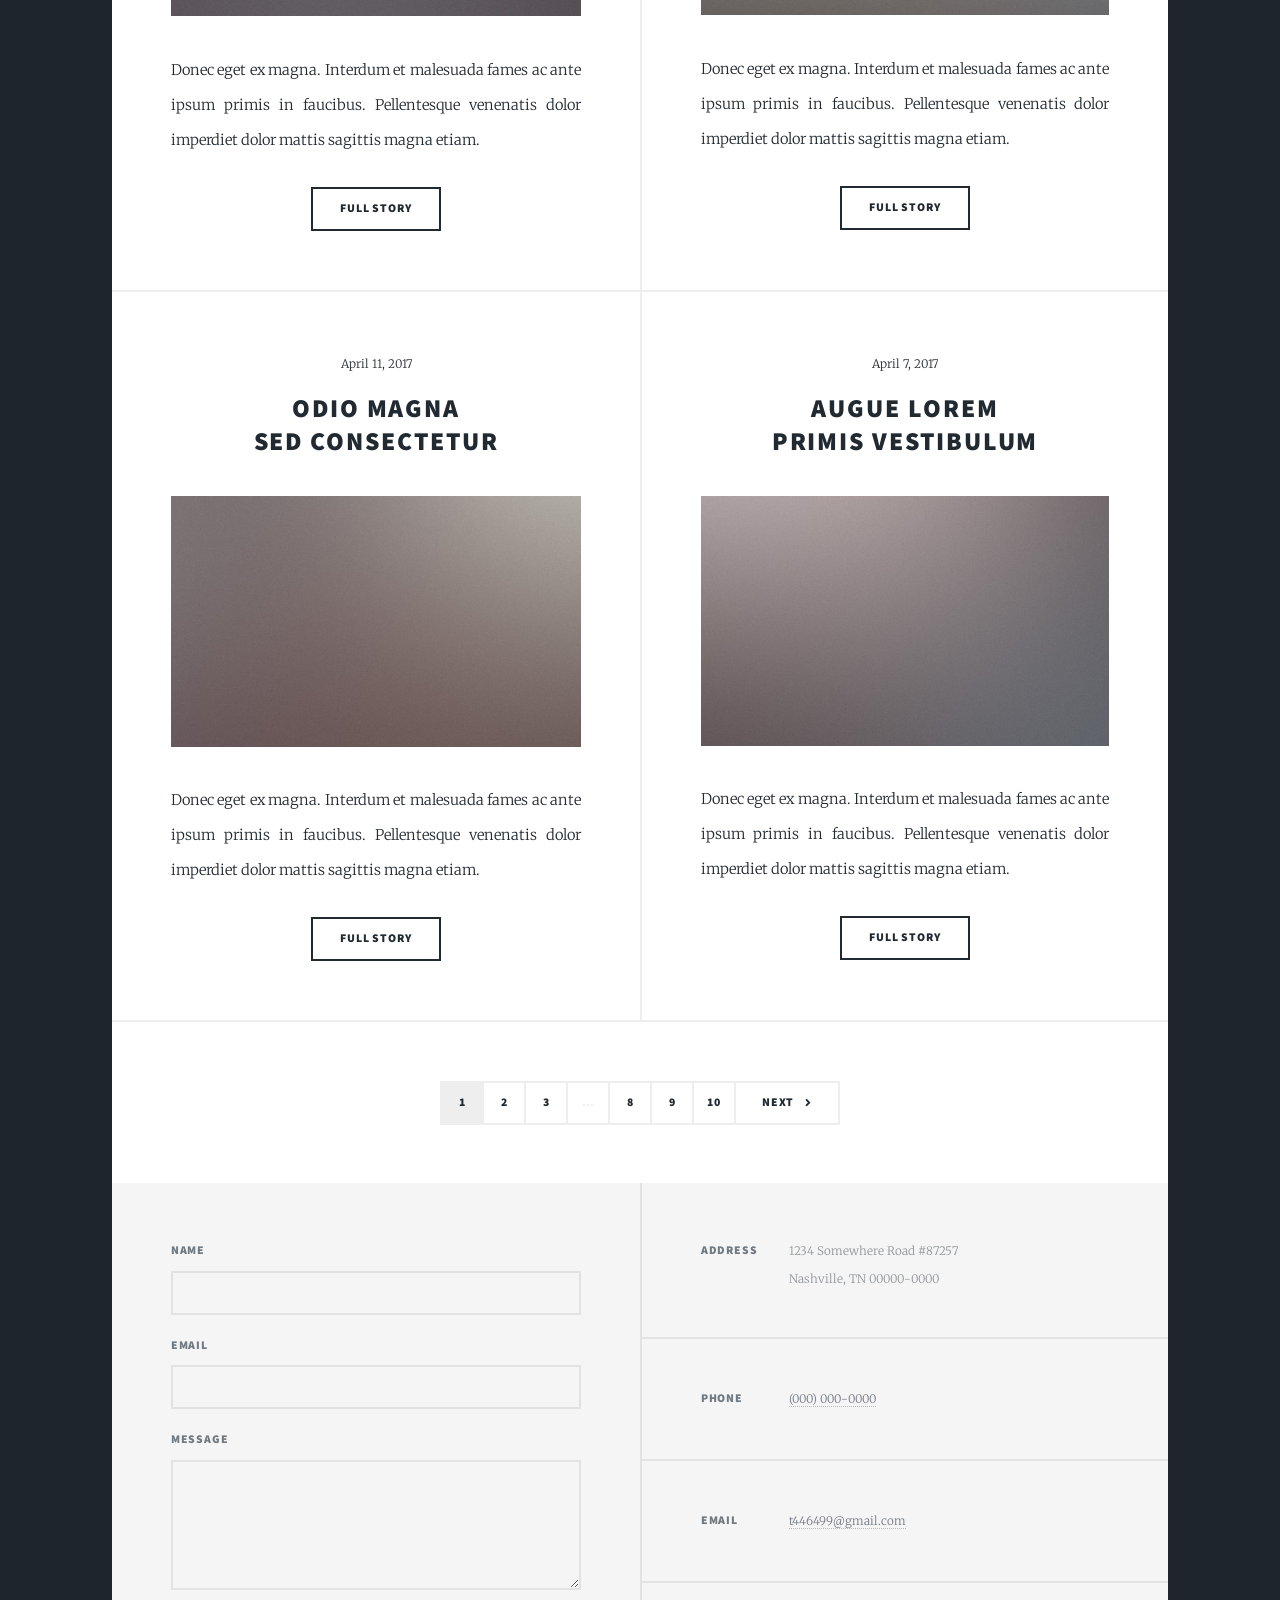
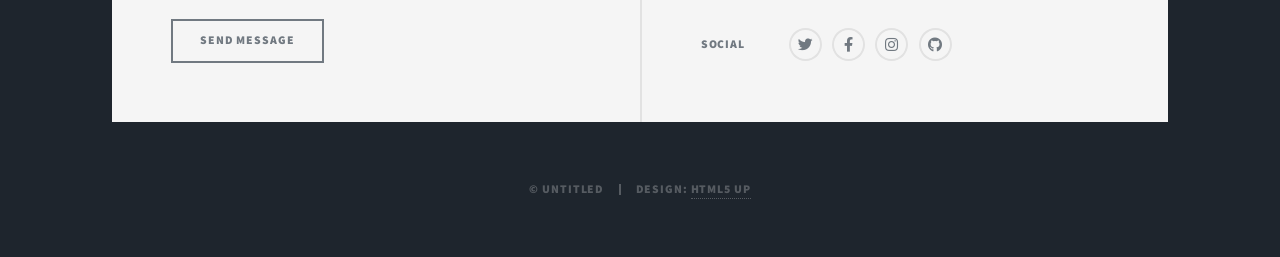
==== commit 19f3aab7: "Update index.html" ====
--- a/index.html
+++ b/index.html
@@ -31,17 +31,14 @@
 				<!-- Nav -->
 					<nav id="nav">
 						<ul class="links">
-							<li class="active"><a href="index.html">This is Massively</a></li>
-							<li><a href="introduction.html">Introduction to DevOps</a></li>
+							<li class="active"><a href="index.html">Introduction to DevOps</a></li>
 							<li><a href="OS.html">Linux</a></li>
 							<li><a href="GIT.html">GIT</a></li>
 							<li><a href="Docker.html">Docker</a></li>
-							<li><a href="generic.html">generic</a></li>
 							<li><a href="Kubernetes.html">Kubernetes</a></li>
 							<li><a href="elements.html">Elements Reference</a></li>
 						</ul>
 						<ul class="icons">
-							<li><a href="#" class="icon brands fa-github"><span class="label">GitHub</span></a></li>
 							<li><a href="https://www.linkedin.com/in/deepak-kumar-012b2958/" class="icon brands fa-linkedin"><span class="label"></span></a></li>
 
 						</ul>
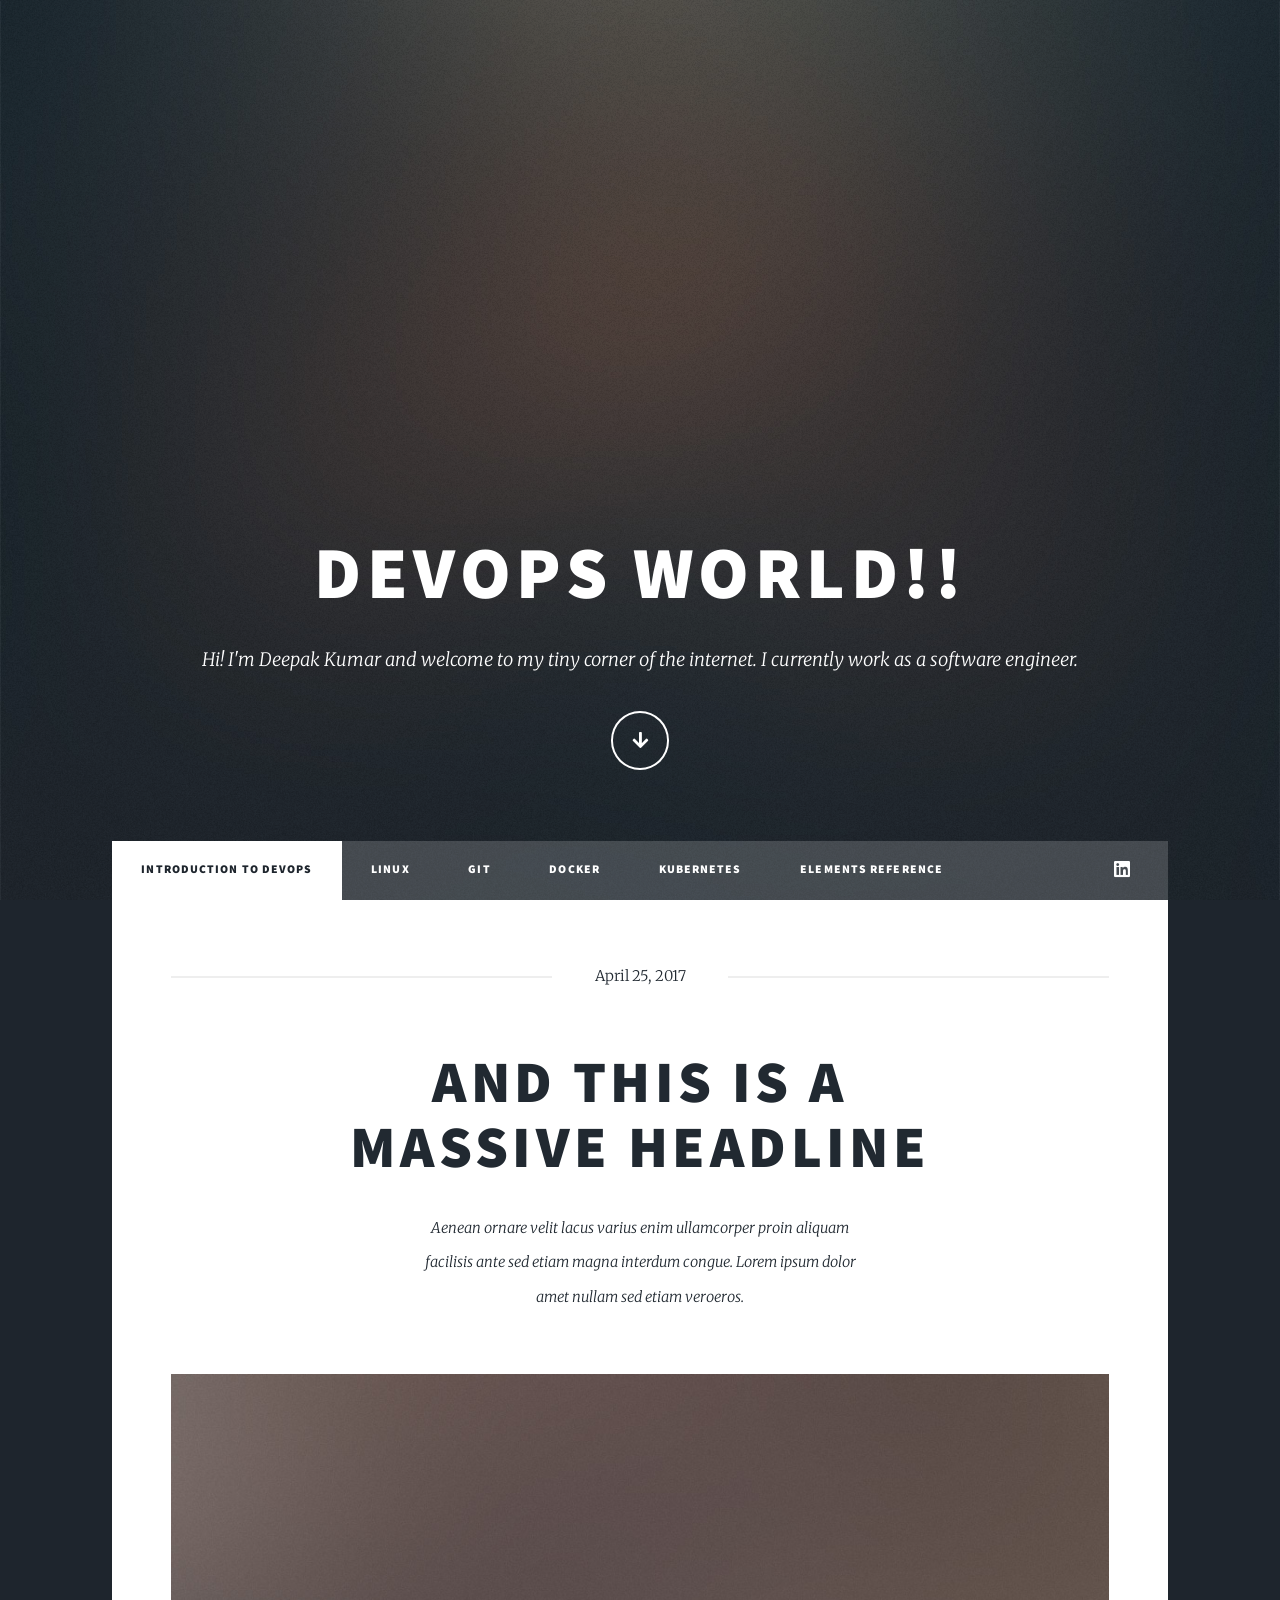
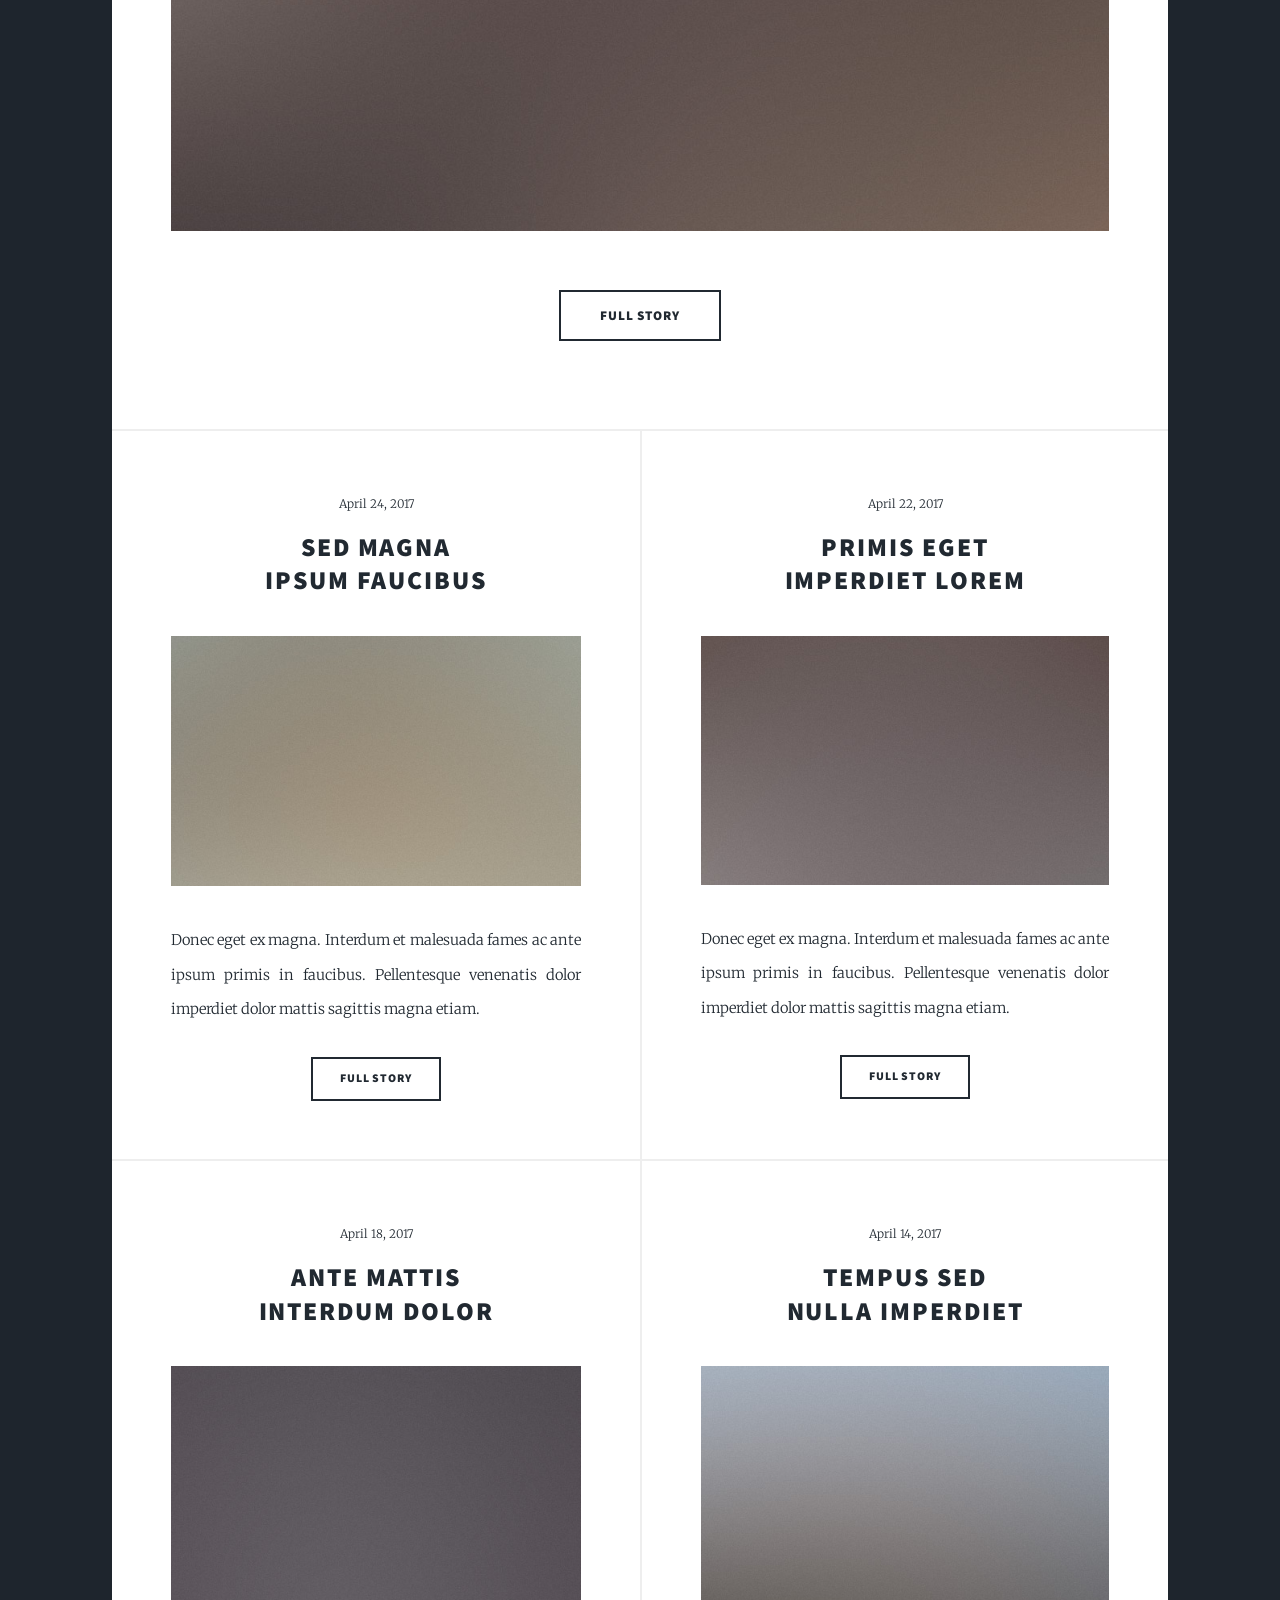
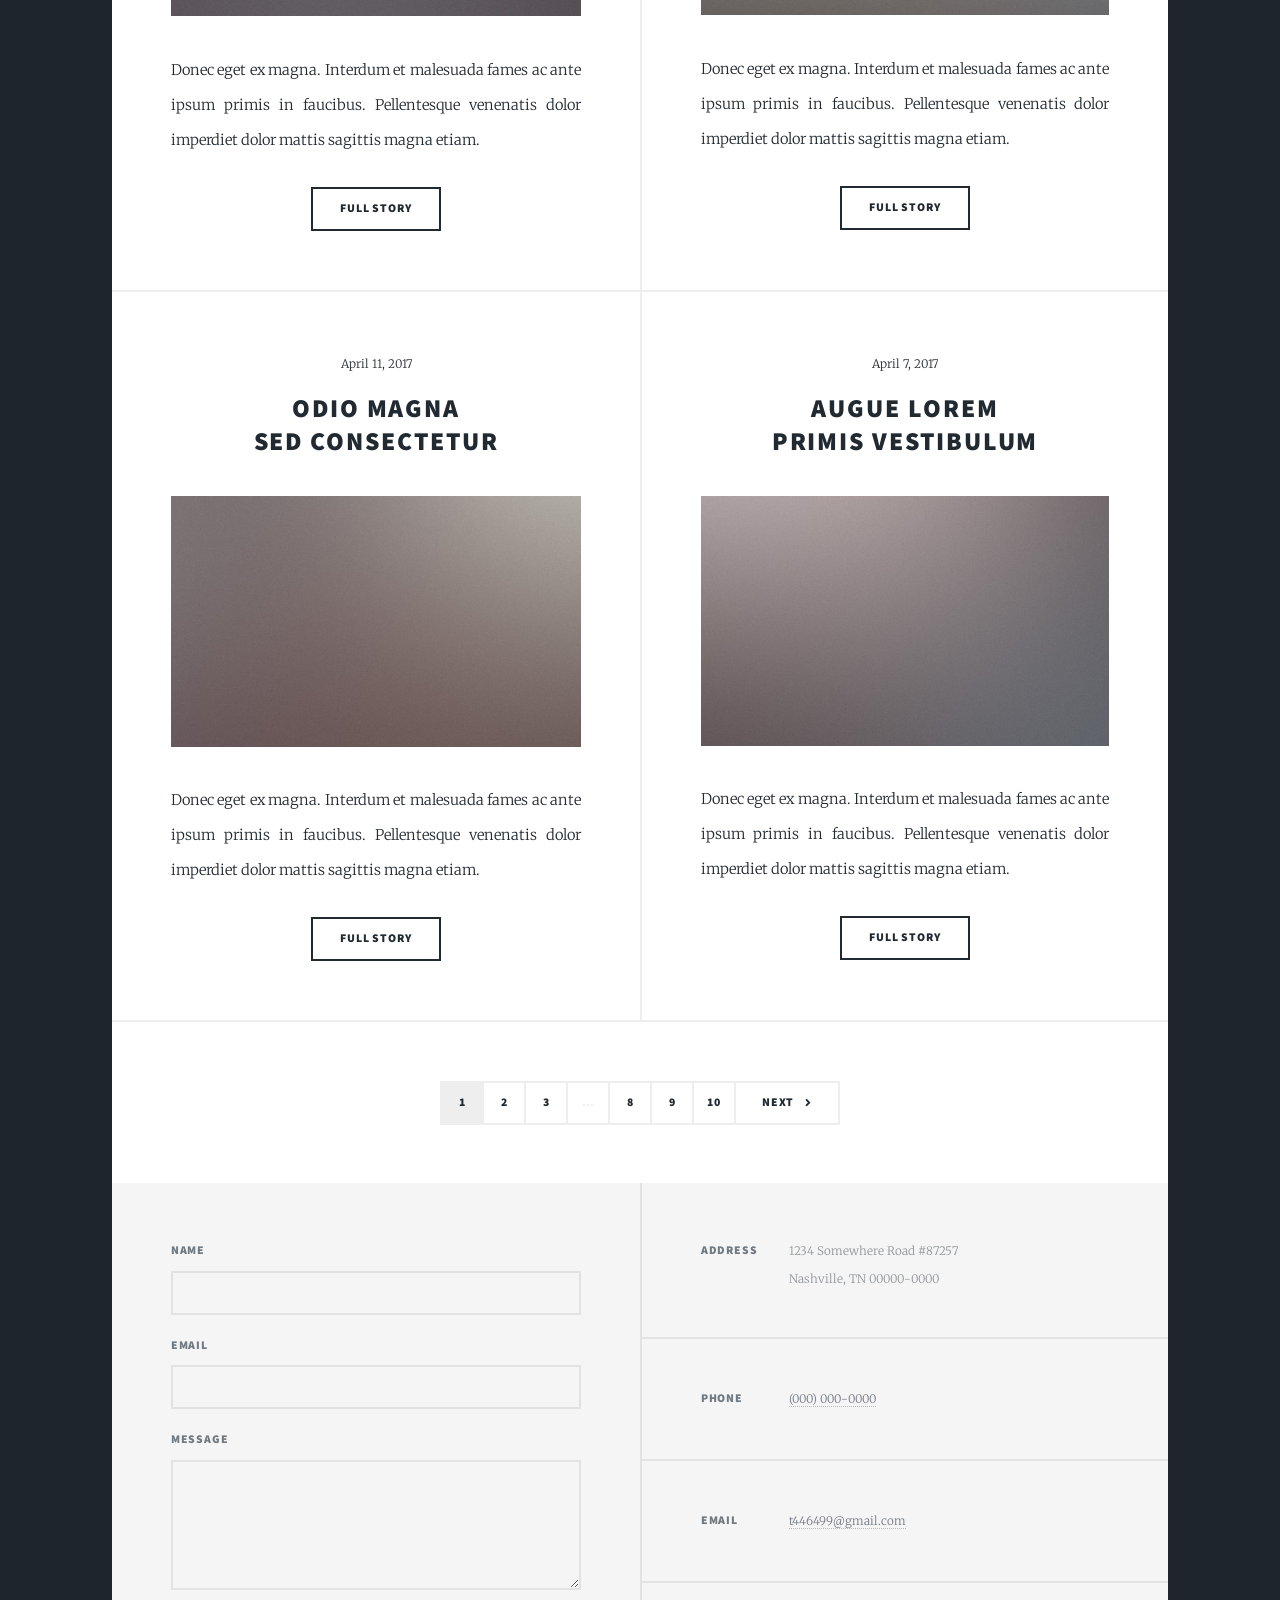
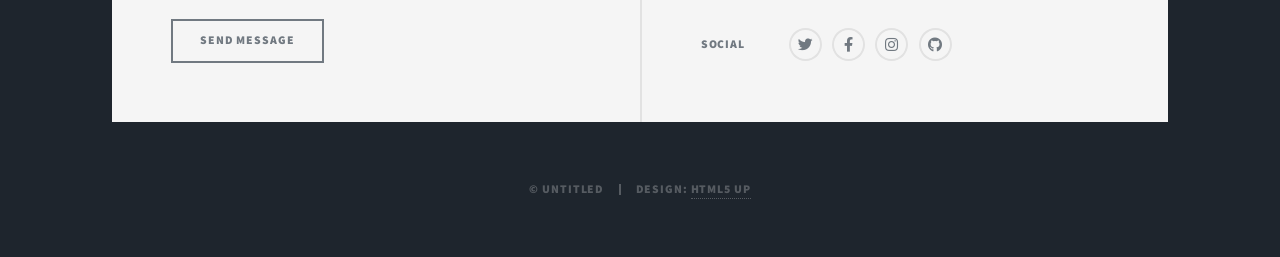
==== commit 4eedb7a0: "Update index.html" ====
--- a/index.html
+++ b/index.html
@@ -1,9 +1,4 @@
 <!DOCTYPE HTML>
-<!--
-	Massively by HTML5 UP
-	html5up.net | @ajlkn
-	Free for personal and commercial use under the CCA 3.0 license (html5up.net/license)
--->
 <html>
 	<head>
 		<title>Welcome to DevOps World</title>
@@ -19,7 +14,7 @@
 
 				<!-- Intro -->
 					<div id="intro">
-						<h1>DevOps World !!</h1>
+						<h1>DevOps World!!</h1>
 						<p>Hi! I'm Deepak Kumar and welcome to my tiny corner of the internet. I currently work as a software engineer.</p>
 						<ul class="actions">
 							<li><a href="#header" class="button icon solid solo fa-arrow-down scrolly">Continue</a></li>
@@ -36,7 +31,7 @@
 							<li><a href="GIT.html">GIT</a></li>
 							<li><a href="Docker.html">Docker</a></li>
 							<li><a href="Kubernetes.html">Kubernetes</a></li>
-							<li><a href="elements.html">Elements Reference</a></li>
+							<li><a href="elements.htmls">Elements Reference</a></li>
 						</ul>
 						<ul class="icons">
 							<li><a href="https://www.linkedin.com/in/deepak-kumar-012b2958/" class="icon brands fa-linkedin"><span class="label"></span></a></li>
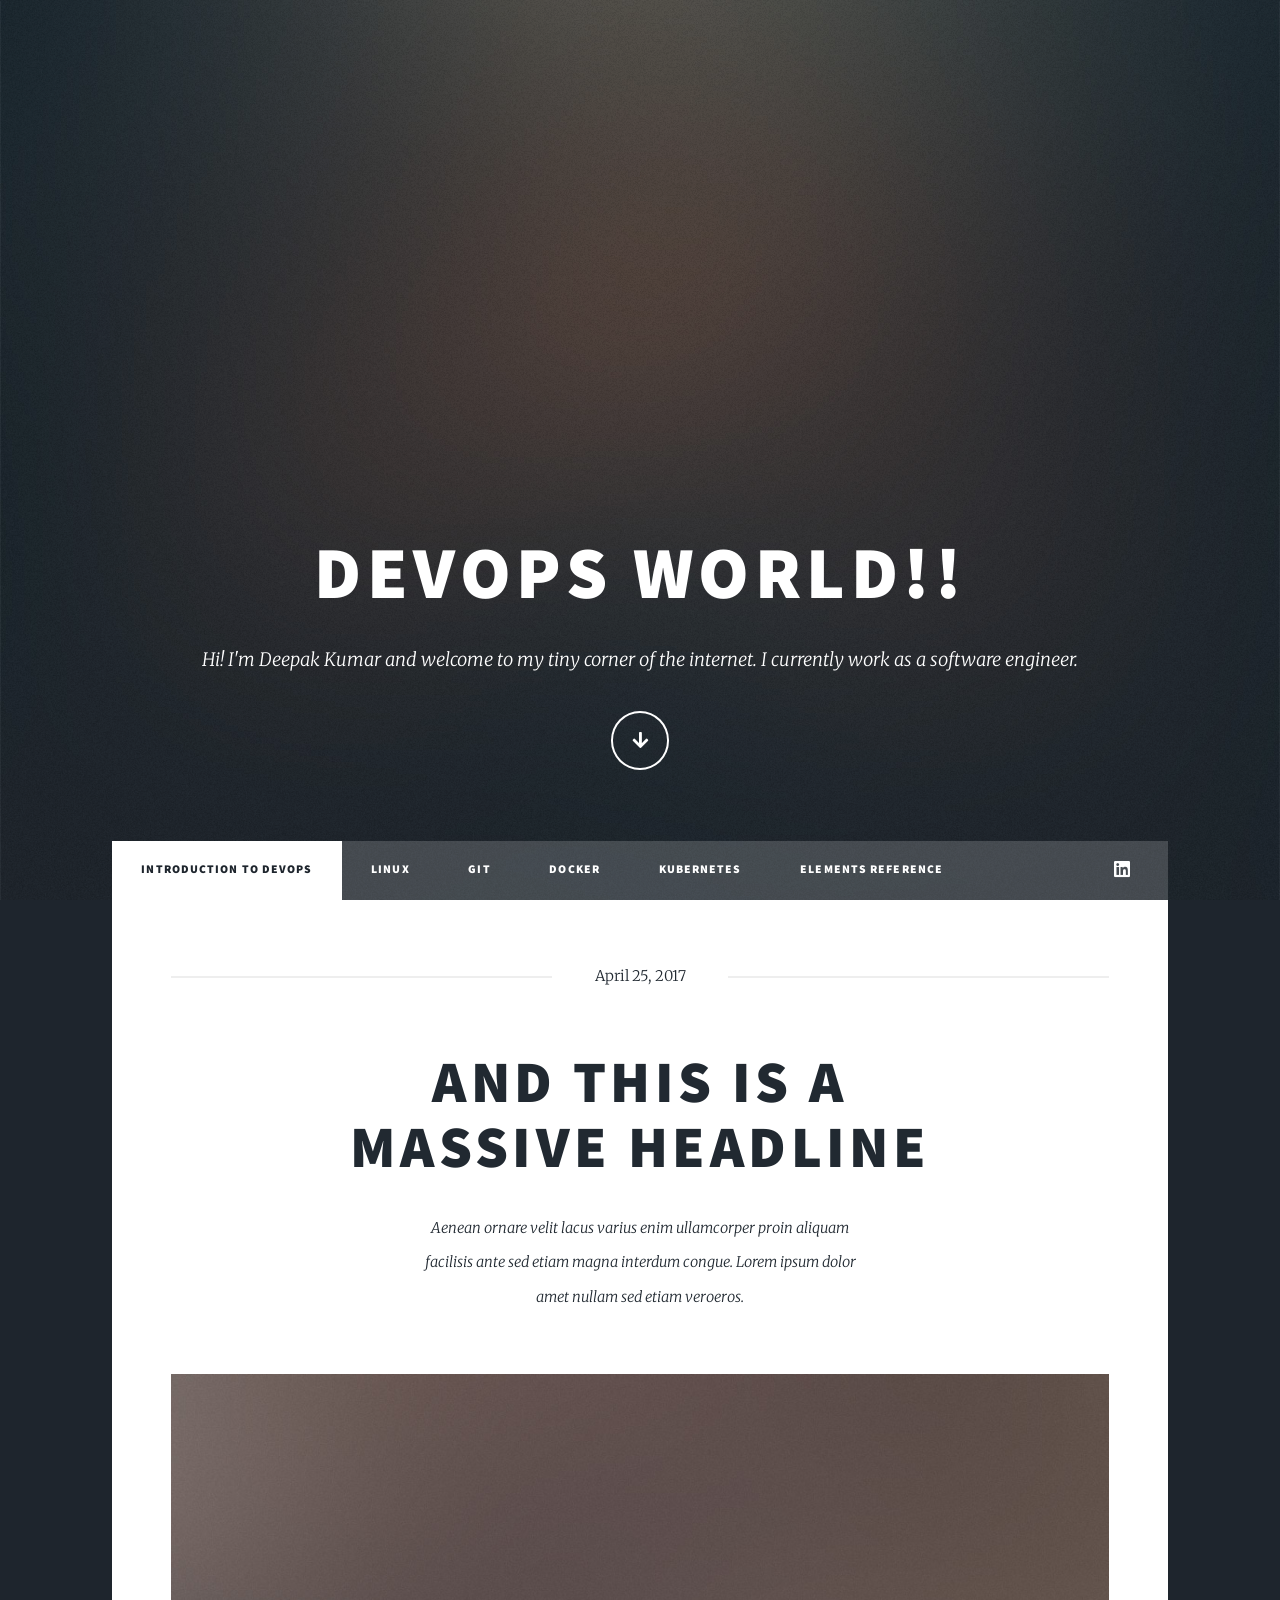
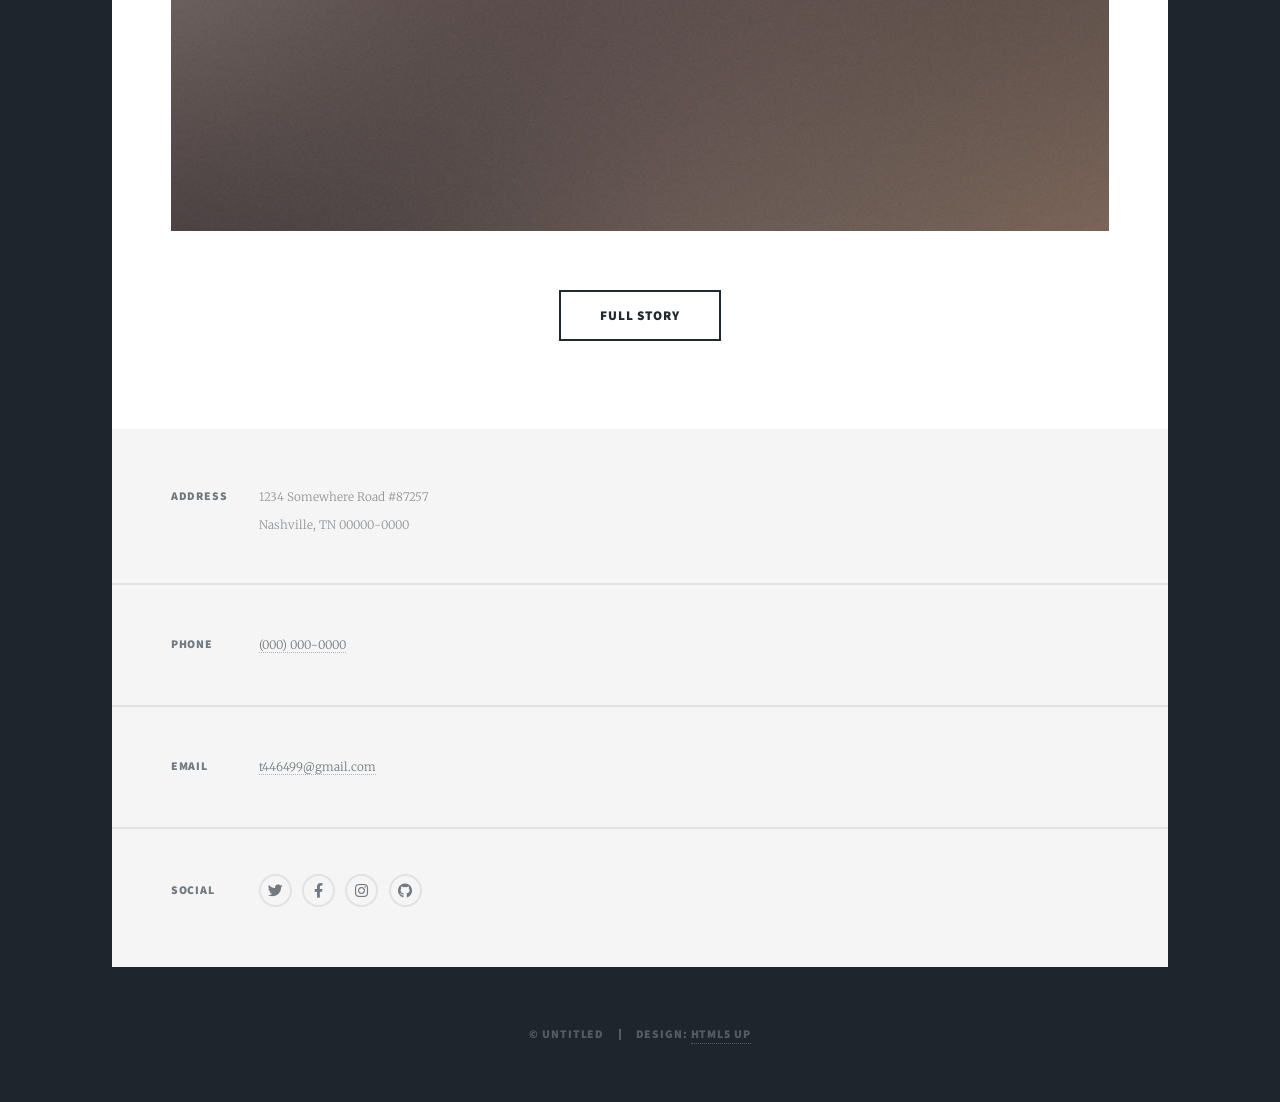
==== commit 2d75b6c9: "Update index.html" ====
--- a/index.html
+++ b/index.html
@@ -58,122 +58,13 @@
 								</ul>
 							</article>
 
-						<!-- Posts -->
-							<section class="posts">
-								<article>
-									<header>
-										<span class="date">April 24, 2017</span>
-										<h2><a href="#">Sed magna<br />
-										ipsum faucibus</a></h2>
-									</header>
-									<a href="#" class="image fit"><img src="images/pic02.jpg" alt="" /></a>
-									<p>Donec eget ex magna. Interdum et malesuada fames ac ante ipsum primis in faucibus. Pellentesque venenatis dolor imperdiet dolor mattis sagittis magna etiam.</p>
-									<ul class="actions special">
-										<li><a href="#" class="button">Full Story</a></li>
-									</ul>
-								</article>
-								<article>
-									<header>
-										<span class="date">April 22, 2017</span>
-										<h2><a href="#">Primis eget<br />
-										imperdiet lorem</a></h2>
-									</header>
-									<a href="#" class="image fit"><img src="images/pic03.jpg" alt="" /></a>
-									<p>Donec eget ex magna. Interdum et malesuada fames ac ante ipsum primis in faucibus. Pellentesque venenatis dolor imperdiet dolor mattis sagittis magna etiam.</p>
-									<ul class="actions special">
-										<li><a href="#" class="button">Full Story</a></li>
-									</ul>
-								</article>
-								<article>
-									<header>
-										<span class="date">April 18, 2017</span>
-										<h2><a href="#">Ante mattis<br />
-										interdum dolor</a></h2>
-									</header>
-									<a href="#" class="image fit"><img src="images/pic04.jpg" alt="" /></a>
-									<p>Donec eget ex magna. Interdum et malesuada fames ac ante ipsum primis in faucibus. Pellentesque venenatis dolor imperdiet dolor mattis sagittis magna etiam.</p>
-									<ul class="actions special">
-										<li><a href="#" class="button">Full Story</a></li>
-									</ul>
-								</article>
-								<article>
-									<header>
-										<span class="date">April 14, 2017</span>
-										<h2><a href="#">Tempus sed<br />
-										nulla imperdiet</a></h2>
-									</header>
-									<a href="#" class="image fit"><img src="images/pic05.jpg" alt="" /></a>
-									<p>Donec eget ex magna. Interdum et malesuada fames ac ante ipsum primis in faucibus. Pellentesque venenatis dolor imperdiet dolor mattis sagittis magna etiam.</p>
-									<ul class="actions special">
-										<li><a href="#" class="button">Full Story</a></li>
-									</ul>
-								</article>
-								<article>
-									<header>
-										<span class="date">April 11, 2017</span>
-										<h2><a href="#">Odio magna<br />
-										sed consectetur</a></h2>
-									</header>
-									<a href="#" class="image fit"><img src="images/pic06.jpg" alt="" /></a>
-									<p>Donec eget ex magna. Interdum et malesuada fames ac ante ipsum primis in faucibus. Pellentesque venenatis dolor imperdiet dolor mattis sagittis magna etiam.</p>
-									<ul class="actions special">
-										<li><a href="#" class="button">Full Story</a></li>
-									</ul>
-								</article>
-								<article>
-									<header>
-										<span class="date">April 7, 2017</span>
-										<h2><a href="#">Augue lorem<br />
-										primis vestibulum</a></h2>
-									</header>
-									<a href="#" class="image fit"><img src="images/pic07.jpg" alt="" /></a>
-									<p>Donec eget ex magna. Interdum et malesuada fames ac ante ipsum primis in faucibus. Pellentesque venenatis dolor imperdiet dolor mattis sagittis magna etiam.</p>
-									<ul class="actions special">
-										<li><a href="#" class="button">Full Story</a></li>
-									</ul>
-								</article>
-							</section>
-
-						<!-- Footer -->
-							<footer>
-								<div class="pagination">
-									<!--<a href="#" class="previous">Prev</a>-->
-									<a href="#" class="page active">1</a>
-									<a href="#" class="page">2</a>
-									<a href="#" class="page">3</a>
-									<span class="extra">&hellip;</span>
-									<a href="#" class="page">8</a>
-									<a href="#" class="page">9</a>
-									<a href="#" class="page">10</a>
-									<a href="#" class="next">Next</a>
-								</div>
-							</footer>
+							
 
 					</div>
 
 				<!-- Footer -->
 					<footer id="footer">
-						<section>
-							<form method="post" action="#">
-								<div class="fields">
-									<div class="field">
-										<label for="name">Name</label>
-										<input type="text" name="name" id="name" />
-									</div>
-									<div class="field">
-										<label for="email">Email</label>
-										<input type="text" name="email" id="email" />
-									</div>
-									<div class="field">
-										<label for="message">Message</label>
-										<textarea name="message" id="message" rows="3"></textarea>
-									</div>
-								</div>
-								<ul class="actions">
-									<li><input type="submit" value="Send Message" /></li>
-								</ul>
-							</form>
-						</section>
+						
 						<section class="split contact">
 							<section class="alt">
 								<h3>Address</h3>
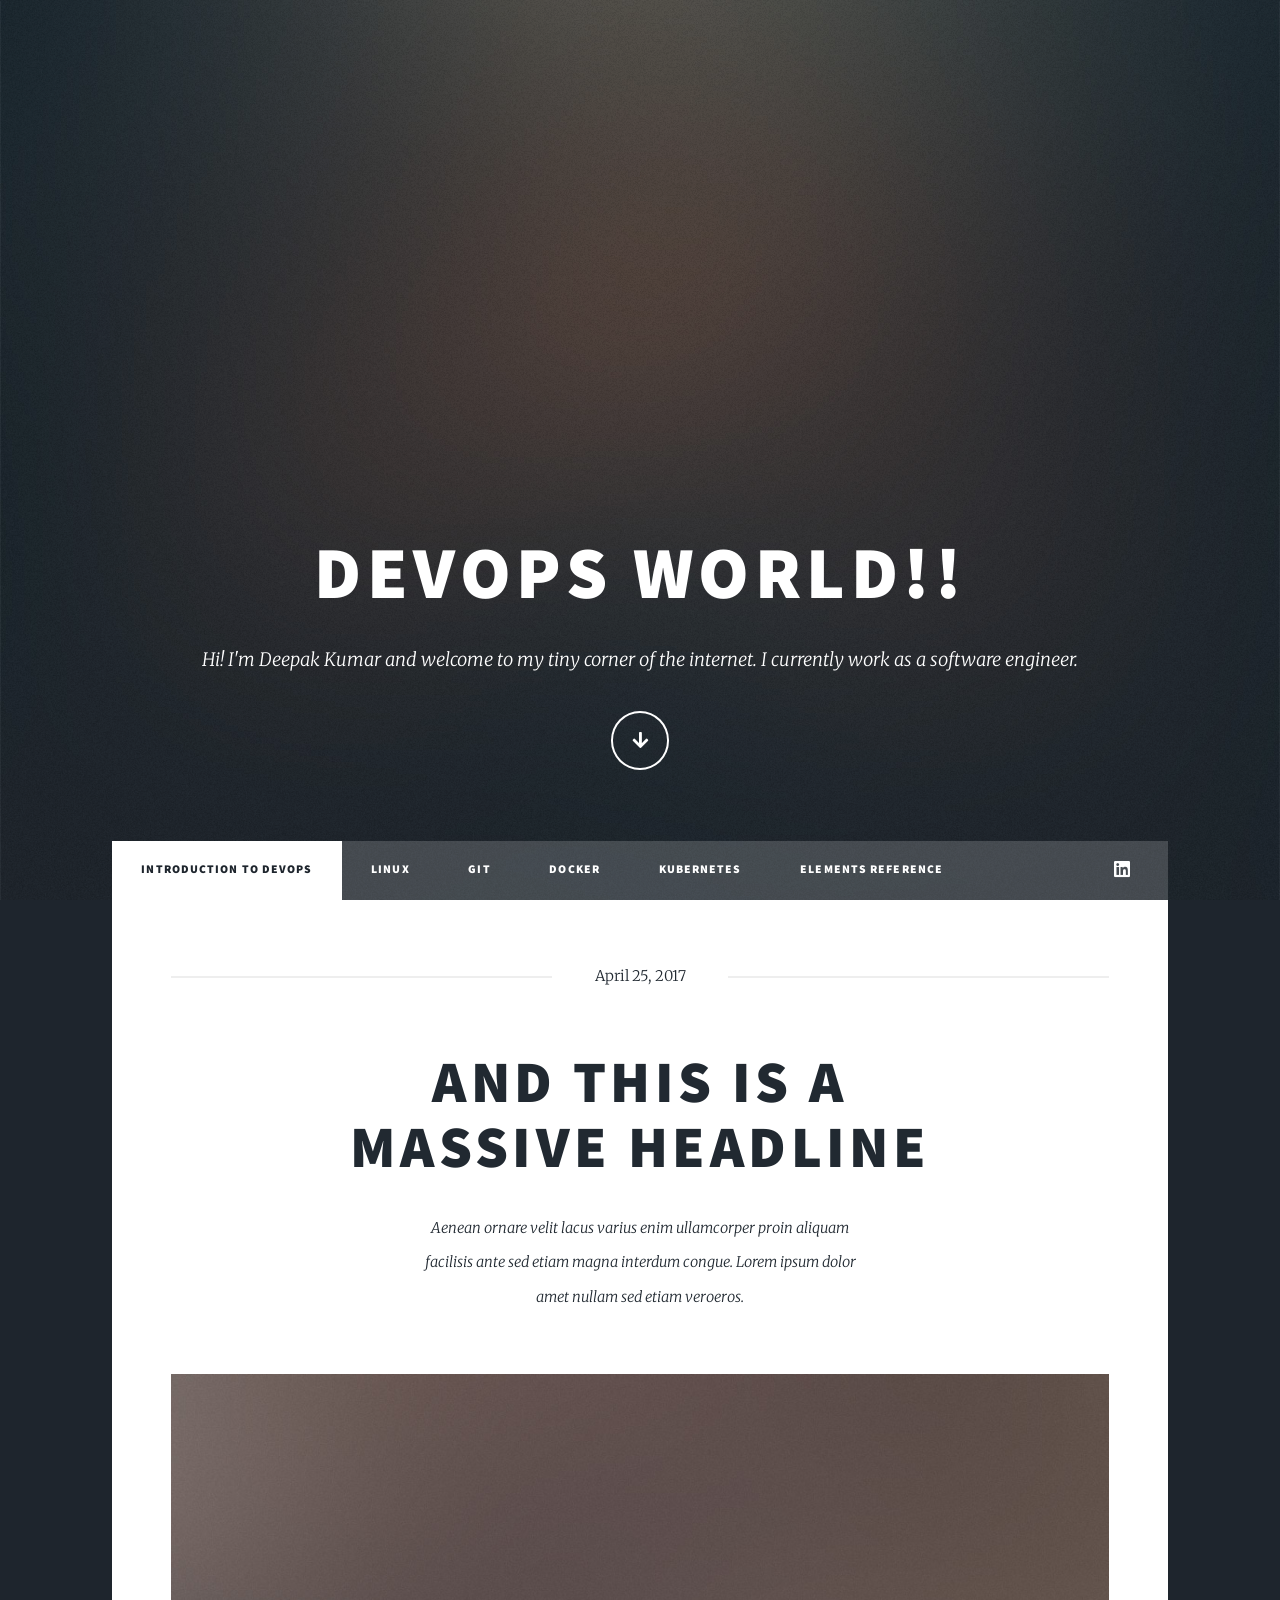
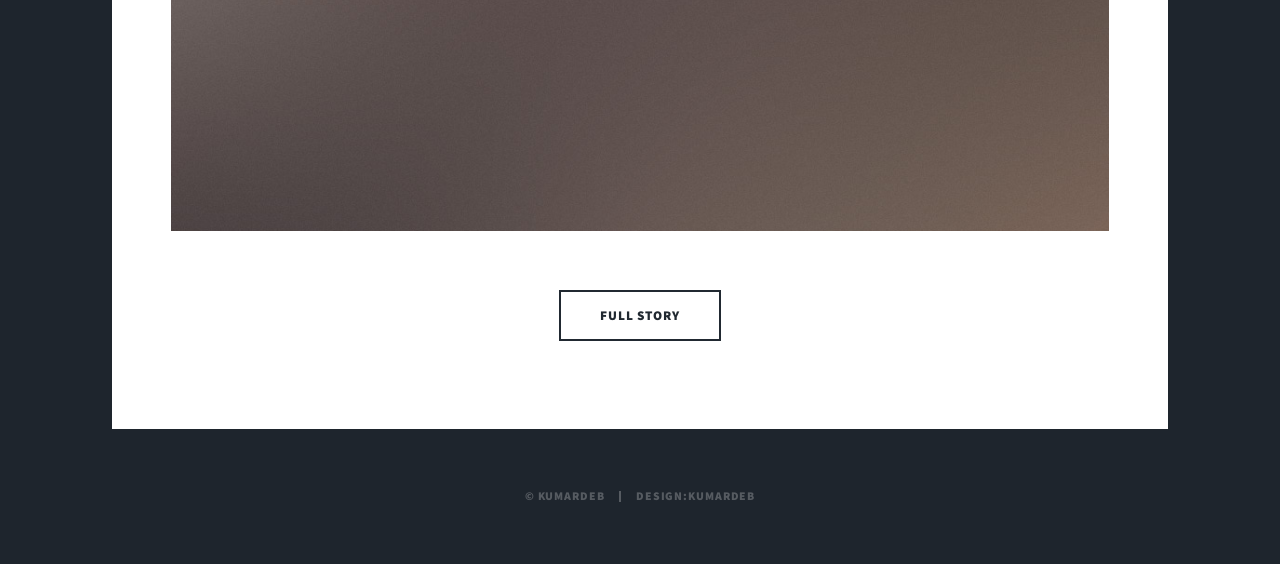
==== commit 8d4e7956: "Update index.html" ====
--- a/index.html
+++ b/index.html
@@ -62,38 +62,11 @@
 
 					</div>
 
-				<!-- Footer -->
-					<footer id="footer">
-						
-						<section class="split contact">
-							<section class="alt">
-								<h3>Address</h3>
-								<p>1234 Somewhere Road #87257<br />
-								Nashville, TN 00000-0000</p>
-							</section>
-							<section>
-								<h3>Phone</h3>
-								<p><a href="#">(000) 000-0000</a></p>
-							</section>
-							<section>
-								<h3>Email</h3>
-								<p><a href="#">t446499@gmail.com</a></p>
-							</section>
-							<section>
-								<h3>Social</h3>
-								<ul class="icons alt">
-									<li><a href="#" class="icon brands alt fa-twitter"><span class="label">Twitter</span></a></li>
-									<li><a href="#" class="icon brands alt fa-facebook-f"><span class="label">Facebook</span></a></li>
-									<li><a href="#" class="icon brands alt fa-instagram"><span class="label">Instagram</span></a></li>
-									<li><a href="#" class="icon brands alt fa-github"><span class="label">GitHub</span></a></li>
-								</ul>
-							</section>
-						</section>
-					</footer>
+				
 
 				<!-- Copyright -->
 					<div id="copyright">
-						<ul><li>&copy; Untitled</li><li>Design: <a href="https://html5up.net">HTML5 UP</a></li></ul>
+						<ul><li>&copy; kumardeb</li><li>Design:kumardeb <a href="#"></a></li></ul>
 					</div>
 
 			</div>
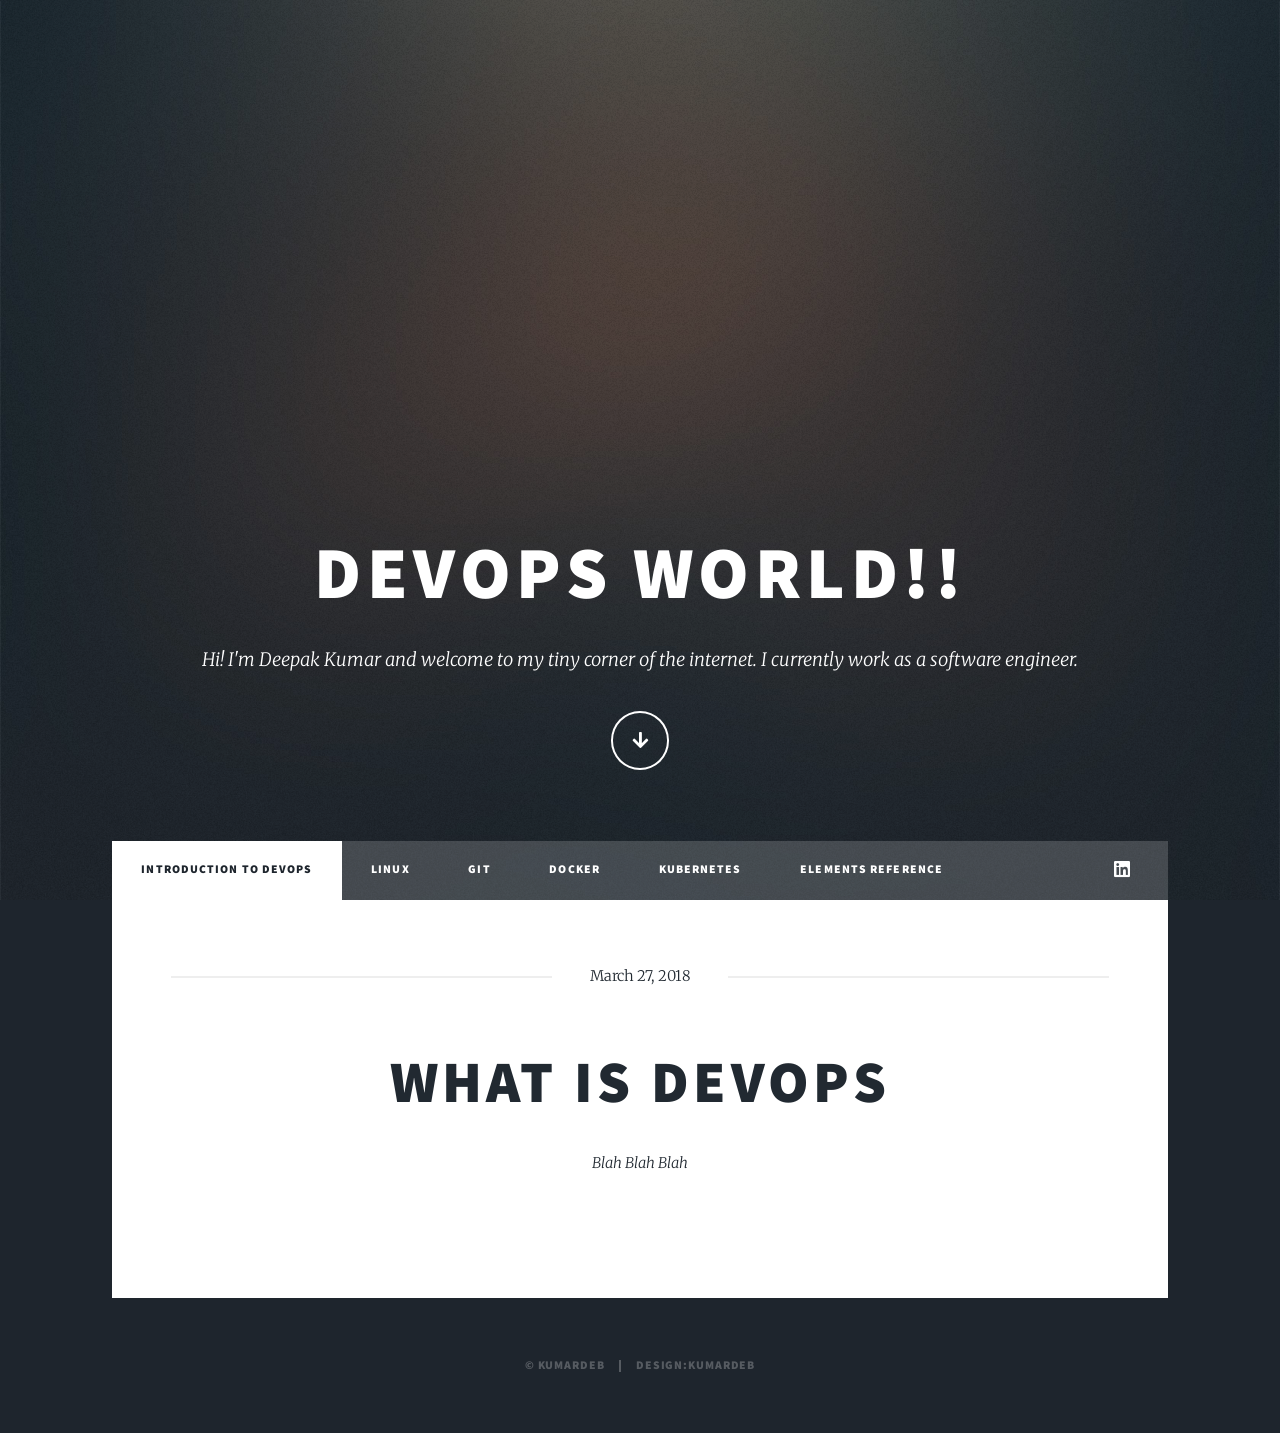
==== commit 11904328: "Update index.html" ====
--- a/index.html
+++ b/index.html
@@ -8,10 +8,8 @@
 		<noscript><link rel="stylesheet" href="assets/css/noscript.css" /></noscript>
 	</head>
 	<body class="is-preload">
-
 		<!-- Wrapper -->
 			<div id="wrapper" class="fade-in">
-
 				<!-- Intro -->
 					<div id="intro">
 						<h1>DevOps World!!</h1>
@@ -20,9 +18,6 @@
 							<li><a href="#header" class="button icon solid solo fa-arrow-down scrolly">Continue</a></li>
 						</ul>
 					</div>
-
-				
-
 				<!-- Nav -->
 					<nav id="nav">
 						<ul class="links">
@@ -35,42 +30,24 @@
 						</ul>
 						<ul class="icons">
 							<li><a href="https://www.linkedin.com/in/deepak-kumar-012b2958/" class="icon brands fa-linkedin"><span class="label"></span></a></li>
-
 						</ul>
 					</nav>
-
 				<!-- Main -->
 					<div id="main">
-
 						<!-- Featured Post -->
 							<article class="post featured">
 								<header class="major">
-									<span class="date">April 25, 2017</span>
-									<h2><a href="#">And this is a<br />
-									massive headline</a></h2>
-									<p>Aenean ornare velit lacus varius enim ullamcorper proin aliquam<br />
-									facilisis ante sed etiam magna interdum congue. Lorem ipsum dolor<br />
-									amet nullam sed etiam veroeros.</p>
+									<span class="date">March 27, 2018</span>
+									<h2>What is DevOps</h2>
+									<p> Blah Blah Blah</p>
 								</header>
-								<a href="#" class="image main"><img src="images/pic01.jpg" alt="" /></a>
-								<ul class="actions special">
-									<li><a href="#" class="button large">Full Story</a></li>
-								</ul>
 							</article>
-
-							
-
 					</div>
-
-				
-
 				<!-- Copyright -->
 					<div id="copyright">
 						<ul><li>&copy; kumardeb</li><li>Design:kumardeb <a href="#"></a></li></ul>
 					</div>
-
 			</div>
-
 		<!-- Scripts -->
 			<script src="assets/js/jquery.min.js"></script>
 			<script src="assets/js/jquery.scrollex.min.js"></script>
@@ -79,6 +56,5 @@
 			<script src="assets/js/breakpoints.min.js"></script>
 			<script src="assets/js/util.js"></script>
 			<script src="assets/js/main.js"></script>
-
 	</body>
 </html>
